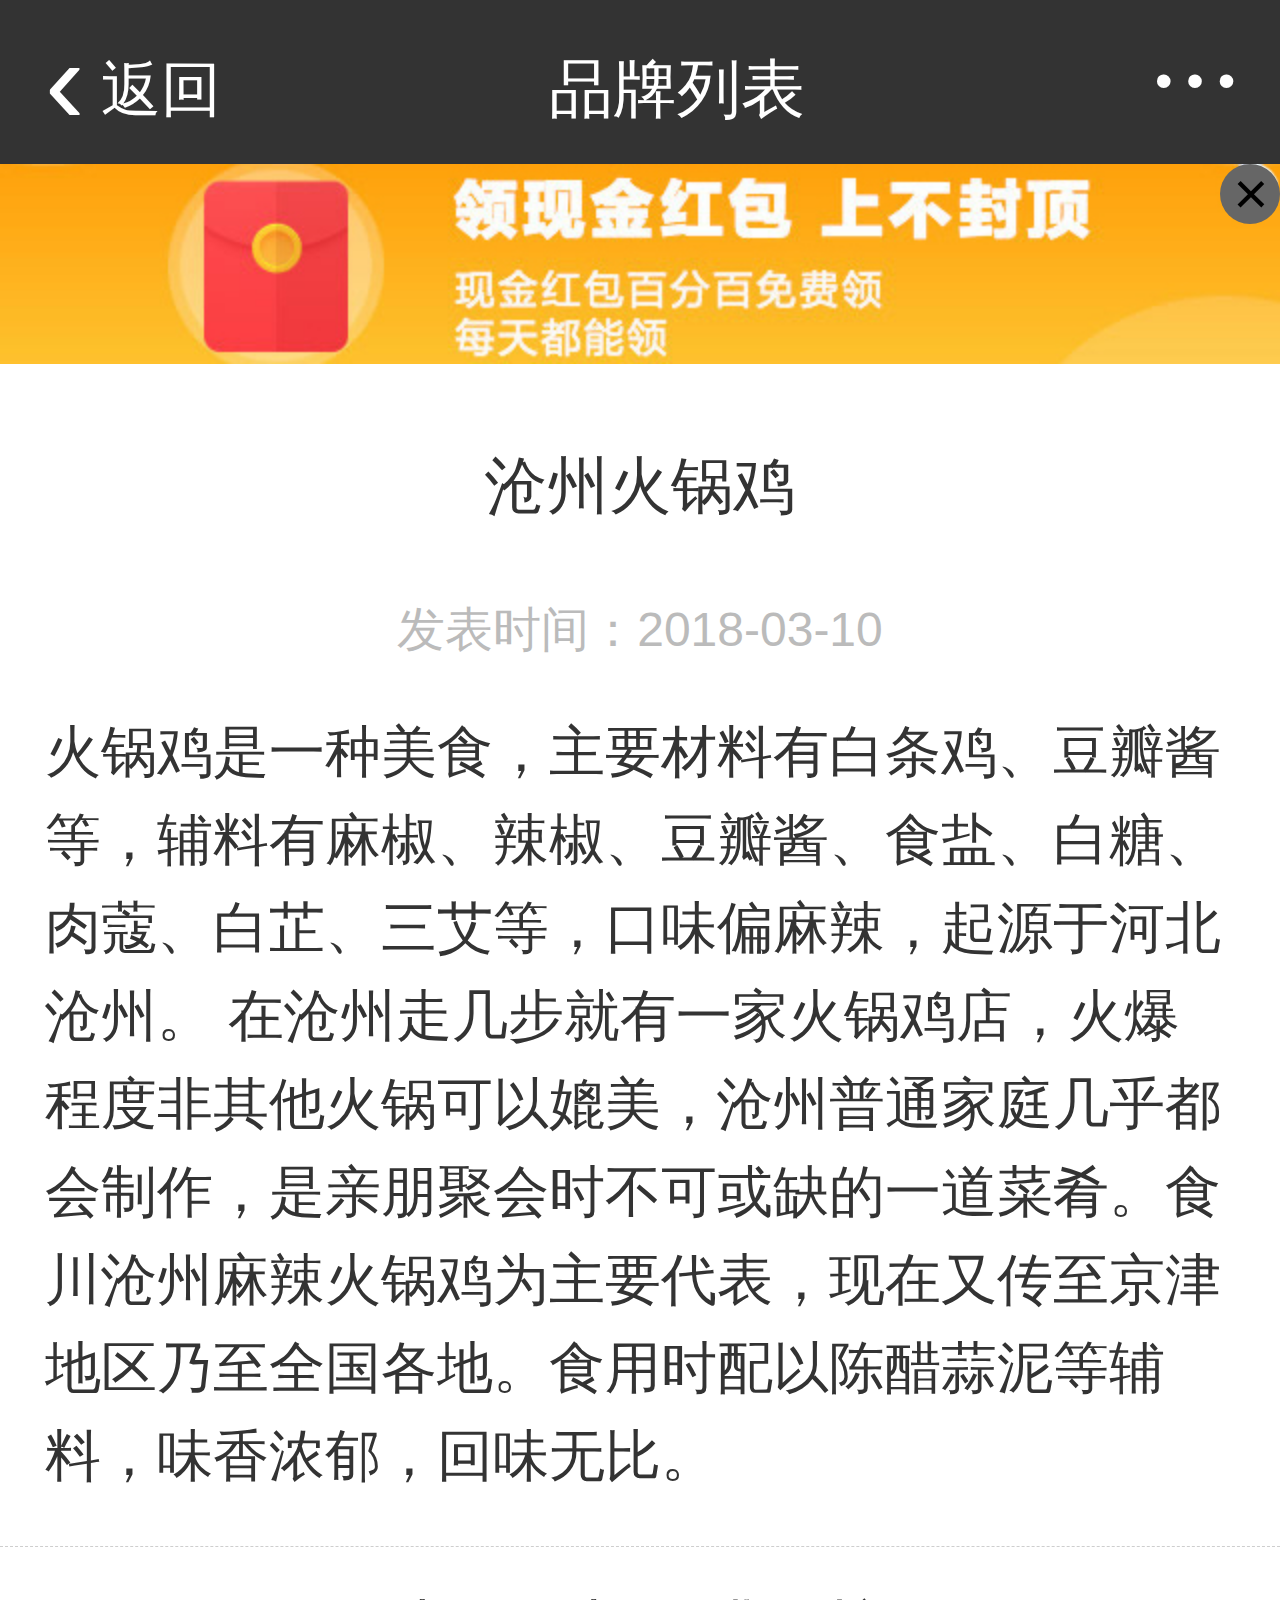
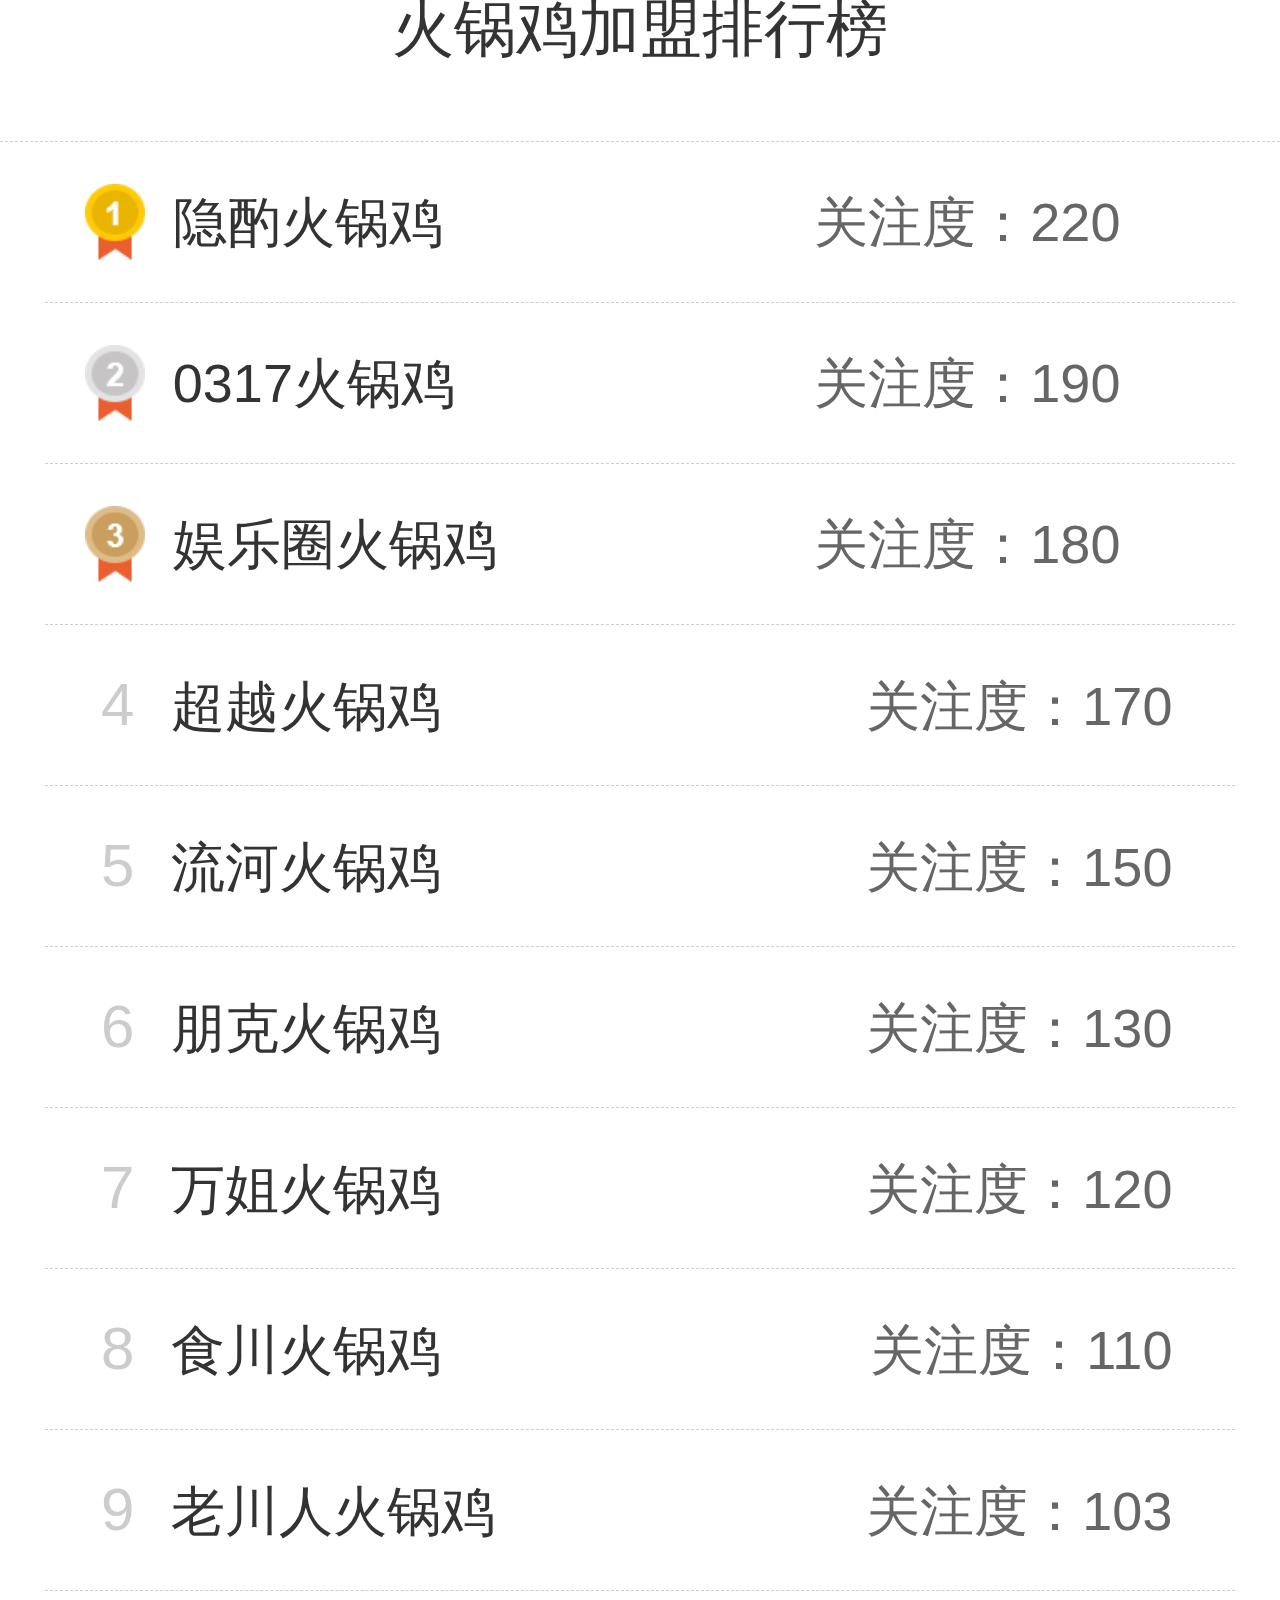
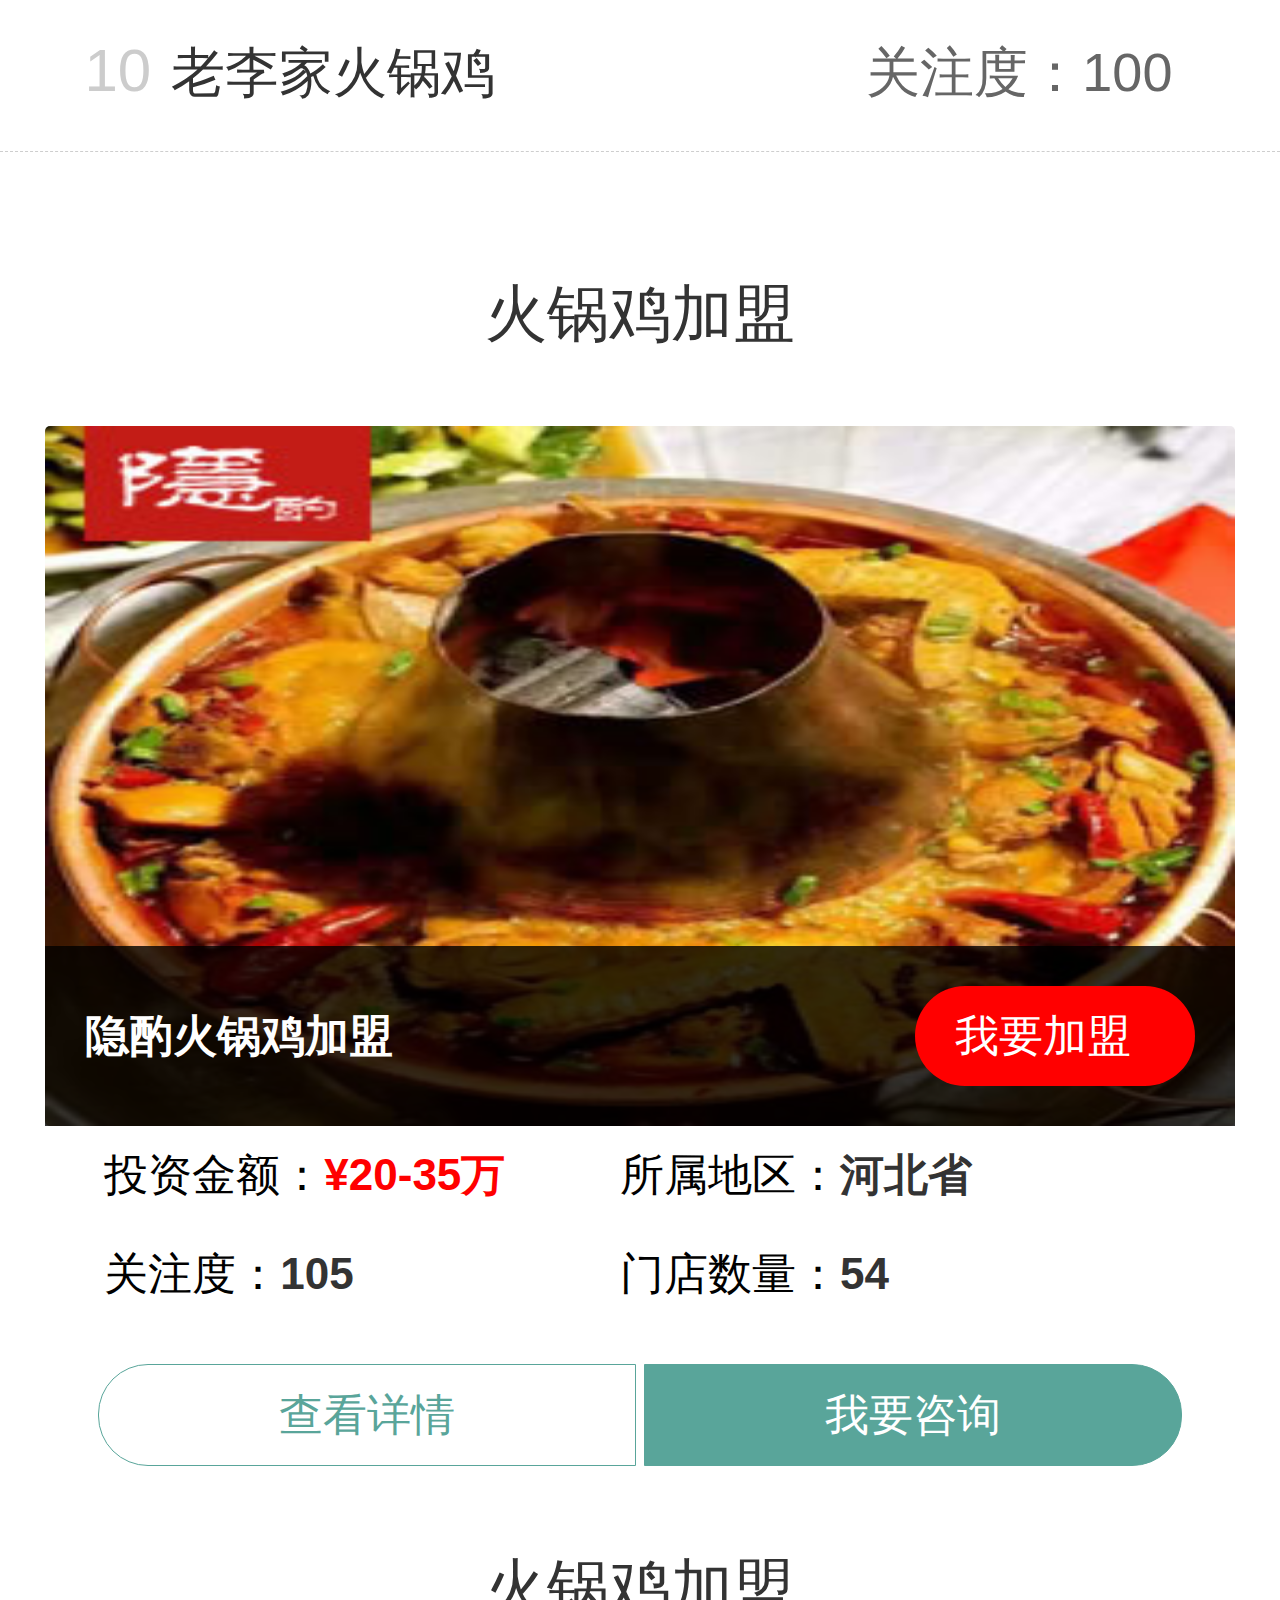
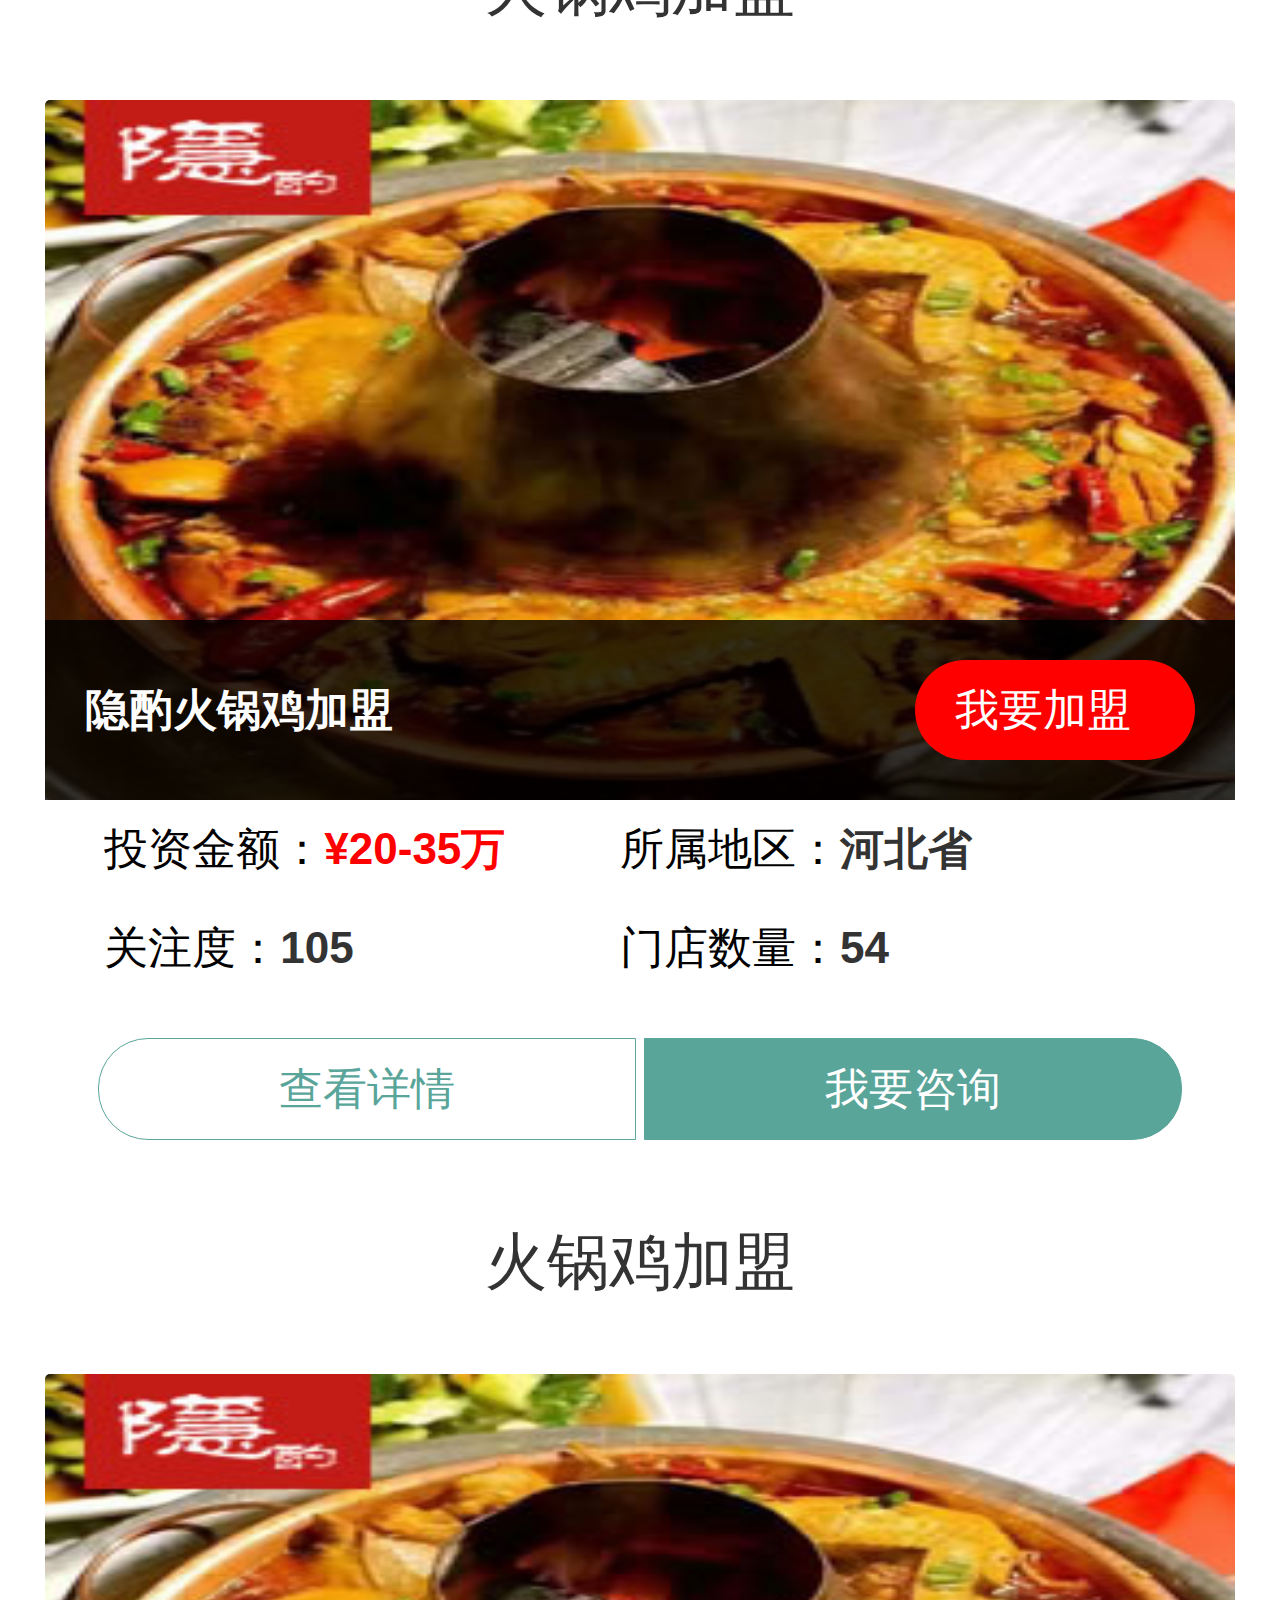
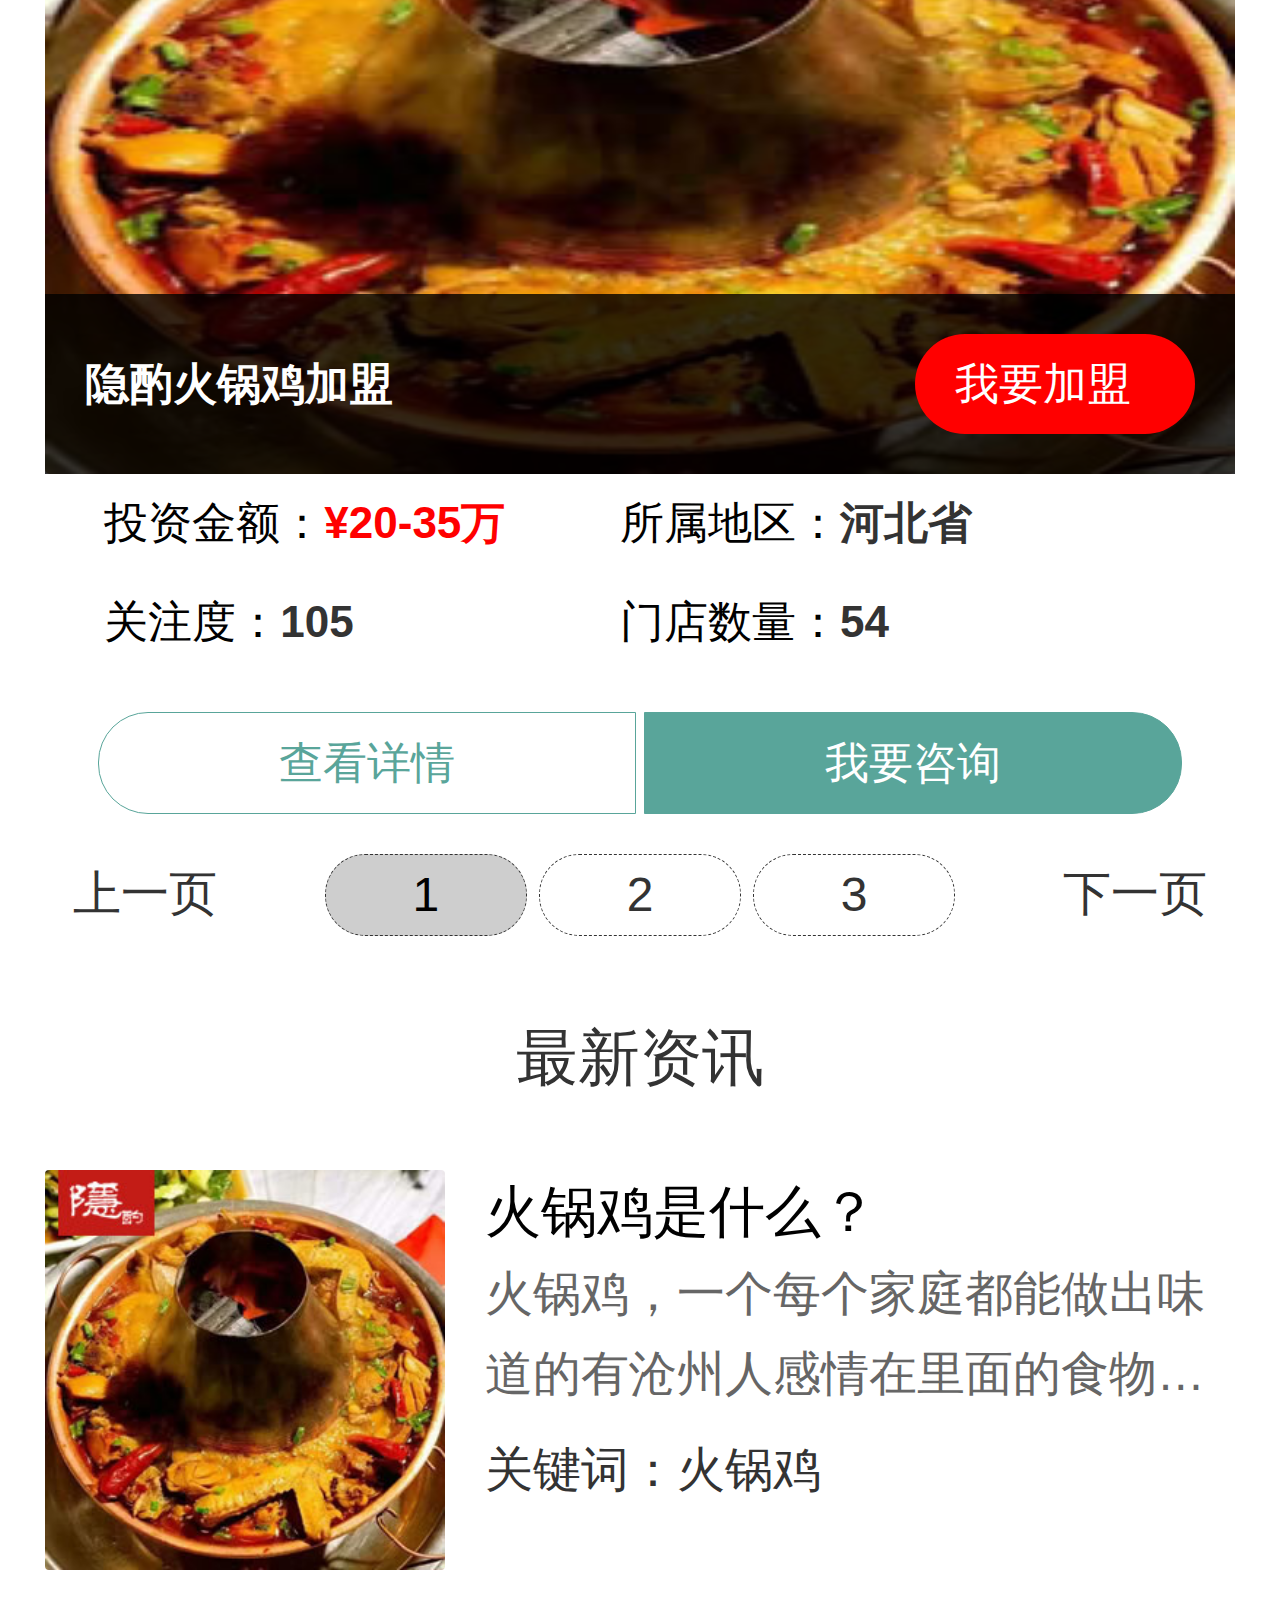
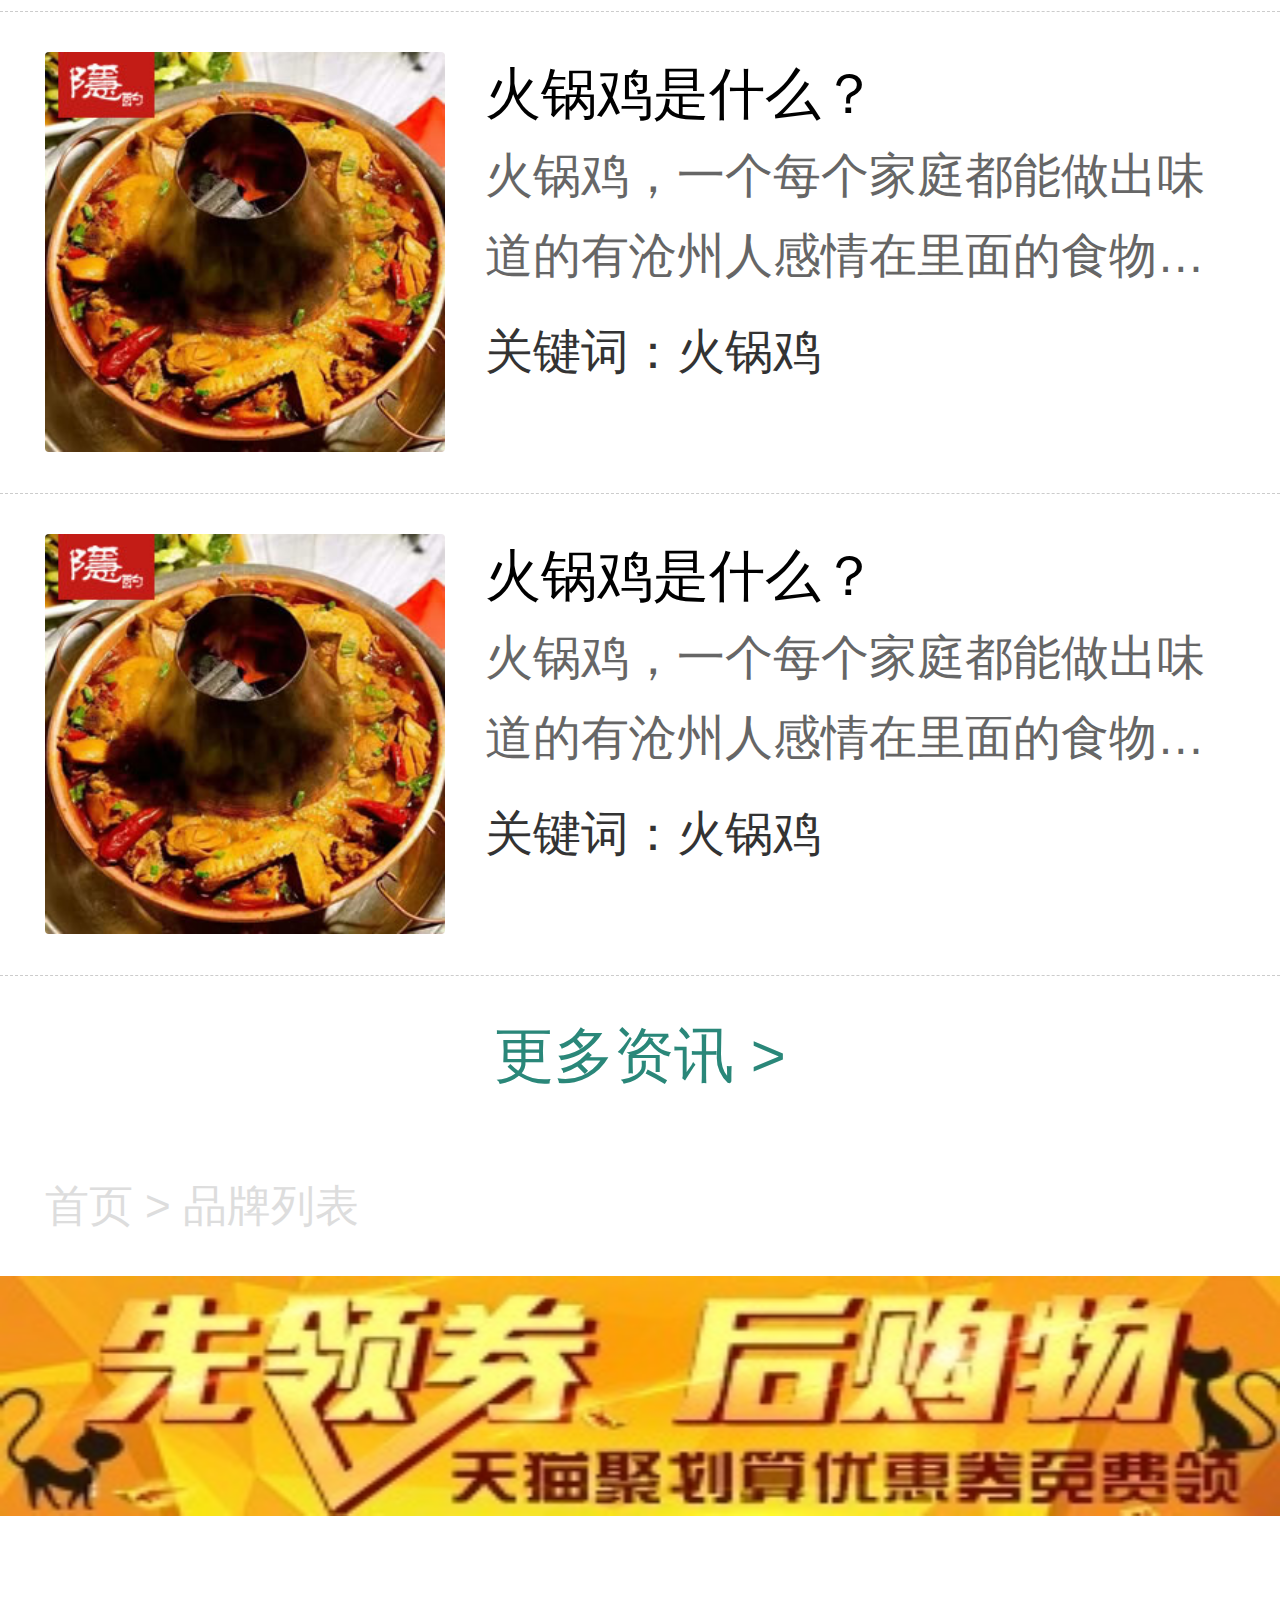
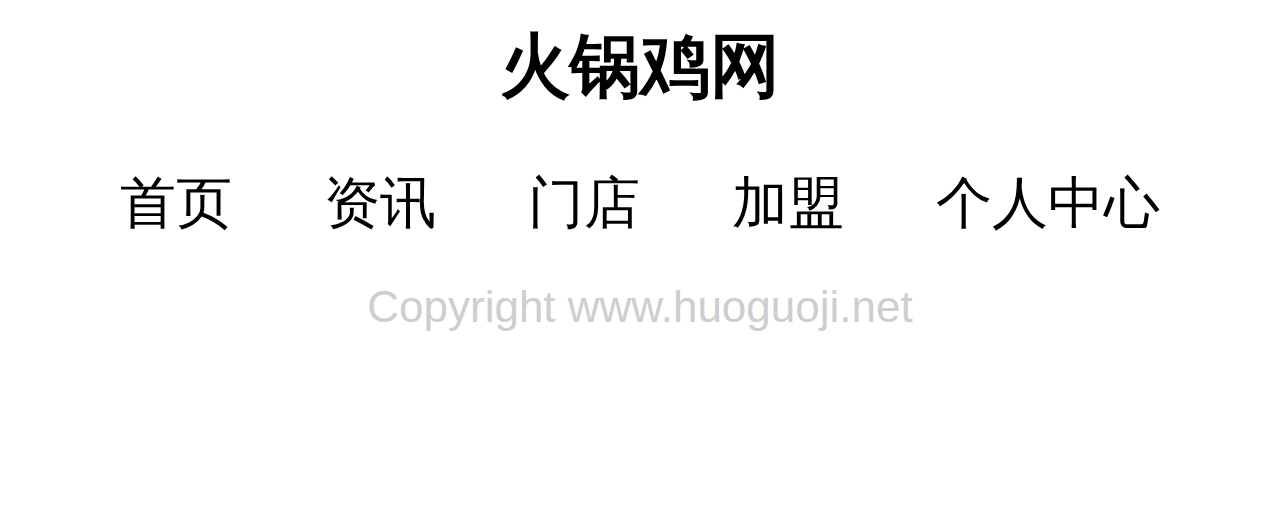
==== brand.html @ 547dc4d6 "2018-03-10-12" ====
<!DOCTYPE html>
<html lang="en">
<head>
    <meta charset="UTF-8">
    <meta http-equiv="X-UA-Compatible" content="IE=edge,chrome=1">
    <title>火锅鸡网--品牌列表</title>
    <meta name="description" content="">
    <meta name="keywords" content="">
    <meta name='viewport' content="width=device-width,initial-scale=1.0,user-scalable=no,
	      maximum-scale=1.0,
	      minimum-scale=1.0">
    <link rel="stylesheet" href="css/style.css">
    <link rel="stylesheet" href="css/brand.css">
</head>
<body>
<div class="header">
    <div class="container clearfix">
        <a class="fl clearfix" href="javascript:history.back(-1)"><div class="small fl">‹ </div><div class="return fl">返回</div></a>
        <h1 class="fl">品牌列表</h1>
        <div class="fr hd-menu" id="js_nav" onclick="NavHide()">• • •</div>
        <div class="nav none" id="js_box">
            <div class="sanjiao"></div>
            <ul>
                <li><a class="bg_img1" href="index.html">首页</a></li>
                <li><a class="bg_img2" href="news.html">资讯列表</a></li>
                <li><a class="bg_img3" href="store.html">门店列表</a></li>
                <li><a class="bg_img4" href="brand.html">品牌列表</a></li>
            </ul>
        </div>
    </div>
</div>
<!--banner 广告栏-->
<div class="header_banner" id="hb">
    <img src="images/top_banner.jpg" alt="">
    <i onclick="bannerHide()">×</i>
</div>
<!-- 资讯内容 -->
<div class="news_container">
    <div class="container">
        <h2>沧州火锅鸡</h2>
        <div class="tl_time"><span>发表时间：2018-03-10</span></div>
        <p>
            火锅鸡是一种美食，主要材料有白条鸡、豆瓣酱等，辅料有麻椒、辣椒、豆瓣酱、食盐、白糖、肉蔻、白芷、三艾等，口味偏麻辣，起源于河北沧州。
            在沧州走几步就有一家火锅鸡店，火爆程度非其他火锅可以媲美，沧州普通家庭几乎都会制作，是亲朋聚会时不可或缺的一道菜肴。食川沧州麻辣火锅鸡为主要代表，现在又传至京津地区乃至全国各地。食用时配以陈醋蒜泥等辅料，味香浓郁，回味无比。
        </p>
    </div>
</div>
<!--推荐知识 模块六  -->
<h2>火锅鸡加盟排行榜</h2>
<div class="text_box">
    <div class="container">
        <div class="text_list">
            <ul>
                <li class="phb1"><a class="bolck" href="">隐酌火锅鸡<span>关注度：220</span></a></li>
                <li class="phb2"><a class="bolck" href="">0317火锅鸡<span>关注度：190</span></a></li>
                <li class="phb3"><a class="bolck" href="">娱乐圈火锅鸡<span>关注度：180</span></a></li>
                <li class="text_indet"><i>4</i><a class="bolck" href="">超越火锅鸡<span>关注度：170</span></a></li>
                <li class="text_indet"><i>5</i><a class="bolck" href="">流河火锅鸡<span>关注度：150</span></a></li>
                <li class="text_indet"><i>6</i><a class="bolck" href="">朋克火锅鸡<span>关注度：130</span></a></li>
                <li class="text_indet"><i>7</i><a class="bolck" href="">万姐火锅鸡<span>关注度：120</span></a></li>
                <li class="text_indet"><i>8</i><a class="bolck" href="">食川火锅鸡<span>关注度：110</span></a></li>
                <li class="text_indet"><i>9</i><a class="bolck" href="">老川人火锅鸡<span>关注度：103</span></a></li>
                <li class="nobutton text_indet"><i>10</i><a class="bolck" href="">老李家火锅鸡<span>关注度：100</span></a></li>
            </ul>
        </div>
    </div>
</div>
<!--火锅鸡加盟 -->
<div class="ji_jiameng">
    <h2>火锅鸡加盟</h2>
    <div class="container">
        <div class="jm_img">
            <img src="images/diqv_img1.jpg" alt="">
            <div class="jm_text clearfix"><strong class="fl">隐酌火锅鸡加盟</strong><a href="" class="fr">我要加盟</a></div>
        </div>
        <ul>
            <li>投资金额：<a href=""><strong class="red">¥20-35万</strong></a></li>
            <li>所属地区：<a href=""><strong>河北省</strong></a></li>
            <li>关注度：<a href=""><strong>105</strong></a></li>
            <li>门店数量：<a href=""><strong>54</strong></a></li>
        </ul>
        <div class="btn">
            <a class="cha" href="">查看详情</a>
            <a class="wo" href="">我要咨询</a>
        </div>
    </div>
</div>
<div class="ji_jiameng">
    <h2>火锅鸡加盟</h2>
    <div class="container">
        <div class="jm_img">
            <img src="images/diqv_img1.jpg" alt="">
            <div class="jm_text clearfix"><strong class="fl">隐酌火锅鸡加盟</strong><a href="" class="fr">我要加盟</a></div>
        </div>
        <ul>
            <li>投资金额：<a href=""><strong class="red">¥20-35万</strong></a></li>
            <li>所属地区：<a href=""><strong>河北省</strong></a></li>
            <li>关注度：<a href=""><strong>105</strong></a></li>
            <li>门店数量：<a href=""><strong>54</strong></a></li>
        </ul>
        <div class="btn">
            <a class="cha" href="">查看详情</a>
            <a class="wo" href="">我要咨询</a>
        </div>
    </div>
</div>
<div class="ji_jiameng">
    <h2>火锅鸡加盟</h2>
    <div class="container">
        <div class="jm_img">
            <img src="images/diqv_img1.jpg" alt="">
            <div class="jm_text clearfix"><strong class="fl">隐酌火锅鸡加盟</strong><a href="" class="fr">我要加盟</a></div>
        </div>
        <ul>
            <li>投资金额：<a href=""><strong class="red">¥20-35万</strong></a></li>
            <li>所属地区：<a href=""><strong>河北省</strong></a></li>
            <li>关注度：<a href=""><strong>105</strong></a></li>
            <li>门店数量：<a href=""><strong>54</strong></a></li>
        </ul>
        <div class="btn">
            <a class="cha" href="">查看详情</a>
            <a class="wo" href="">我要咨询</a>
        </div>
    </div>
</div>

<!-- pages 模块五 分页 -->
<div class="pages">
    <div class="container clearfix">
        <!--<span class="fl"><a href="">首页</a></span>-->
        <span class="fl"><a href="">上一页</a></span>
        <span><a class="page_curent pages_active">1</a></span>
        <span><a class="page_curent">2</a></span>
        <span><a class="page_curent">3</a></span>
        <!--<span class="fr"><a href="">尾页</a></span>-->
        <span class="fr"><a href="">下一页</a></span>
    </div>
</div>

<!--模块三 新闻 -->
<div class="news">
    <h2>最新资讯</h2>
    <div class="container">
        <a href="" class="clearfix bolck news_list">
            <img src="images/diqv_img1.jpg" alt="">
            <strong>火锅鸡是什么？</strong>
            <p class="text_hide">火锅鸡，一个每个家庭都能做出味道的有沧州人感情在里面的食物。隐酌却决定用更高的品质要求和标准化的餐饮管理体系，让更多的人都能品尝到来自沧州的味道。不同于热闹的火锅一条街，你看到的隐酌火锅鸡可能不太寻常：一、鸡肉是金黄色的，因为是纯净的新油炒制的；二、辣味不是十分刺激，因为没有辣精，是真正的辣椒味道；三、不会越吃越咸，因为全靠郫县豆瓣酱提味，没有一勺盐......</p>
            <p>关键词：火锅鸡</p>
        </a>
    </div>
    <div class="bor_button"></div>
    <div class="container">
        <a href="" class="clearfix bolck news_list">
            <img src="images/diqv_img1.jpg" alt="">
            <strong>火锅鸡是什么？</strong>
            <p class="text_hide">火锅鸡，一个每个家庭都能做出味道的有沧州人感情在里面的食物。隐酌却决定用更高的品质要求和标准化的餐饮管理体系，让更多的人都能品尝到来自沧州的味道。不同于热闹的火锅一条街，你看到的隐酌火锅鸡可能不太寻常：一、鸡肉是金黄色的，因为是纯净的新油炒制的；二、辣味不是十分刺激，因为没有辣精，是真正的辣椒味道；三、不会越吃越咸，因为全靠郫县豆瓣酱提味，没有一勺盐......</p>
            <p>关键词：火锅鸡</p>
        </a>
    </div>
    <div class="bor_button"></div>
    <div class="container">
        <a href="" class="clearfix bolck news_list">
            <img src="images/diqv_img1.jpg" alt="">
            <strong>火锅鸡是什么？</strong>
            <p class="text_hide">火锅鸡，一个每个家庭都能做出味道的有沧州人感情在里面的食物。隐酌却决定用更高的品质要求和标准化的餐饮管理体系，让更多的人都能品尝到来自沧州的味道。不同于热闹的火锅一条街，你看到的隐酌火锅鸡可能不太寻常：一、鸡肉是金黄色的，因为是纯净的新油炒制的；二、辣味不是十分刺激，因为没有辣精，是真正的辣椒味道；三、不会越吃越咸，因为全靠郫县豆瓣酱提味，没有一勺盐......</p>
            <p>关键词：火锅鸡</p>
        </a>
    </div>
    <div class="bor_button"></div>
    <div class="container">
        <a class="inline-block btn-more">更多资讯  &gt;</a>
    </div>
</div>
<!-- 底部导航 -->
<div class="footer_nav">
    <div class="container">
        <a href="index.html">首页</a>
        &gt;
        <a href="news.html">品牌列表</a>
    </div>
</div>
<!-- 底部广告 -->
<a class="inline-block footer_banner">
    <img src="images/pr_banner.jpg" alt="">
</a>
<!--footer 底部-->
<div class="footer">
    <div class="container">
        <a class="inline-block ft_logo">火锅鸡网</a>
        <ul>
            <li><a href="index.html">首页</a></li>
            <li><a href="news.html">资讯</a></li>
            <li><a href="store.html">门店</a></li>
            <li><a href="brand.html">加盟</a></li>
            <li><a href="#">个人中心</a></li>
        </ul>
        <div class="copy">Copyright www.huoguoji.net</div>
    </div>
</div>
<!--    JavaScript      -->
<script src="js/fontSizeSet.js"></script>
<script src="js/script.js"></script>
</body>
</html>
---- css/style.css ----
/*公共样式*/
/*字体*/
html{
    font-family: Verdana,'Microsoft YaHei';
}
*{
    padding: 0;
    margin: 0;
}
body {
    font-family: Arial, "微软雅黑", "宋体", sans-serif;
    font-size: .22rem;
}
p,span{
    font-size: .24rem;
    color: #333;
}
a{
    text-decoration: none;
    color: #337ab7;
}
li{
    list-style: none;
}
img{
    display: block;
    width: 100%;
}
h2{
    padding-top: .2rem;
    padding-bottom: .35rem;
    font-size: .31rem;
    text-align: center;
    font-weight: 100;
    color: #333;
}
.time{
    color: #bbb;
}
.active{
    background: #005f9d !important;
}
.noright{
    border-right: none!important;
}
.noleft{
    border-left: none!important;
}
.nobutton{
    border-bottom: none!important;
}
.bor_button{
    height: 1px;
    border-bottom: dashed #ccc 1px;
    margin-bottom: .2rem;
    margin-top: .2rem;
}
/*布局*/
.container{
    width: 93%;
    margin-right: auto;
    margin-left: auto;
}
.fl{
    float: left;
}
.fr{
    float: right;
}
.over_hide{
    overflow: hidden;
}
.hide{
    display: none;
}
.bolck{
    display: block;
}
.inline-block{
    display: inline-block;
}
.row_1{
    margin-left: -.1rem;
    margin-right: -.1rem;
}
.clearfix::before,
.clearfix::after{
    content: '';
    display: block;
    clear: both;
}
.mbd3rem{
    margin-bottom: .3rem;
}
.mb1rem{
    margin-bottom: .1rem;
}
/*模块css*/
/*header*/
.header{
    position: relative;
    height: .82rem;
    line-height: .81rem;
    background: #333;
}
.header a .return {
    width: .8rem;
    height: .82rem;
    line-height: .9rem;
    margin-left: .08rem;
    font-size: .3rem;
}
.header a .small{
    font-size: .6rem;
}
.header a{
    color: #fff;
    font-size: .25rem;
}
.header h1{
    width: 70%;
    height: .82rem;
    line-height: .89rem;
    text-align: center;
    color: #fff;
    font-size: .32rem;
    font-weight: 100;
}
.header .hd-menu{
    width: .6rem;
    text-align: right;
    color: #fff;
    font-size: .25rem;
}
.header .none{
    display: none;
}
.header .sanjiao{
    z-index: 9;
    position: absolute;
    top: -.2rem;
    right: .3rem;
    width: 0;
    height: 0;
    border: .25rem solid #333;
    border-top-color: #333;
    border-bottom: none;
    border-left-color: transparent;
    border-right-color: transparent;
    transform:rotate(180deg);
}
.header .nav{
    z-index: 2;
    position: absolute;
    top: 1.8rem;
    right: 0;
    border-radius: 6px;
    background: #333;
}
.header .nav a{
    display: block;
    width: 1.8rem;
    height: .8rem;
    line-height: .8rem;
    text-align: left;
    text-indent: .55rem;
}
.header .nav .bg_img1{
    background: url("../images/nav_index.png") no-repeat .15rem .25rem;
    background-size: .27rem .27rem;
}
.header .nav .bg_img2{
    background: url("../images/nav_mengdian.png") no-repeat .15rem .25rem;
    background-size: .27rem .27rem;
}
.header .nav .bg_img3{
    background: url("../images/nav_pinpei.png") no-repeat .15rem .25rem;
    background-size: .27rem .27rem;
}
.header .nav .bg_img4{
    background: url("../images/nav_zxun.png") no-repeat .15rem .25rem;
    background-size: .27rem .27rem;
}
/* banner 广告 */
.header_banner{
    position: relative;
    width: 100%;
    margin-bottom: .2rem;
}
.header_banner img{
    height: 1rem;
}
.header_banner i{
    position: absolute;
    display: block;
    width: .3rem;
    height: .3rem;
    top: 0;
    right: 0;
    line-height: .3rem;
    border-radius: 1.5rem;
    background: #666;
    color: black;
    text-align: center;
    font-size: .3rem;
}
/*模块一 index的地区 --  */
.region ul li{
    float: left;
    width: 25%;
}
.region li a{
    display: block;
    height: .6rem;
    line-height: .6rem;
    margin: .1rem;
    font-size: .24rem;
    background: #f8f8f8;
    border-radius: .3rem;
    text-align: center;
    color: #666;
}
.region li .red{
    color: red;
    background-color: #fef2f2;
}
/* 模块二 index的品牌(选项卡)  */

.tab_bar .tab_nav{
    text-align: center;
    border-bottom: solid #ccc 2px;
}
.tab_bar .tab_nav li{
    display: inline-block;
    width: 1.4rem;
    height: .5rem;
    line-height: .5rem;
    margin-left: .1rem;
    margin-right: .1rem;
    color: #000;
    font-size: .28rem;
    text-align: center;
    font-weight: 500;
    margin-bottom: -2px;
}
.tab_bar .tab_nav .box_active{
    color: red!important;
    border-bottom: solid red 2px!important;
}
.box .box_list a{
    margin-bottom: .2rem;
    float: left;
    width: 48%;
    color: #000;
}
.box .box_list img{
    width: 100%;
    height: 2.85rem;
    margin-bottom: .14rem;
    border-radius: 5px;
}
.box .box_list .mr4{
    margin-right: 4%;
}
/* 模块三 news */
.news_list{
    height: 2rem;
    color: #000;
}
.news p {
    color: #333;
}
.news a strong{
    display: block;
    height: .42rem;
    line-height: .42rem;
    font-size: .28rem;
    font-weight: 100;
}
.news .news_list img{float: left;
    width: 2rem;
    height: 2rem;
    border-radius: 4px;
    margin-right: .2rem;
}
.news .news_list .text_hide{
    line-height: .4rem;
    margin-bottom: .12rem;
    overflow : hidden;
    text-overflow: ellipsis;
    display: -webkit-box;
    -webkit-line-clamp: 2;
    -webkit-box-orient: vertical;
    color: #666;
}
.news .btn-more{
    width: 100%;
    text-align: center;
    font-size: .3rem;
    color: #2a8779;
    margin-bottom: .2rem;
}

/* 模块四 加盟*/
.jiamen strong{
    display: block;
    font-size: .28rem;
    font-weight: 100;
}
.jiamen p{
    line-height: .45rem;
    margin-bottom: .12rem;
}
.jiamen .news_list img{
    float: left;
    width: 2rem;
    height: 2rem;
    border-radius: 4px;
    margin-right: .2rem;
}
.jiamen .news_list .text_hide{
    overflow : hidden;
    padding-top: .1rem;
    text-overflow: ellipsis;
    display: -webkit-box;
    -webkit-line-clamp: 3;
    -webkit-box-orient: vertical;
    color: #666;
}
.jiamen .btn-more{
    width: 100%;
    text-align: center;
    color: #2a8779;
    font-size: .3rem;
    margin-bottom: .2rem;
}
/* pages 模块五 分页 */
.pages {
    margin-top: .2rem;
    margin-bottom: .2rem;
    text-align: center;
}
.pages span{
    width: 1rem;
    height: .4rem;
    line-height: .4rem;
    text-align: center;
}
.pages span a{
    color: #333;
}
.pages .page_curent{
    width: 1rem;
    height: .4rem;
    line-height: .4rem;
    display: inline-block;
    border-radius: .2rem;
    border:#333 dashed 1px;
}
.pages .pages_active{
    color: black;
    background: #cecece;
}
/*模块六 推荐知识*/
.text_box{
    margin-bottom: .4rem;
    border-bottom: #cecece 1px dashed;
    border-top: #cecece 1px dashed;
}
.text_box li{
    height: .8rem;
    line-height: .8rem;
    text-indent: .2rem;
    padding-left: .1rem;
    background: url("../images/li_style.png") no-repeat .2rem;
    background-size: .12rem .12rem;
    border-bottom: #cecece 1px dashed;
}
.text_box li a{
    display: inline-block;
    color: #333;
    font-size: .27rem;
}
.text_box li span {
    float: right;
    display: inline-block;
    color: #666;
    padding-right: .2rem;
    font-size: .27rem;
}
/* 模块七 标题内容*/
.news_container{
    border-bottom: 1px #cecece dashed;
}
.news_container .tl_time{
    color: #bbb;
    font-size: .23rem;
    text-align: center;
    margin-bottom: .23rem;
}
.news_container .tl_time span{
    color: #bbb;
    margin-left: .1rem;
    margin-right: .1rem;
}
.news_container p{
    margin-bottom: .23rem;
    color: #333;
    font-size: .28rem;
    line-height: .44rem;
}
.news_container strong{
    font-size: .3rem;
}
/* footer_banner 底部广告 */
.footer_banner{
    width: 100%;
}
.footer_banner img{
    height: 1.2rem;
    margin-top: .2rem;
    margin-bottom: .2rem;
}
/*footer 底部*/
.footer_nav{
    margin-top: .2rem;
    color: #ddd;
}
.footer_nav a{
    color: #ddd;
}
.footer{
    padding-bottom: 1rem;
    text-align: center;
}
.footer .ft_logo{
    height: 1rem;
    line-height: 1rem;
    text-align: center;
    color: black;
    font-size: .35rem;
    font-weight: bold;
}
.footer ul{
    margin-bottom: .2rem;
    text-align: center;
}
.footer ul li{
    display: inline-block;
    margin-left: .2rem;
    margin-right: .2rem;
    font-size: .28rem;
}
.footer li a{
    color: black;
}
.footer .copy{
    color: #cecece;
}
---- css/brand.css ----
a{
    color: #333;
}
.text_box li{
    background: none;
}
.text_box li a{
    width: 89%;
}
.text_box .text_indet{
    text-indent: 0;
}
.text_box li i{
    display: inline-block;
    width: .53rem;
    text-align: center;
     font-style: normal;
     font-weight: 500;
    font-size: .3rem;
    color: #ccc;
 }
.text_box .phb1{
    text-indent: .27rem;
    background: url(../images/phb1.png) no-repeat .2rem;
    background-size: .3rem 0.38rem;
}
.text_box .phb2{
    text-indent: .27rem;
    background: url(../images/phb2.png) no-repeat .2rem;
    background-size: .3rem 0.38rem;
}
.text_box .phb3{
    text-indent: .27rem;
    background: url(../images/phb3.png) no-repeat .2rem;
    background-size: .3rem 0.38rem;
}
.ji_jiameng{
    margin-top: .2rem;
    margin-bottom: .2rem;
}
.ji_jiameng .jm_img{
    position: relative;
}
.ji_jiameng .jm_img img{
    height: 3.5rem;
    border-radius: 5px;
}
.ji_jiameng .jm_img .jm_text{
    width: 100%;
    height: .9rem;
    line-height: .9rem;
    position: absolute;
    bottom: 0;
    background-color: rgba(0,0,0,0.8);
    color: #fff;
    text-indent: .2rem;
}
.ji_jiameng .jm_img .jm_text a{
    display: block;
    width: 1.4rem;
    height: .5rem;
    line-height: .5rem;
    border-radius: .25rem;
    color: #fff;
    background-color: rgba(255,0,0,1);
    margin-right: .2rem;
    margin-top: .2rem;
}
.ji_jiameng ul{
    width: 90%;
    margin: auto;
}
.ji_jiameng ul li {
    display: inline-block;
    width: 47%;
    margin-top: .1rem;
    margin-bottom: .1rem;
}
.ji_jiameng ul li .red{
    color: red;
}
.ji_jiameng .btn{
    margin-top: .2rem;
    text-align: center;
}
.ji_jiameng .btn a{
    display: inline-block;
    width: 45%;
    height: .5rem;
    line-height: .5rem;
    text-align: center;
    border: solid #59a59a 1px;
}
.ji_jiameng .cha{
    border-top-left-radius: .25rem;
    border-bottom-left-radius: .25rem;
    color: #59a59a;
    margin-right: -2px;
}
.ji_jiameng .wo{
    border-top-right-radius: .25rem;
    border-bottom-right-radius: .25rem;
    background: #59a59a;
    color: #fff;
    margin-left: -2px;
}
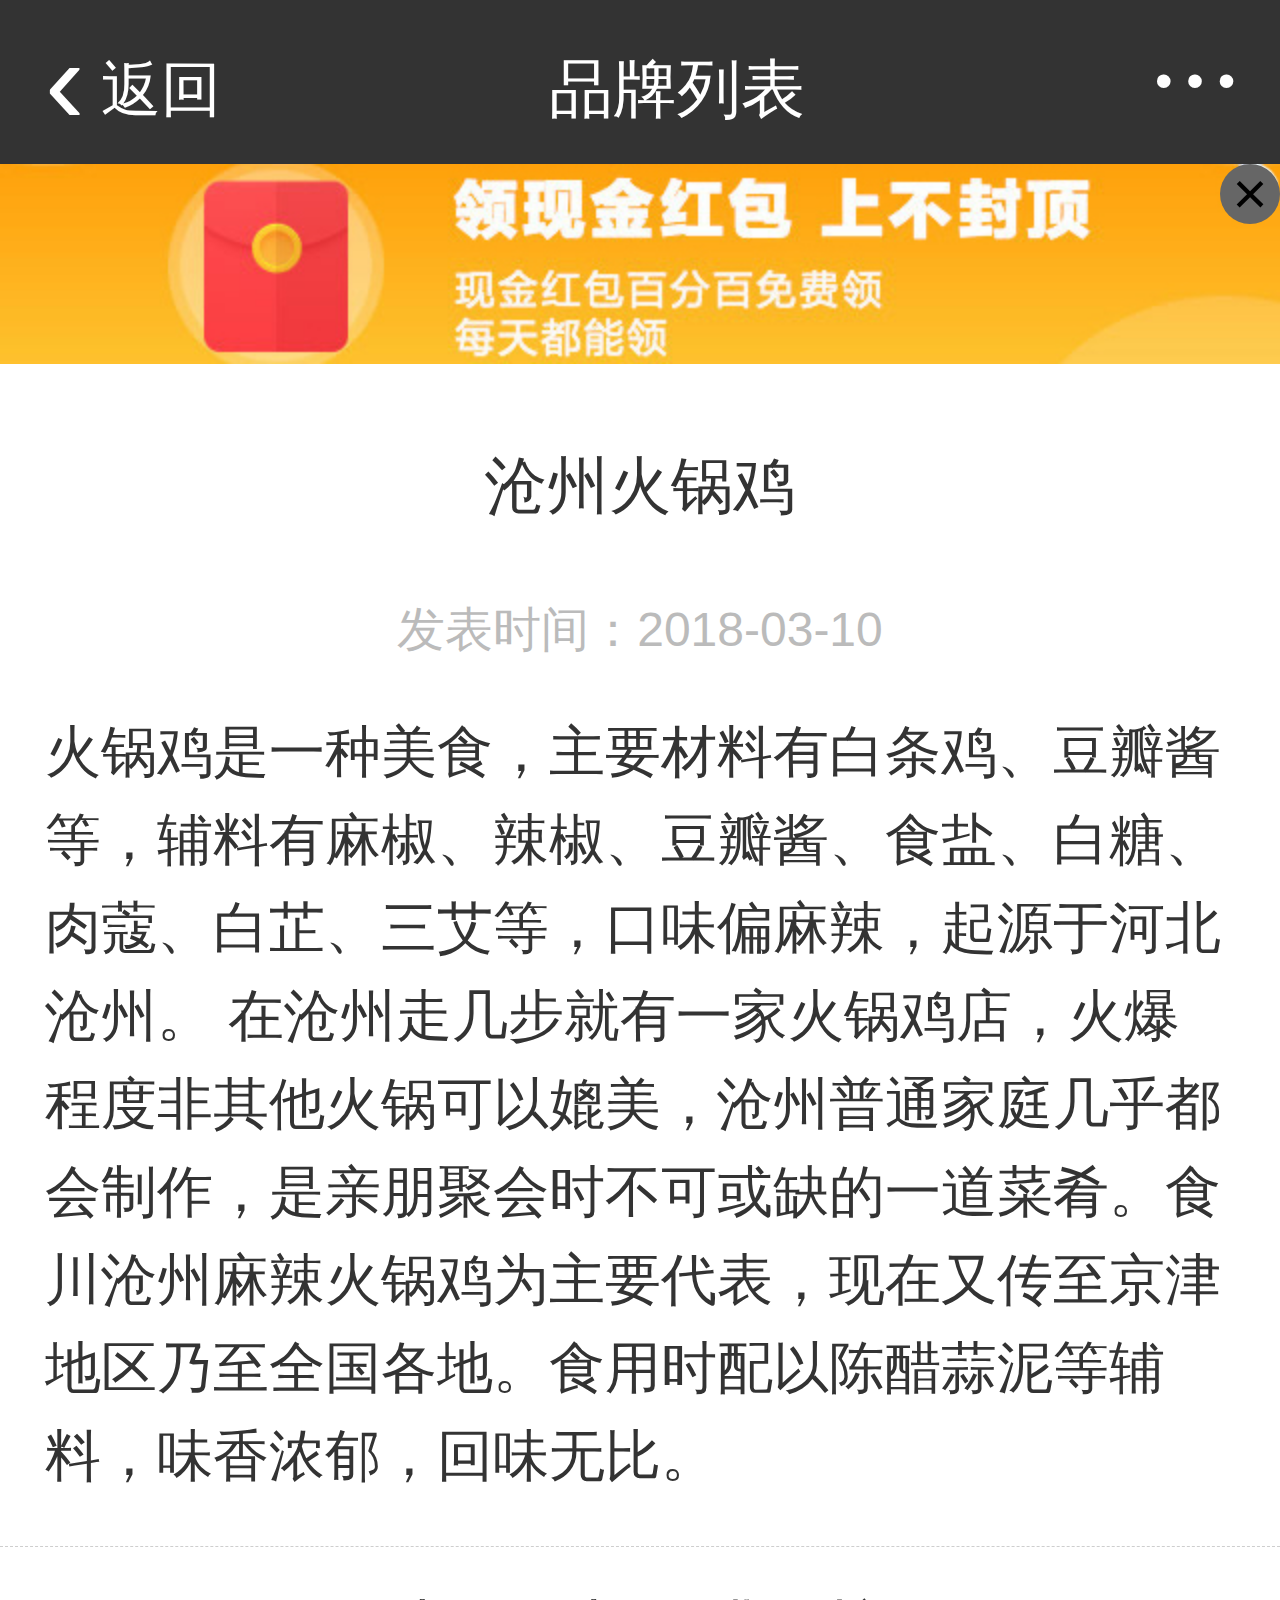
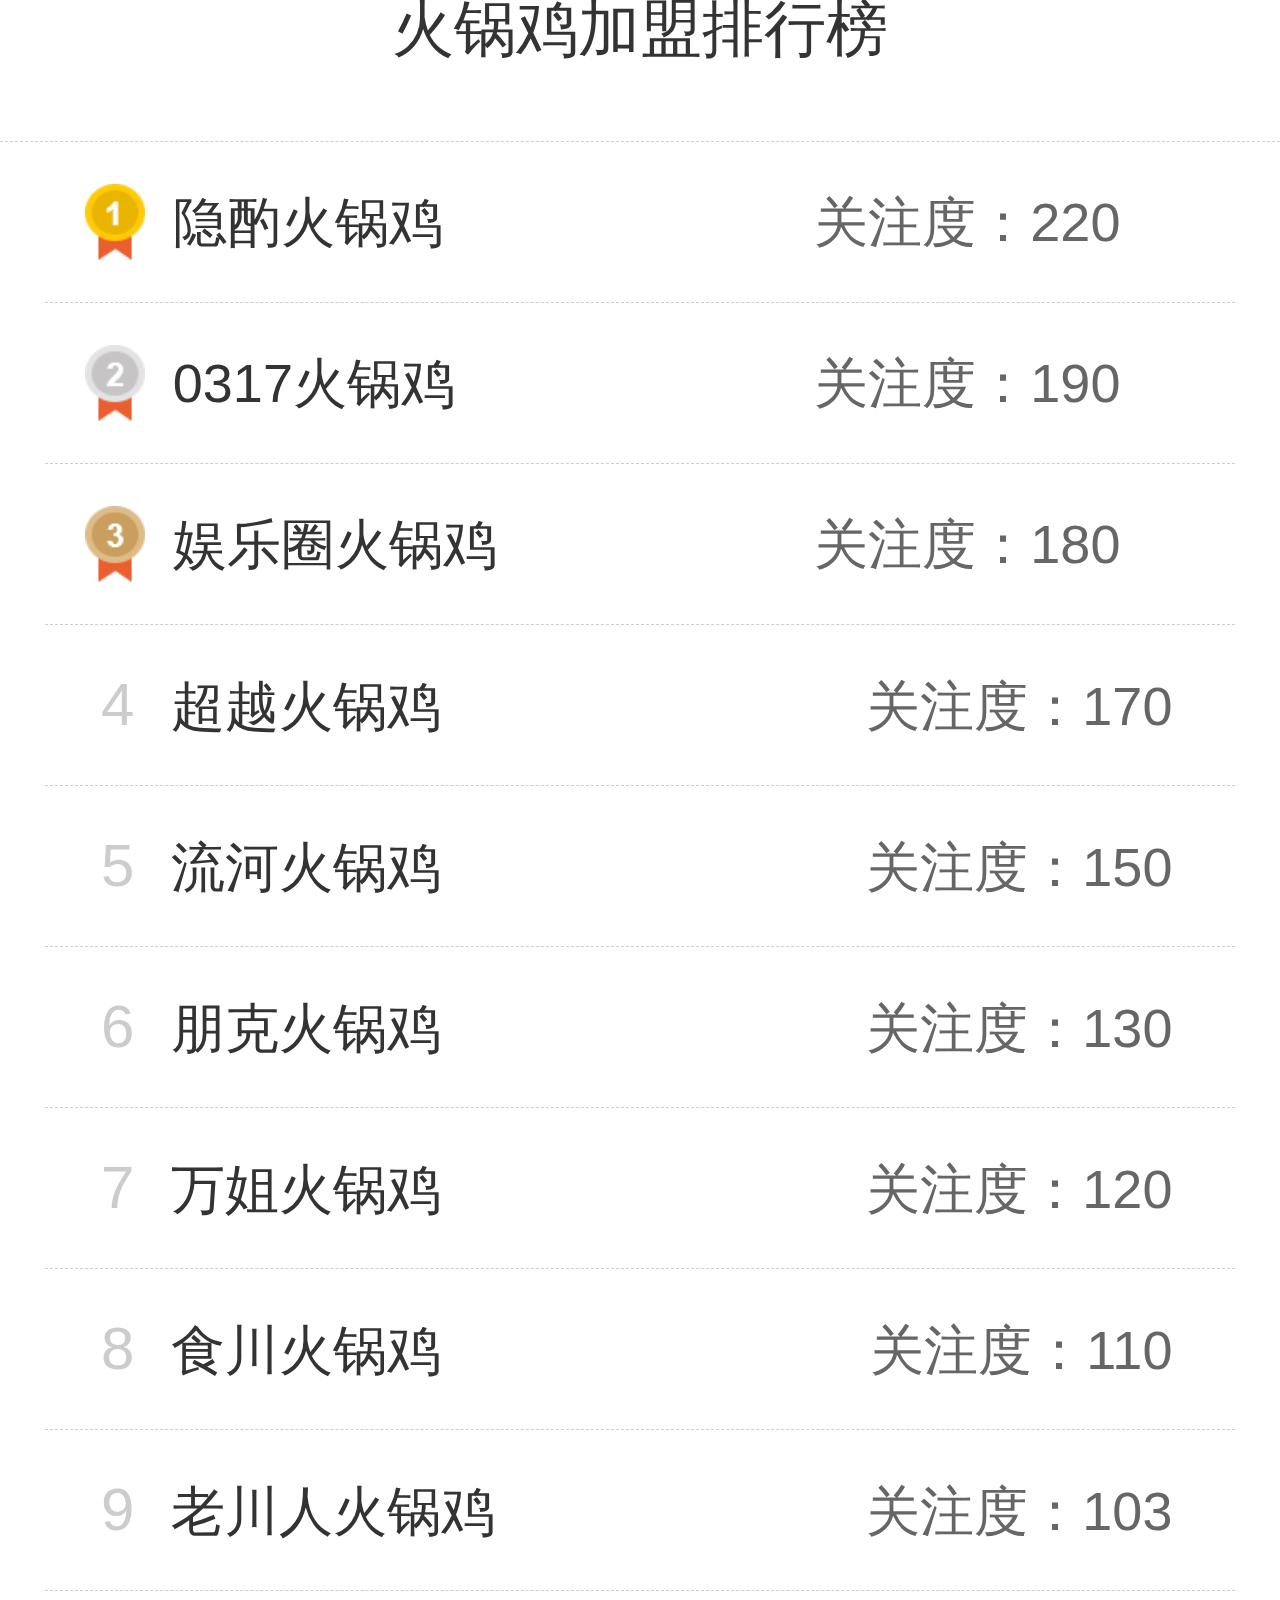
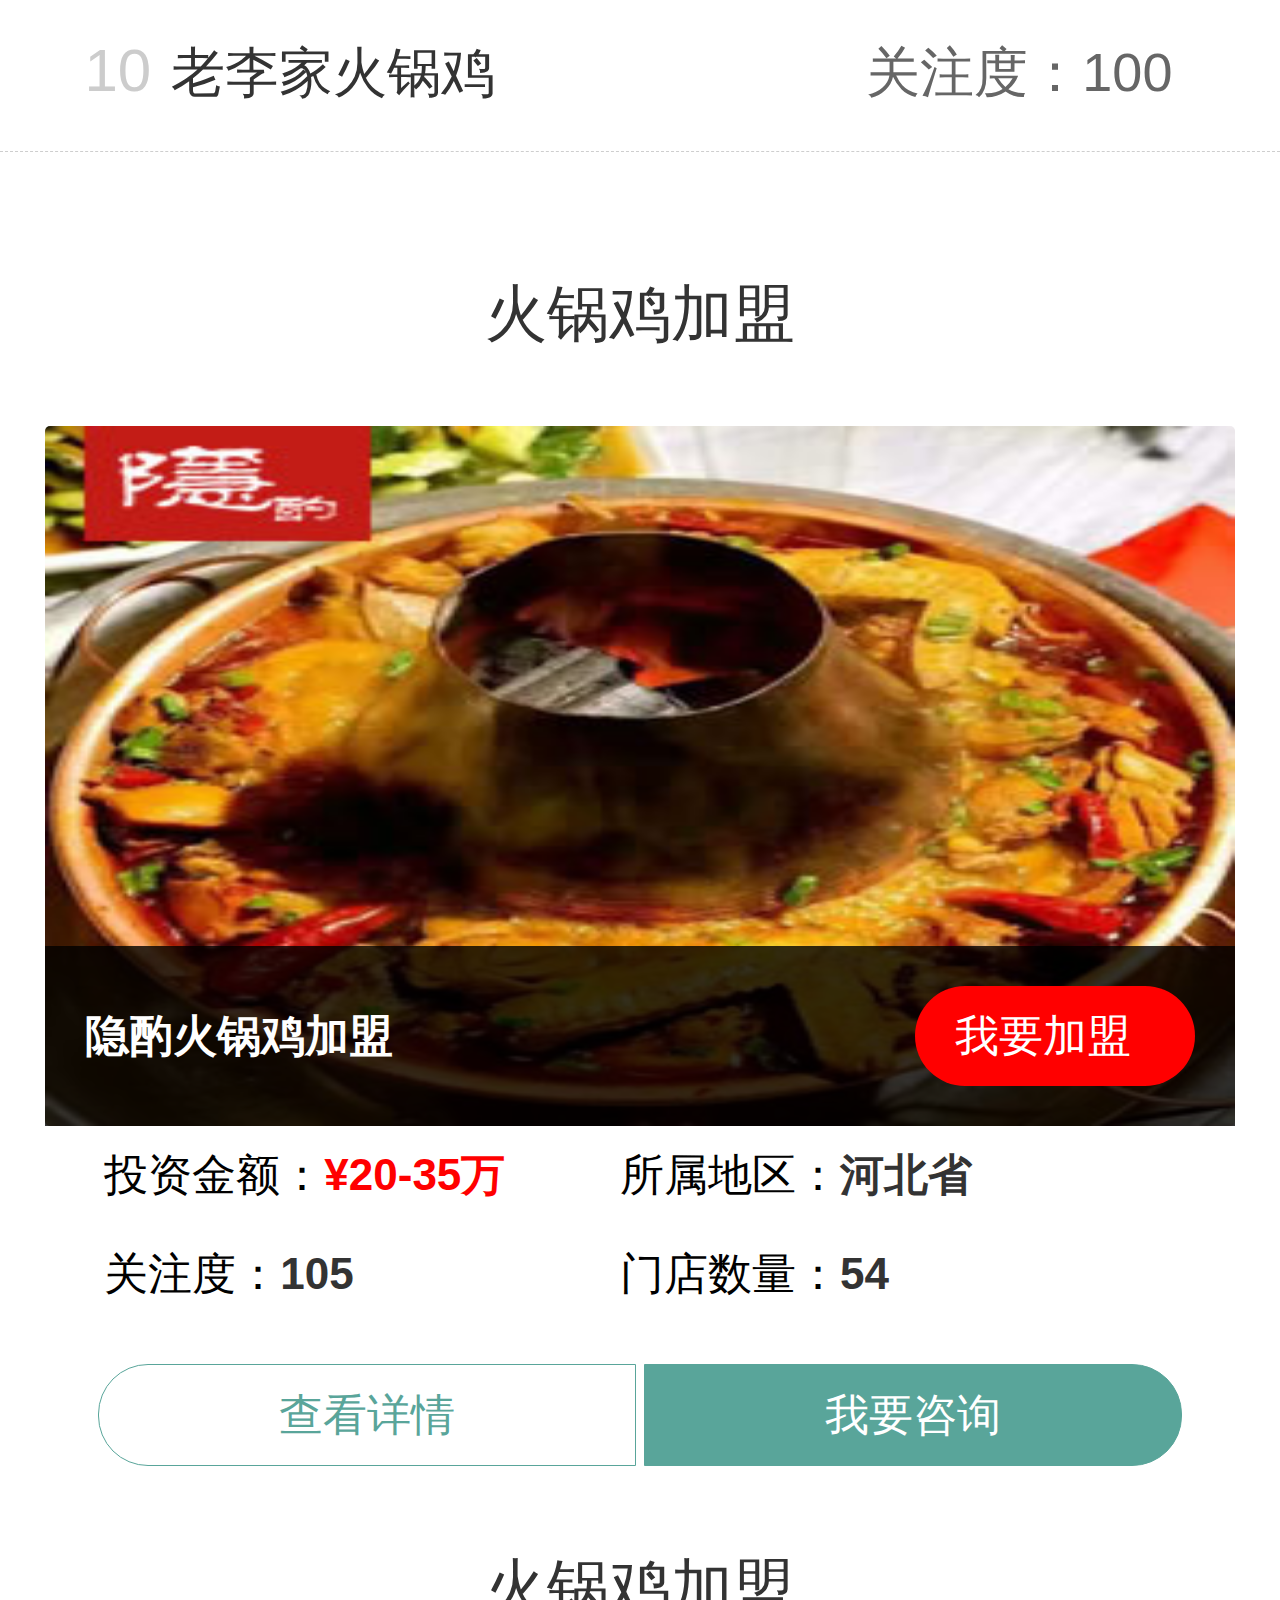
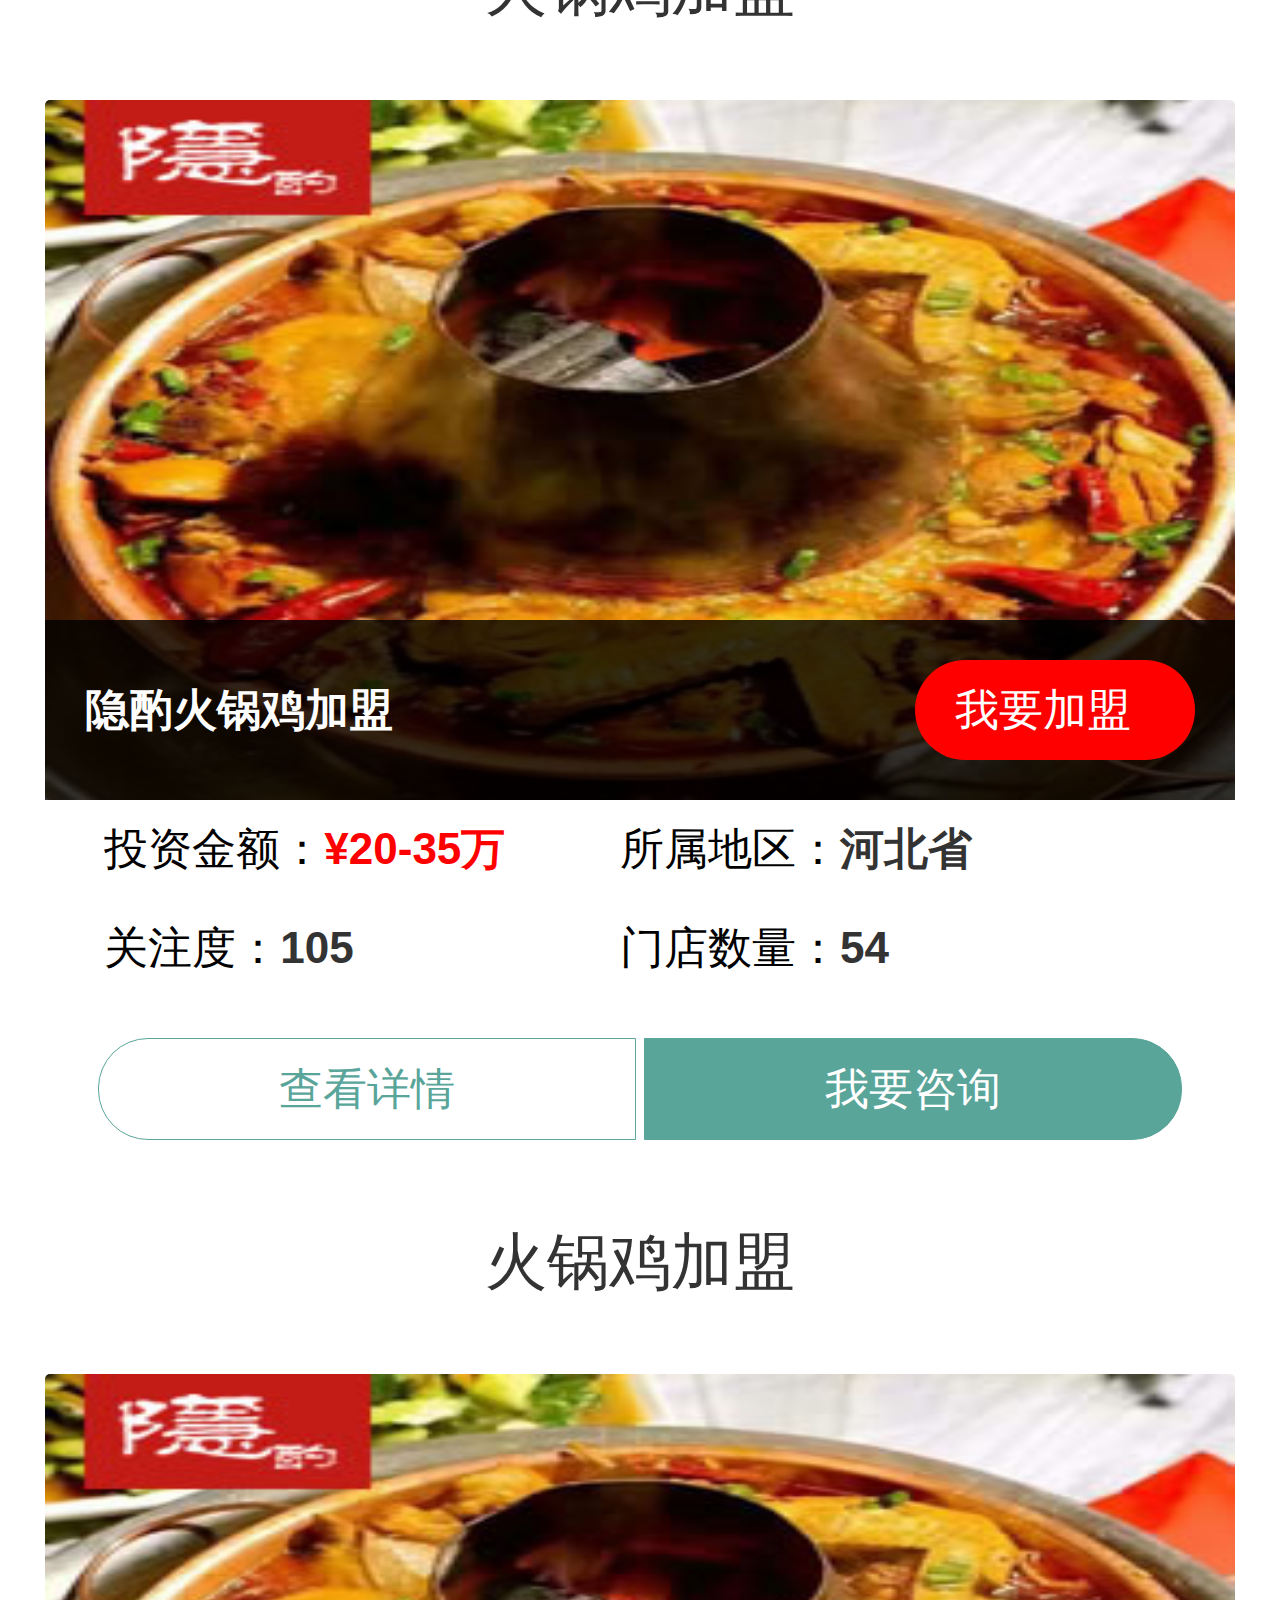
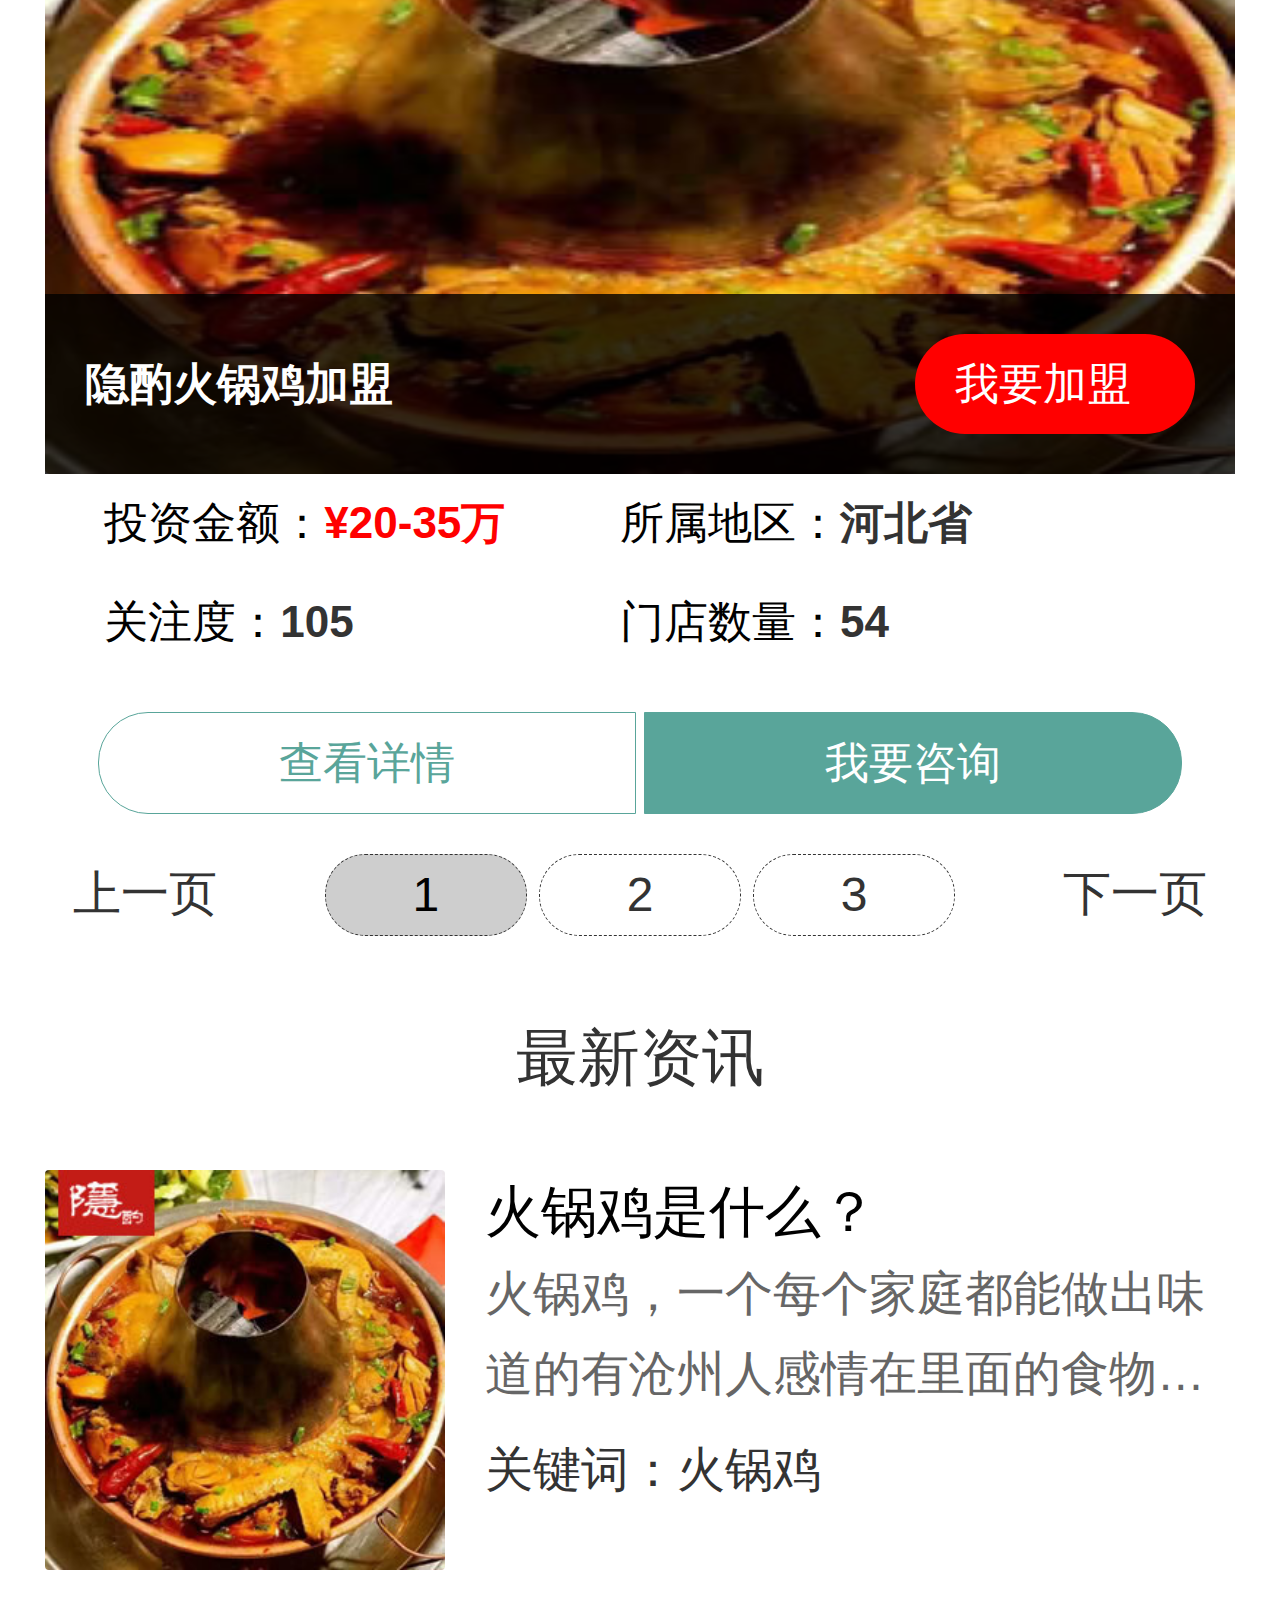
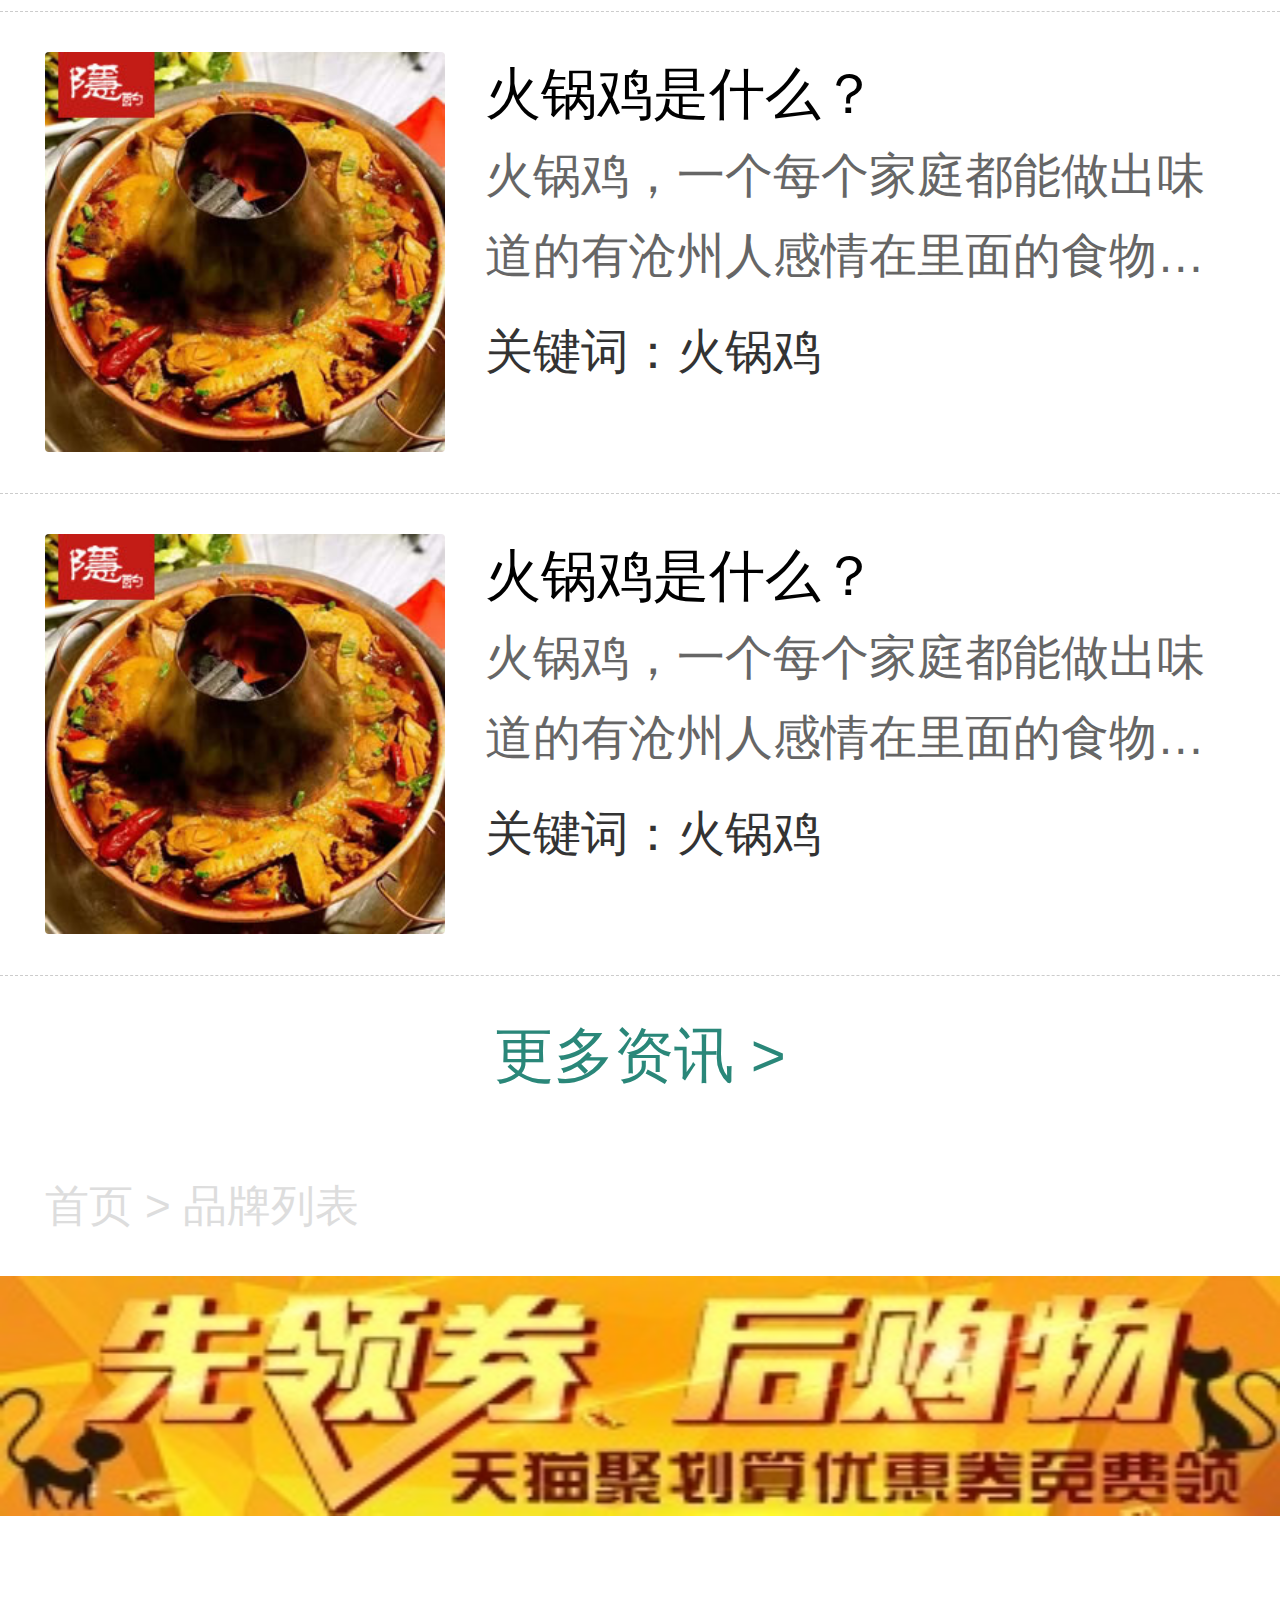
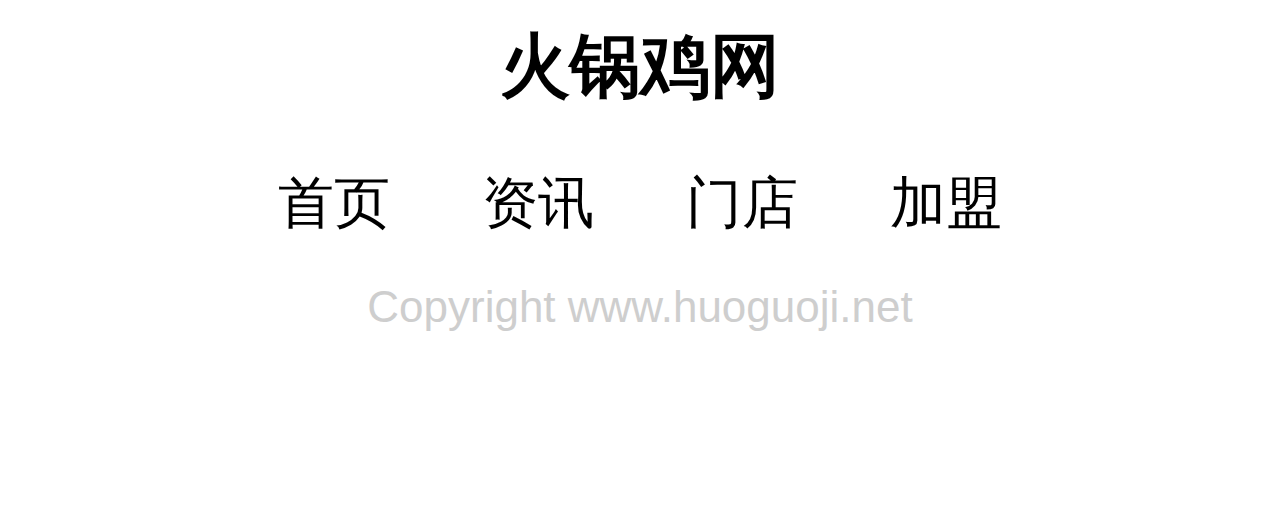
==== commit b02dc02b: "Merge branch 'master' of https://github.com/AnsonZnl/m.huoguoji.net" ====
--- a/brand.html
+++ b/brand.html
@@ -141,7 +141,7 @@
 <div class="news">
     <h2>最新资讯</h2>
     <div class="container">
-        <a href="" class="clearfix bolck news_list">
+        <a href="brand_content.html" class="clearfix bolck news_list">
             <img src="images/diqv_img1.jpg" alt="">
             <strong>火锅鸡是什么？</strong>
             <p class="text_hide">火锅鸡，一个每个家庭都能做出味道的有沧州人感情在里面的食物。隐酌却决定用更高的品质要求和标准化的餐饮管理体系，让更多的人都能品尝到来自沧州的味道。不同于热闹的火锅一条街，你看到的隐酌火锅鸡可能不太寻常：一、鸡肉是金黄色的，因为是纯净的新油炒制的；二、辣味不是十分刺激，因为没有辣精，是真正的辣椒味道；三、不会越吃越咸，因为全靠郫县豆瓣酱提味，没有一勺盐......</p>
@@ -192,7 +192,6 @@
             <li><a href="news.html">资讯</a></li>
             <li><a href="store.html">门店</a></li>
             <li><a href="brand.html">加盟</a></li>
-            <li><a href="#">个人中心</a></li>
         </ul>
         <div class="copy">Copyright www.huoguoji.net</div>
     </div>
--- a/css/style.css
+++ b/css/style.css
@@ -95,7 +95,7 @@
 .mb1rem{
     margin-bottom: .1rem;
 }
-/*模块css*/
+/*----------------模块css------------------------------*/
 /*header*/
 .header{
     position: relative;
@@ -143,7 +143,6 @@
     width: 0;
     height: 0;
     border: .25rem solid #333;
-    border-top-color: #333;
     border-bottom: none;
     border-left-color: transparent;
     border-right-color: transparent;
@@ -203,6 +202,7 @@
     color: black;
     text-align: center;
     font-size: .3rem;
+    font-style: normal;
 }
 /*模块一 index的地区 --  */
 .region ul li{
@@ -392,6 +392,14 @@
 .news_container{
     border-bottom: 1px #cecece dashed;
 }
+.news_container #newstext{
+    height: 3rem;
+    overflow: hidden;
+}
+#newstop{
+    margin-top: .2rem;
+    text-align: center;
+}
 .news_container .tl_time{
     color: #bbb;
     font-size: .23rem;
@@ -412,6 +420,26 @@
 .news_container strong{
     font-size: .3rem;
 }
+/*模块八 收藏 分享 */
+.shou_fen{
+    text-align: center;
+}
+.shou_fen a{
+    display: inline-block;
+    margin-left: .5rem;
+    margin-right: .5rem;
+}
+.shou_fen .shoucnag img{
+    margin-top: .1rem;
+    margin-left: auto;
+    margin-right: auto;
+    width: 1rem;
+    height: 1rem;
+}
+.shou_fen .shoucnag p{
+    text-align: center;
+    margin-top: .1rem;
+}
 /* footer_banner 底部广告 */
 .footer_banner{
     width: 100%;
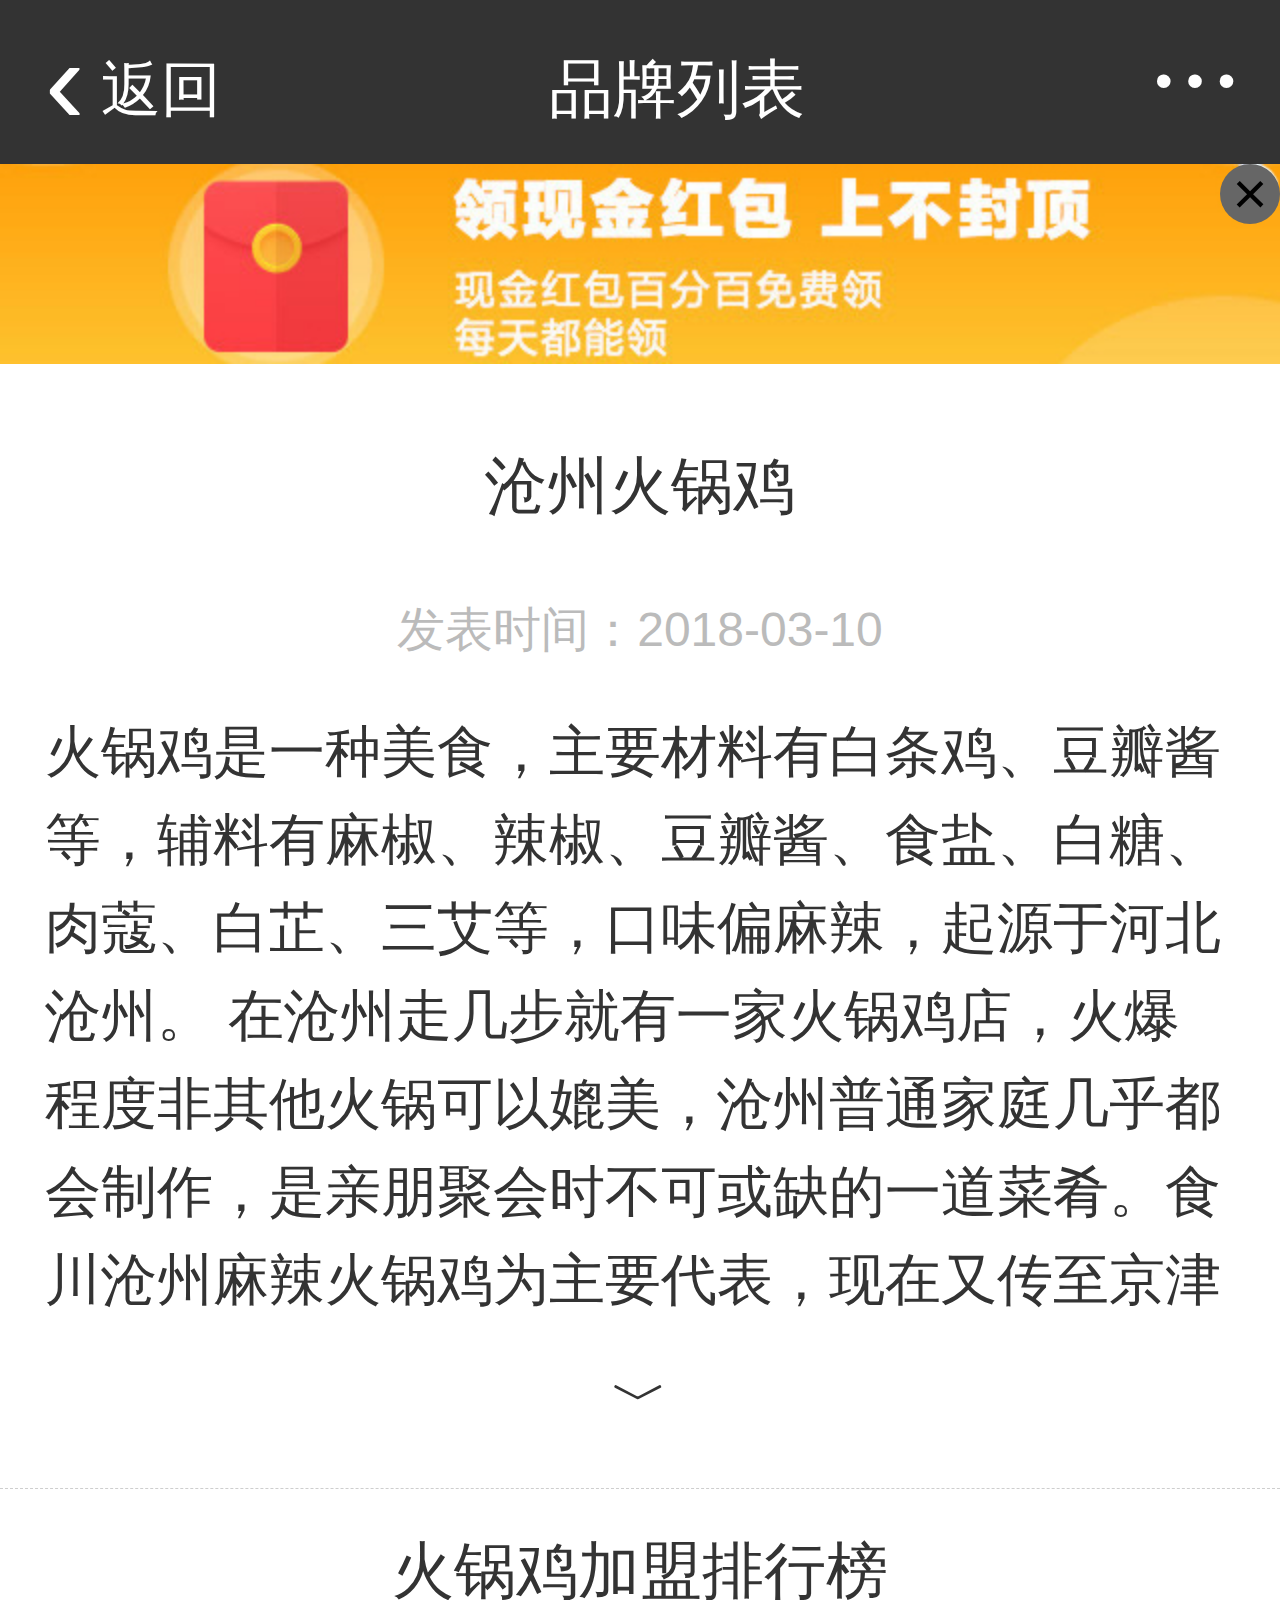
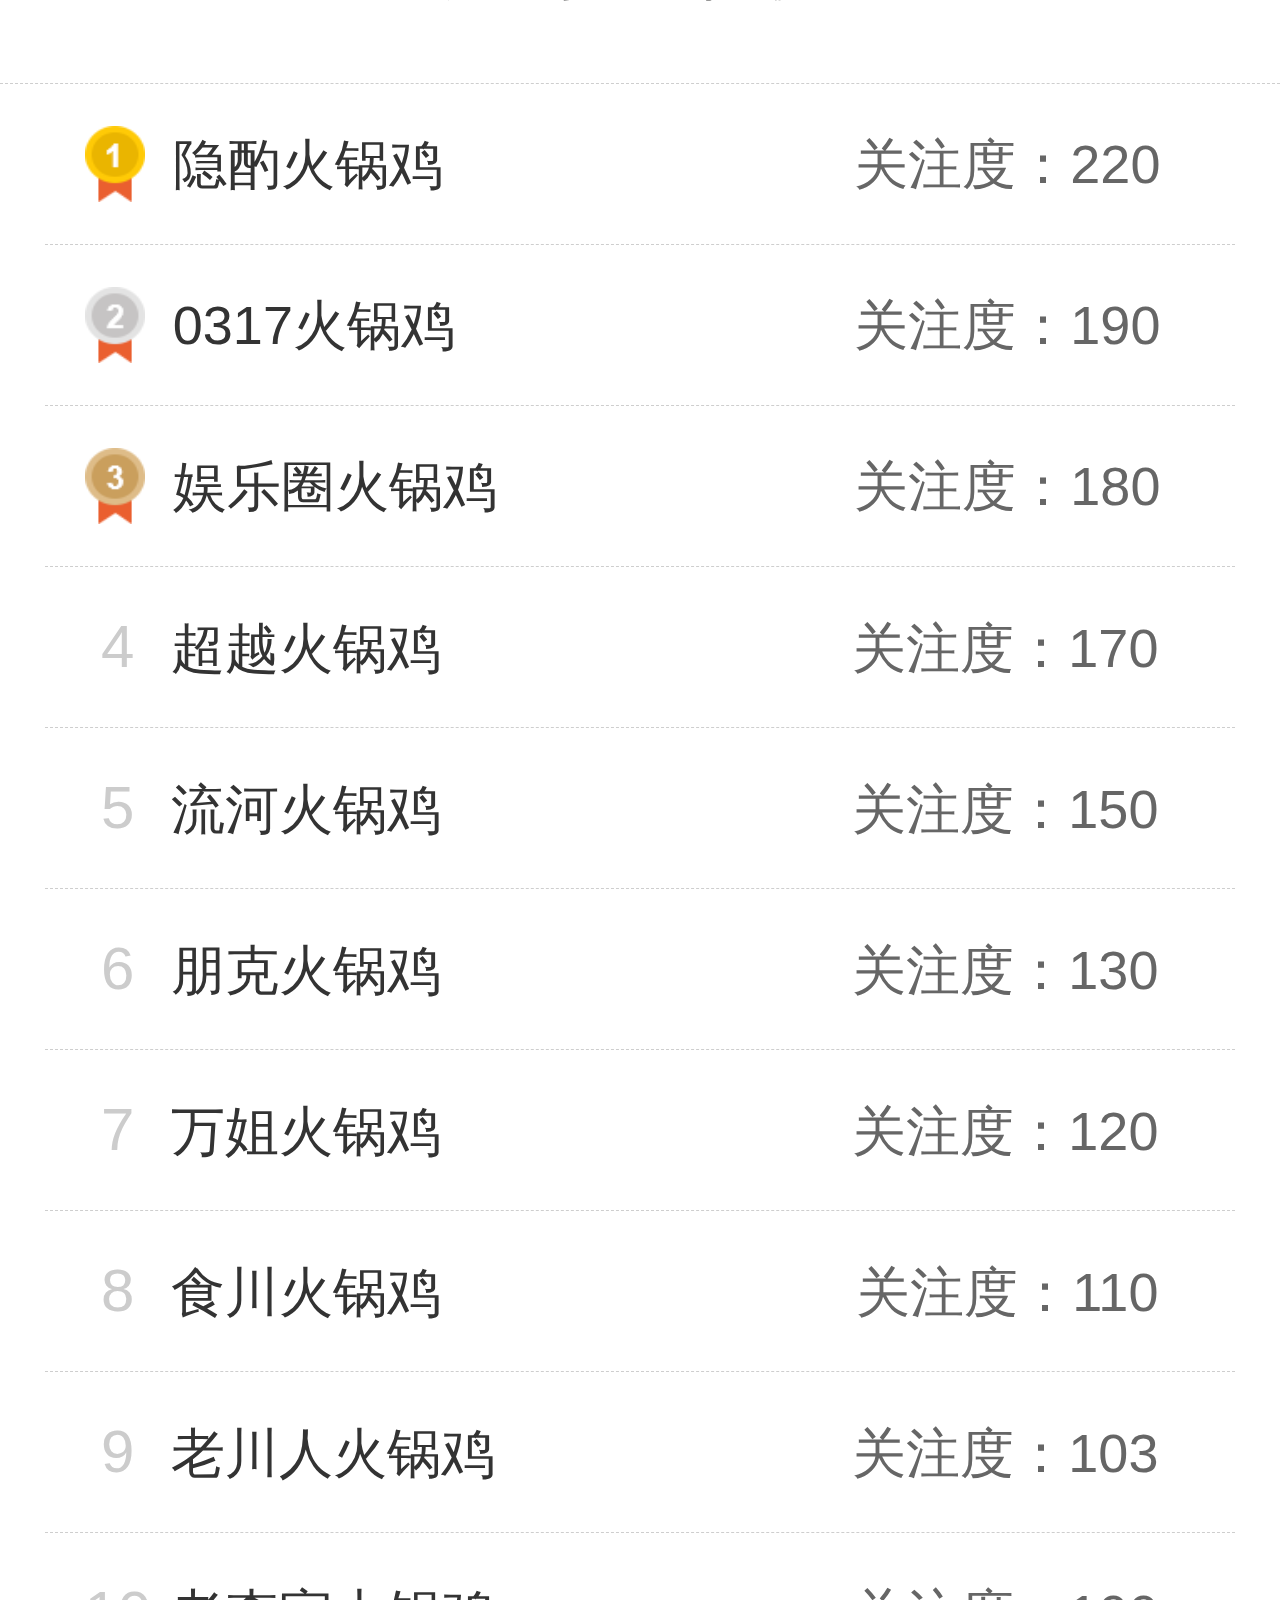
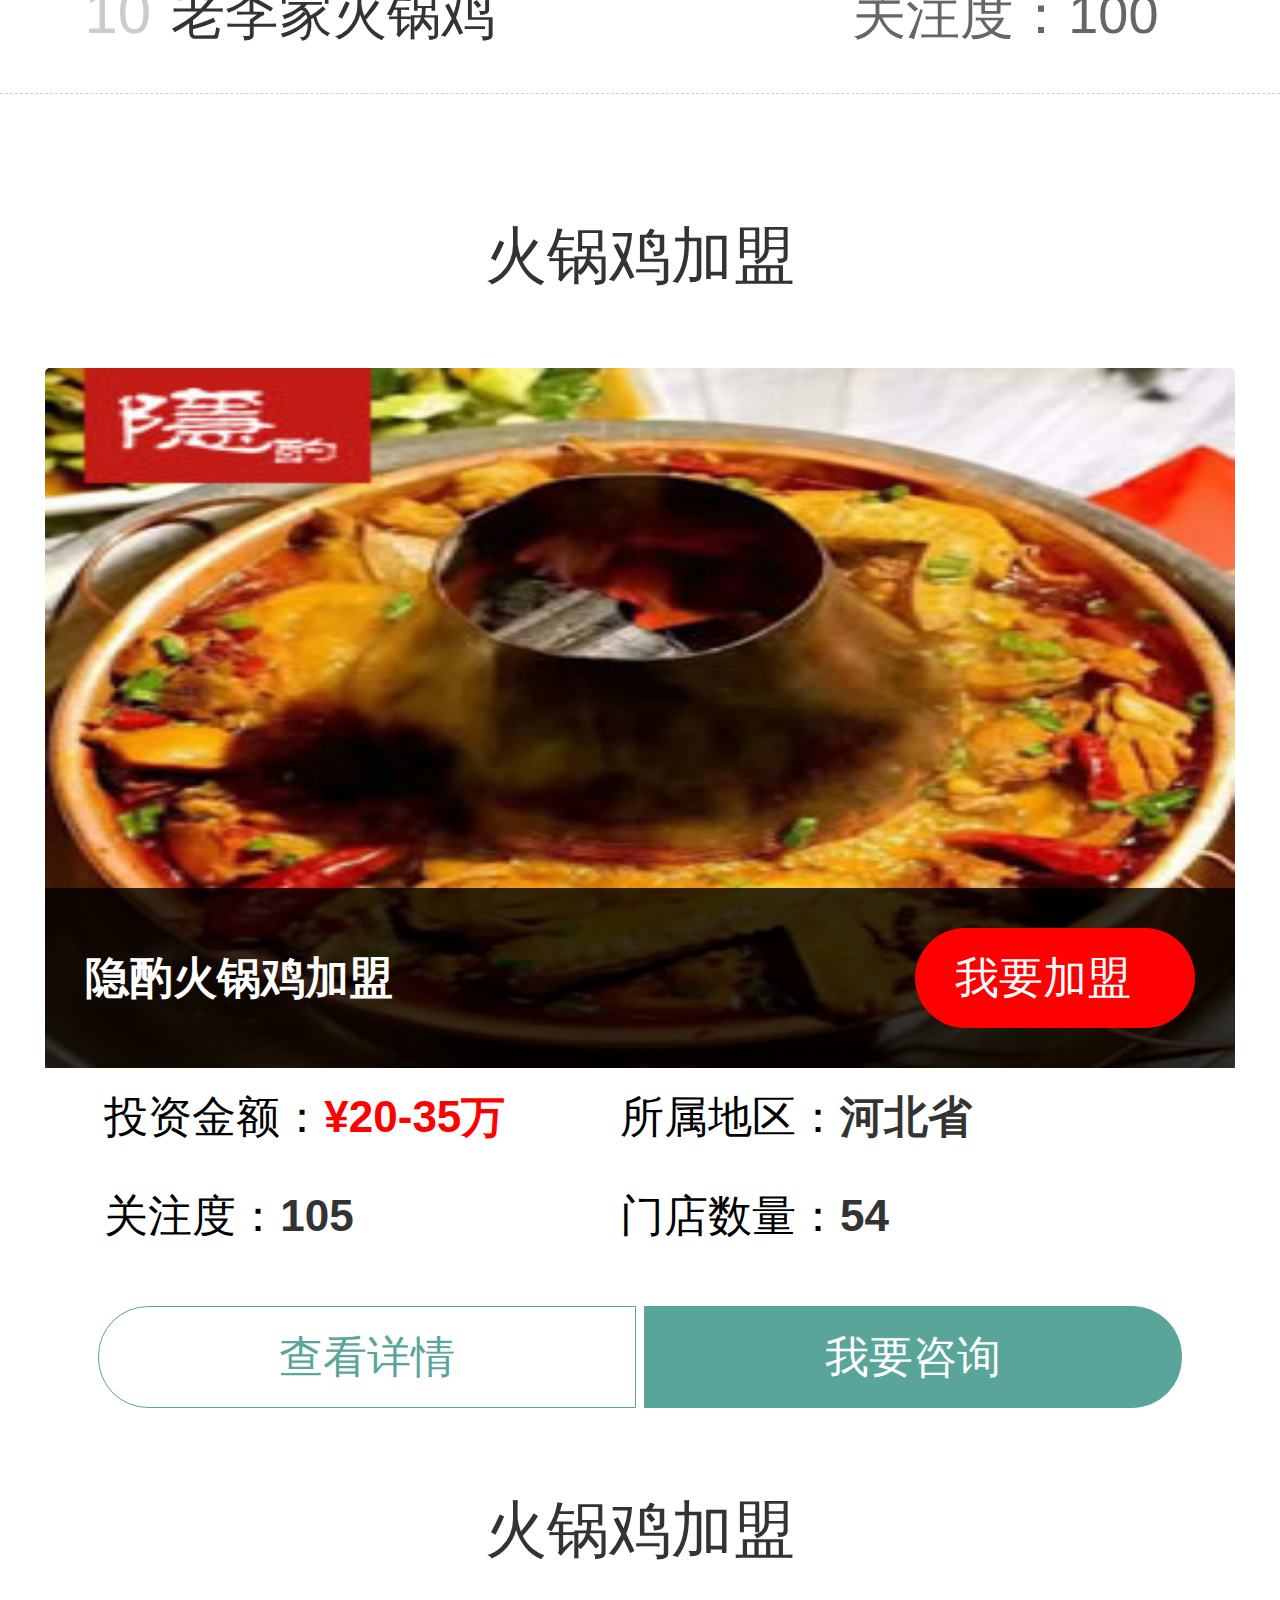
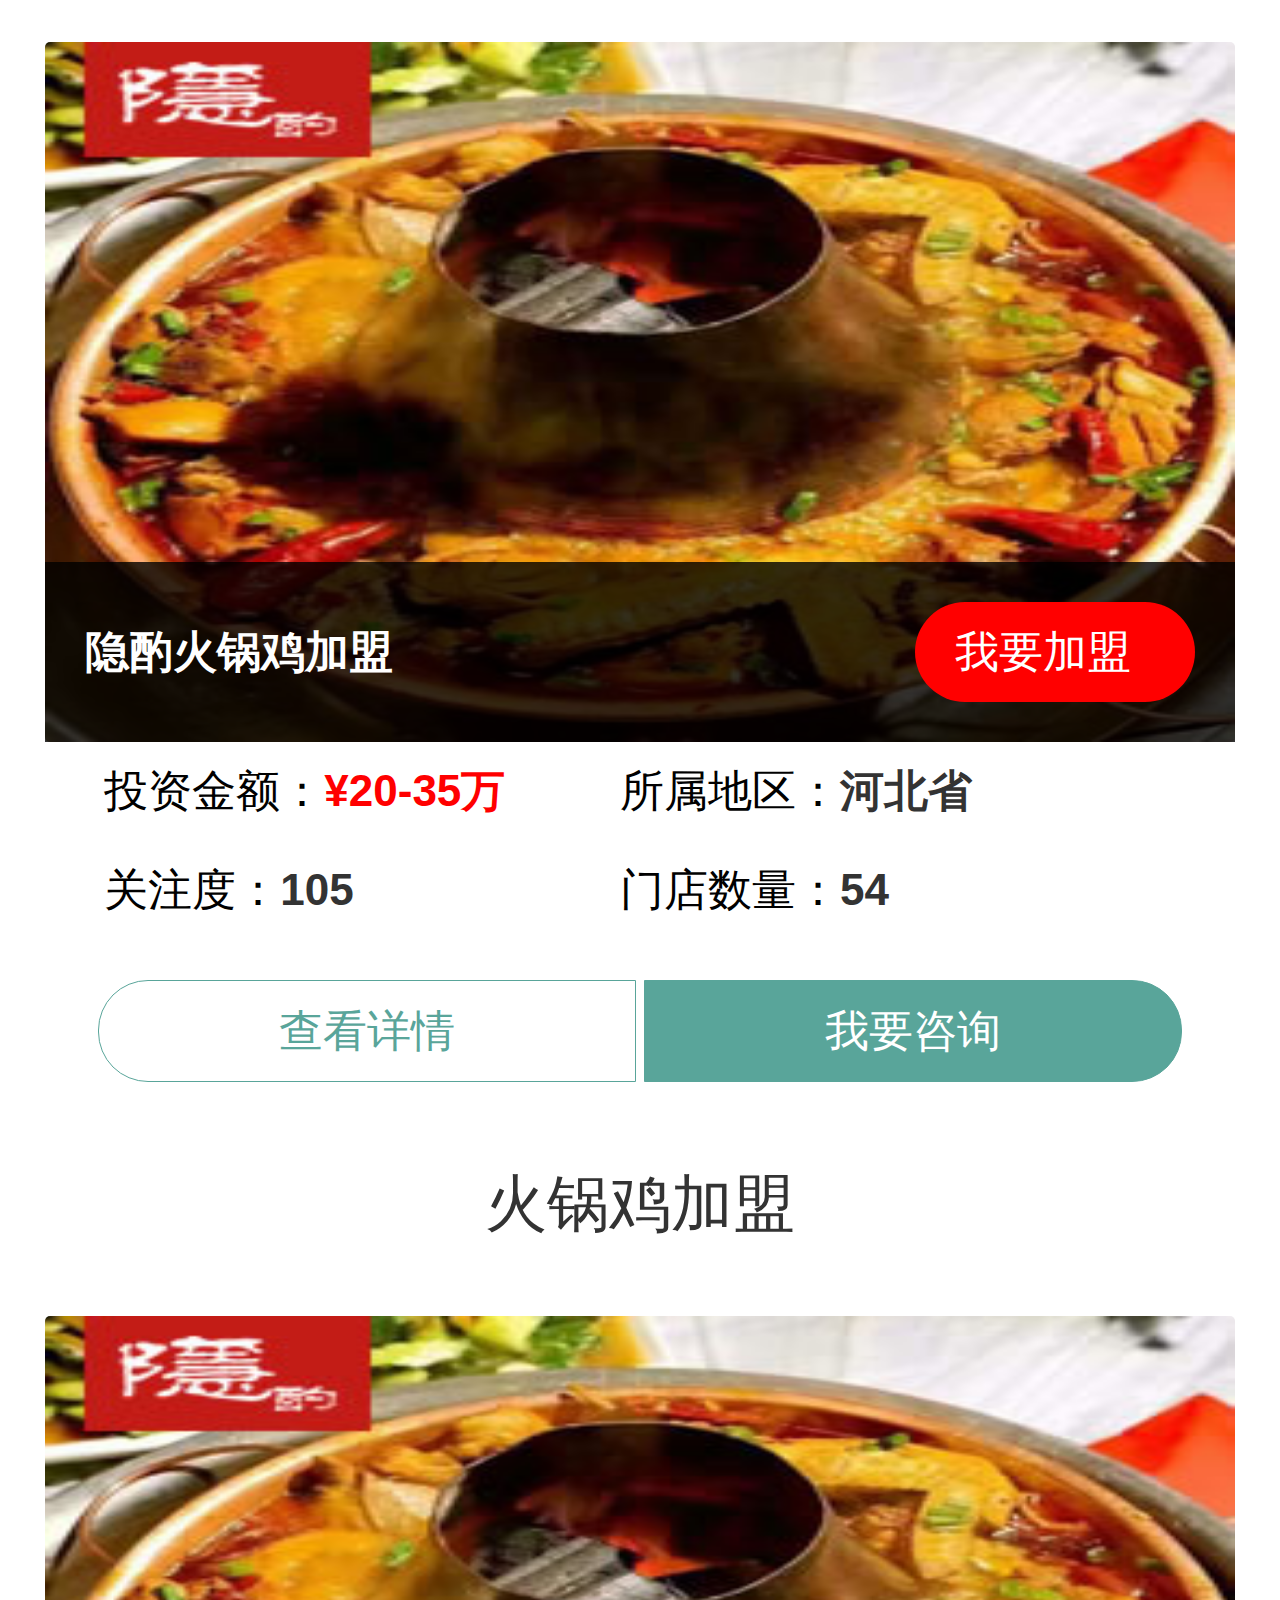
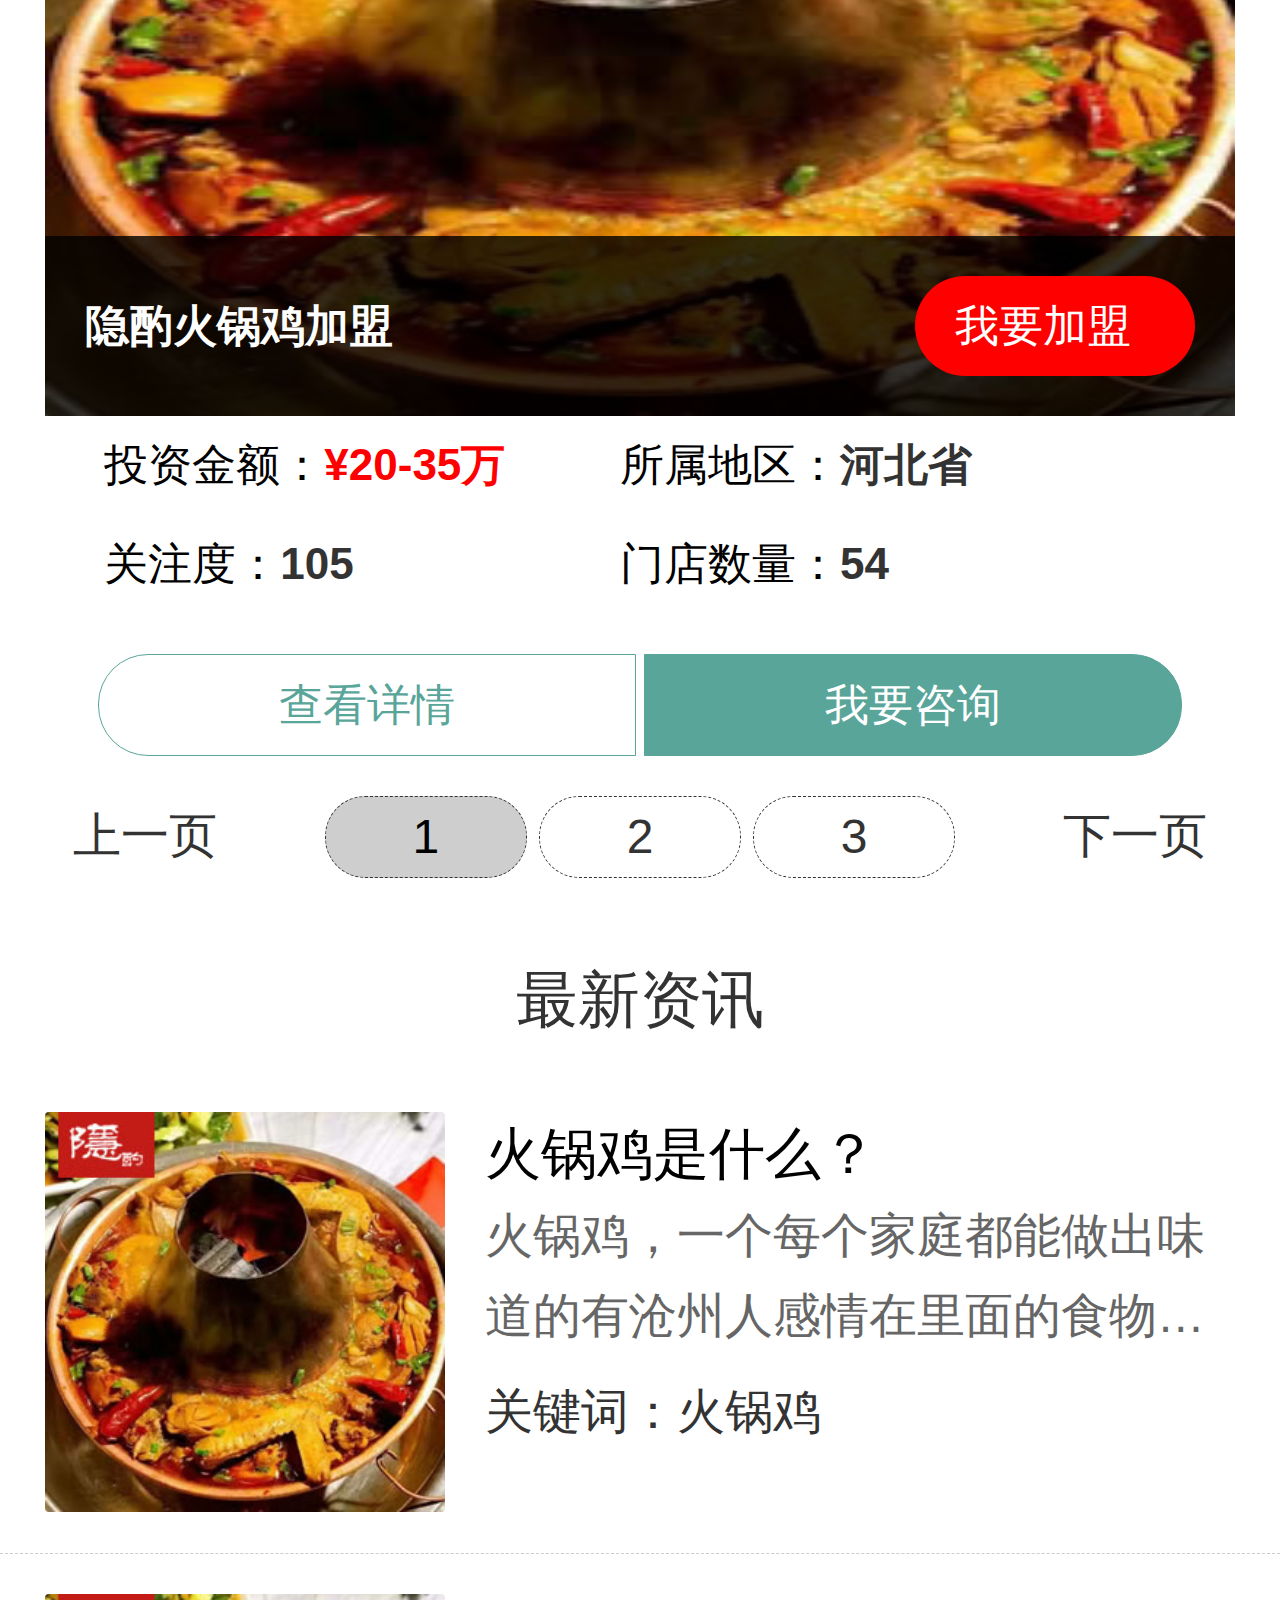
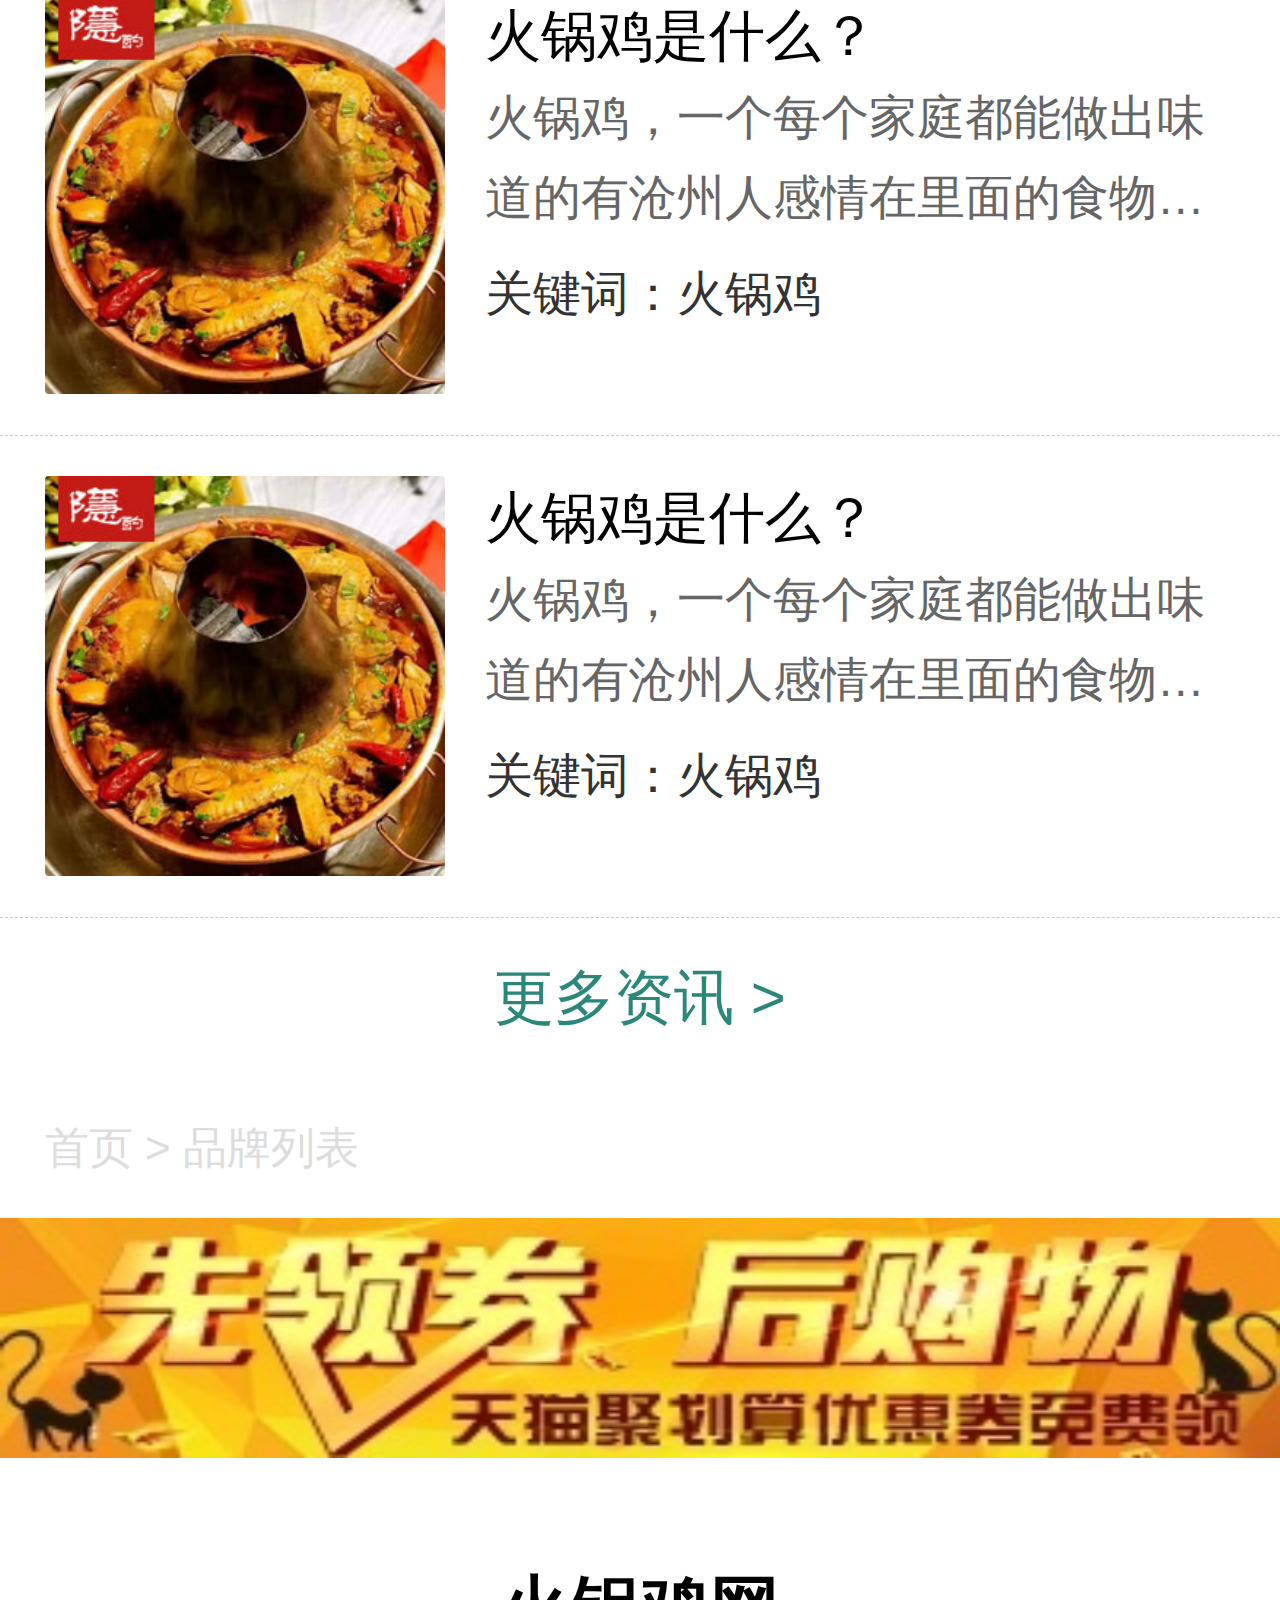
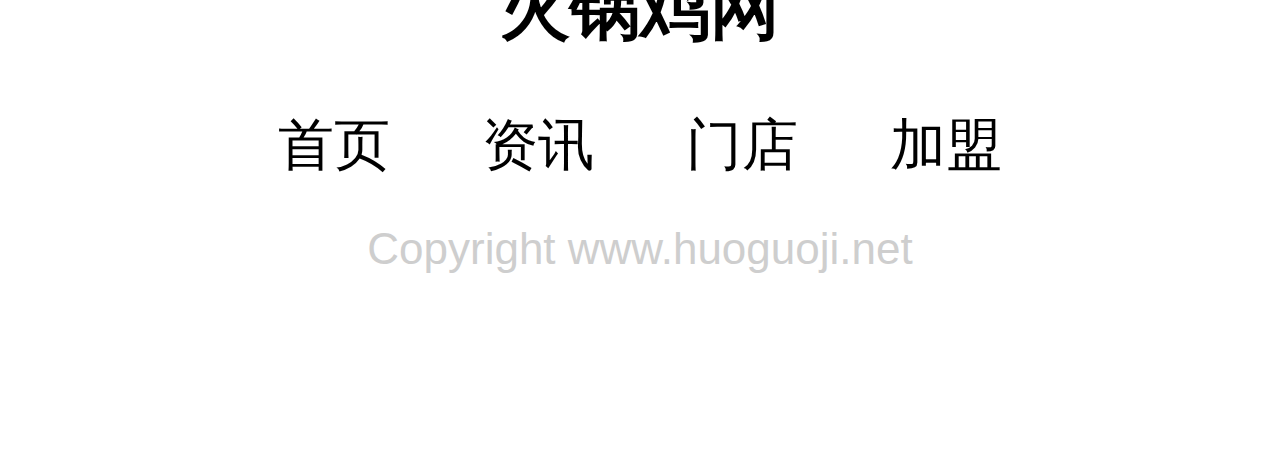
==== commit c97edfc6: "3-11-12.56" ====
--- a/brand.html
+++ b/brand.html
@@ -39,10 +39,11 @@
     <div class="container">
         <h2>沧州火锅鸡</h2>
         <div class="tl_time"><span>发表时间：2018-03-10</span></div>
-        <p>
+        <p id="newstext">
             火锅鸡是一种美食，主要材料有白条鸡、豆瓣酱等，辅料有麻椒、辣椒、豆瓣酱、食盐、白糖、肉蔻、白芷、三艾等，口味偏麻辣，起源于河北沧州。
             在沧州走几步就有一家火锅鸡店，火爆程度非其他火锅可以媲美，沧州普通家庭几乎都会制作，是亲朋聚会时不可或缺的一道菜肴。食川沧州麻辣火锅鸡为主要代表，现在又传至京津地区乃至全国各地。食用时配以陈醋蒜泥等辅料，味香浓郁，回味无比。
         </p>
+        <p id="newstop">﹀</p>
     </div>
 </div>
 <!--推荐知识 模块六  -->
@@ -51,9 +52,9 @@
     <div class="container">
         <div class="text_list">
             <ul>
-                <li class="phb1"><a class="bolck" href="">隐酌火锅鸡<span>关注度：220</span></a></li>
-                <li class="phb2"><a class="bolck" href="">0317火锅鸡<span>关注度：190</span></a></li>
-                <li class="phb3"><a class="bolck" href="">娱乐圈火锅鸡<span>关注度：180</span></a></li>
+                <li class="phb1"><a class="bolck" href="">隐酌火锅鸡<span class="pr0">关注度：220</span></a></li>
+                <li class="phb2"><a class="bolck" href="">0317火锅鸡<span class="pr0">关注度：190</span></a></li>
+                <li class="phb3"><a class="bolck" href="">娱乐圈火锅鸡<span class="pr0">关注度：180</span></a></li>
                 <li class="text_indet"><i>4</i><a class="bolck" href="">超越火锅鸡<span>关注度：170</span></a></li>
                 <li class="text_indet"><i>5</i><a class="bolck" href="">流河火锅鸡<span>关注度：150</span></a></li>
                 <li class="text_indet"><i>6</i><a class="bolck" href="">朋克火锅鸡<span>关注度：130</span></a></li>
--- a/css/style.css
+++ b/css/style.css
@@ -36,6 +36,7 @@
 }
 .time{
     color: #bbb;
+    margin-bottom: 0!important;
 }
 .active{
     background: #005f9d !important;
@@ -308,19 +309,19 @@
     font-weight: 100;
 }
 .jiamen p{
-    line-height: .45rem;
+    line-height: .44rem;
     margin-bottom: .12rem;
 }
 .jiamen .news_list img{
     float: left;
-    width: 2rem;
-    height: 2rem;
+    width: 1.8rem;
+    height: 1.8rem;
     border-radius: 4px;
     margin-right: .2rem;
 }
 .jiamen .news_list .text_hide{
     overflow : hidden;
-    padding-top: .1rem;
+    padding-top: .03rem;
     text-overflow: ellipsis;
     display: -webkit-box;
     -webkit-line-clamp: 3;
@@ -377,6 +378,7 @@
     border-bottom: #cecece 1px dashed;
 }
 .text_box li a{
+    width: 100%;
     display: inline-block;
     color: #333;
     font-size: .27rem;
@@ -385,8 +387,11 @@
     float: right;
     display: inline-block;
     color: #666;
-    padding-right: .2rem;
+    padding-right: .27rem;
     font-size: .27rem;
+}
+.text_box li .pr0{
+    padding-right: 0;
 }
 /* 模块七 标题内容*/
 .news_container{
@@ -424,7 +429,7 @@
 .shou_fen{
     text-align: center;
 }
-.shou_fen a{
+.shou_fen div{
     display: inline-block;
     margin-left: .5rem;
     margin-right: .5rem;
--- a/css/brand.css
+++ b/css/brand.css
@@ -33,6 +33,9 @@
     text-indent: .27rem;
     background: url(../images/phb3.png) no-repeat .2rem;
     background-size: .3rem 0.38rem;
+}
+.text_box .pr0{
+    padding-right: 0;
 }
 .ji_jiameng{
     margin-top: .2rem;
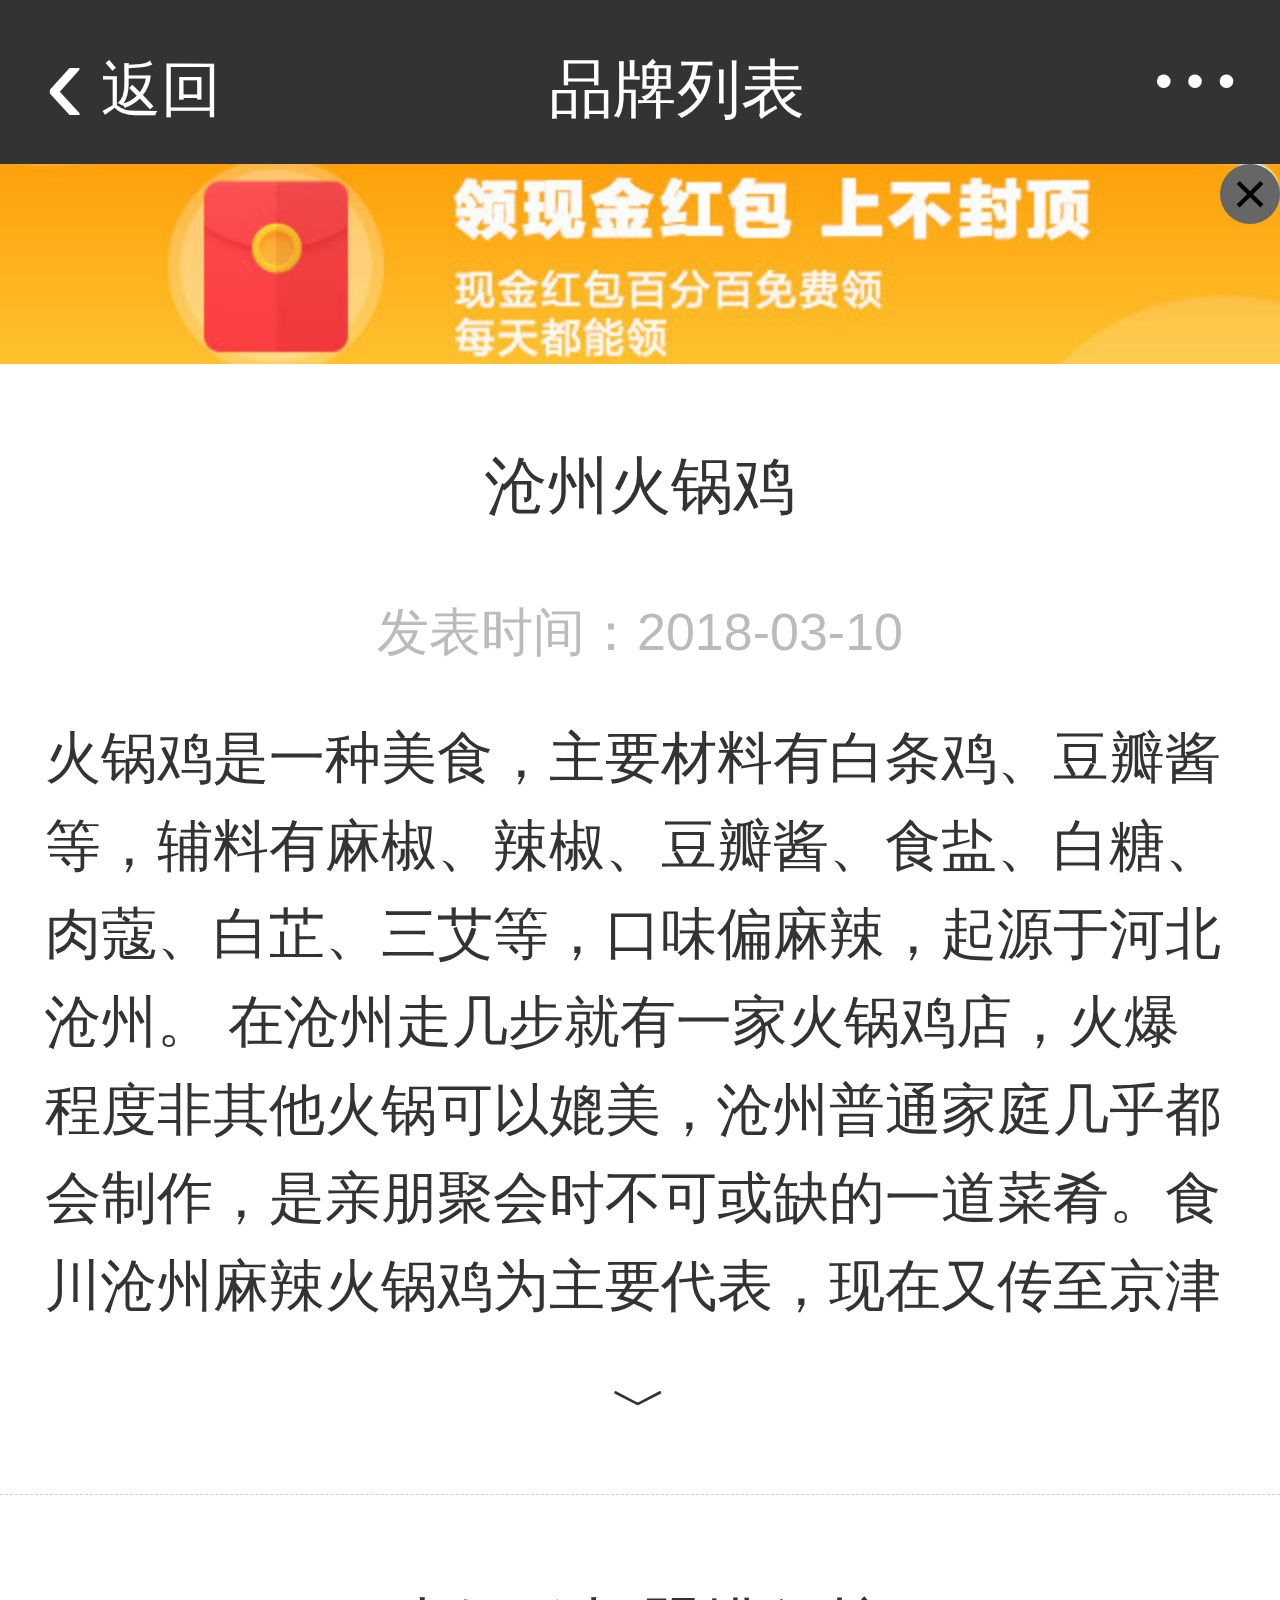
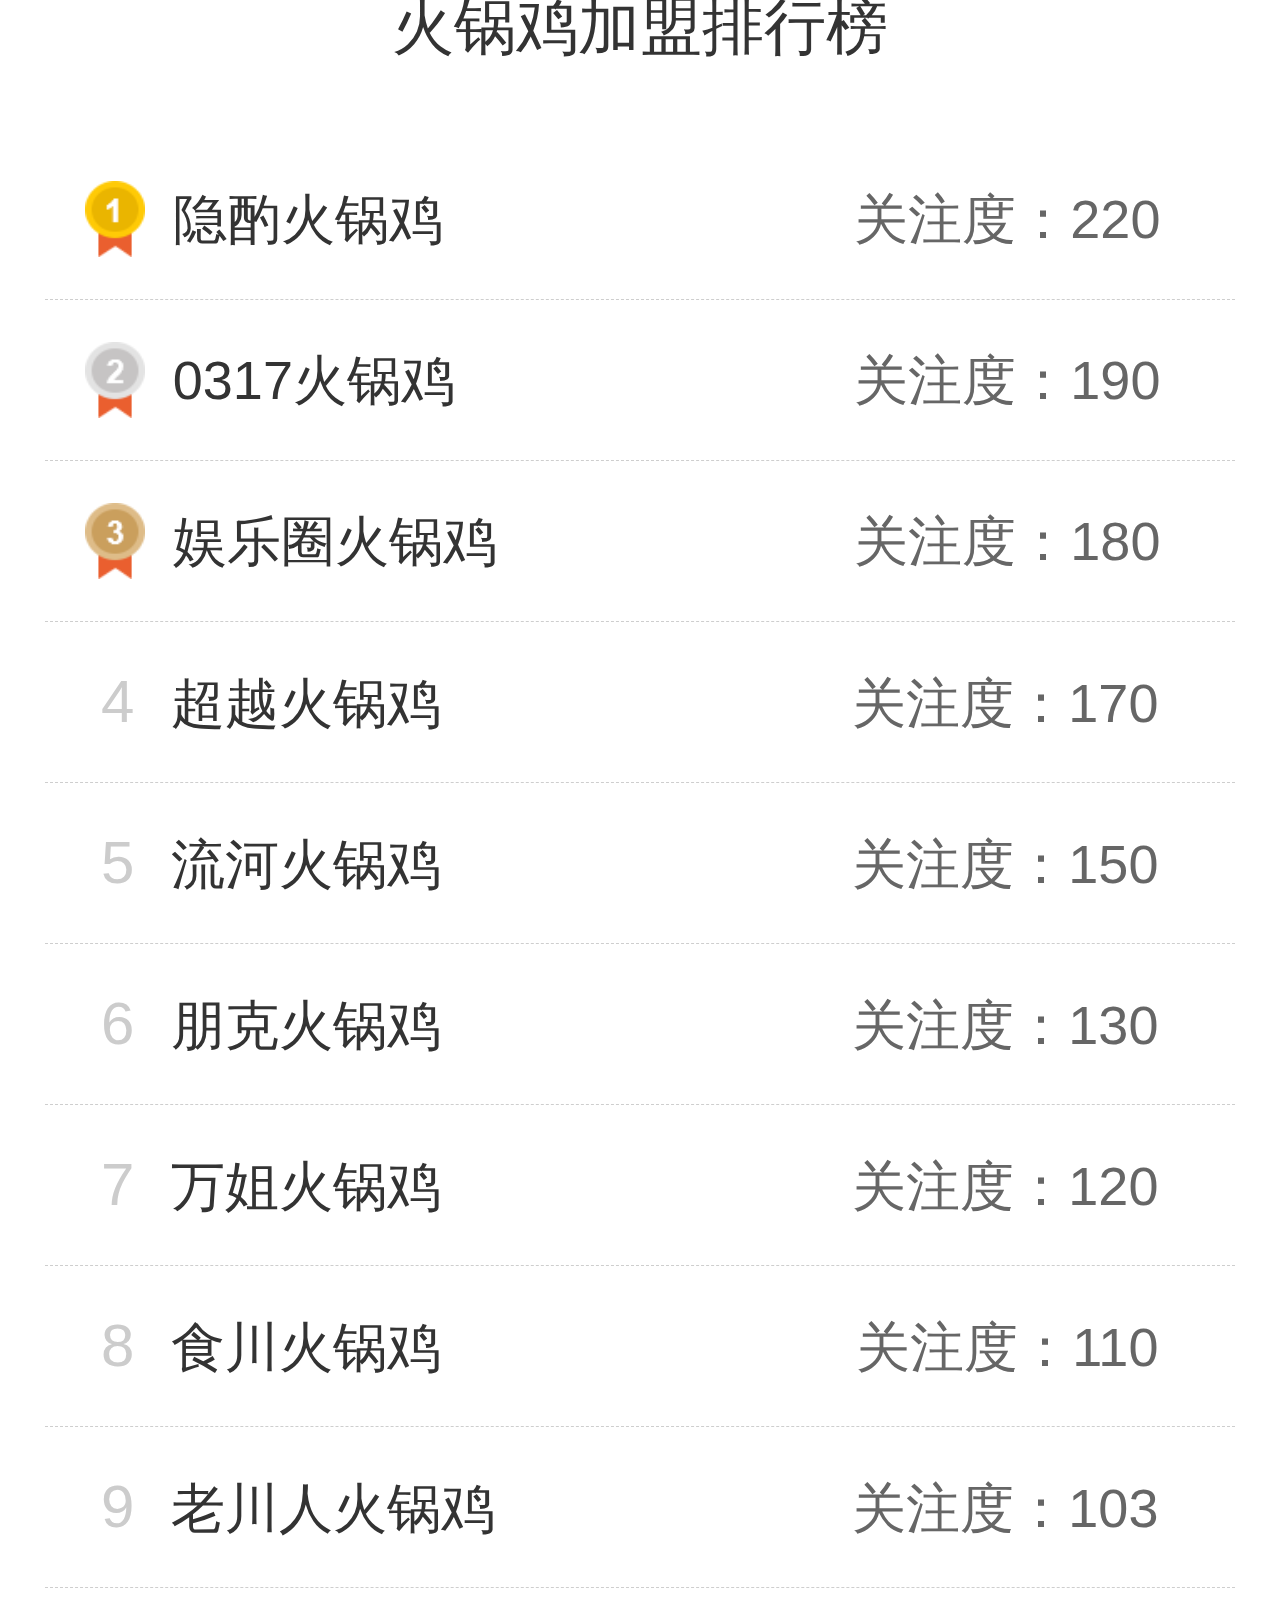
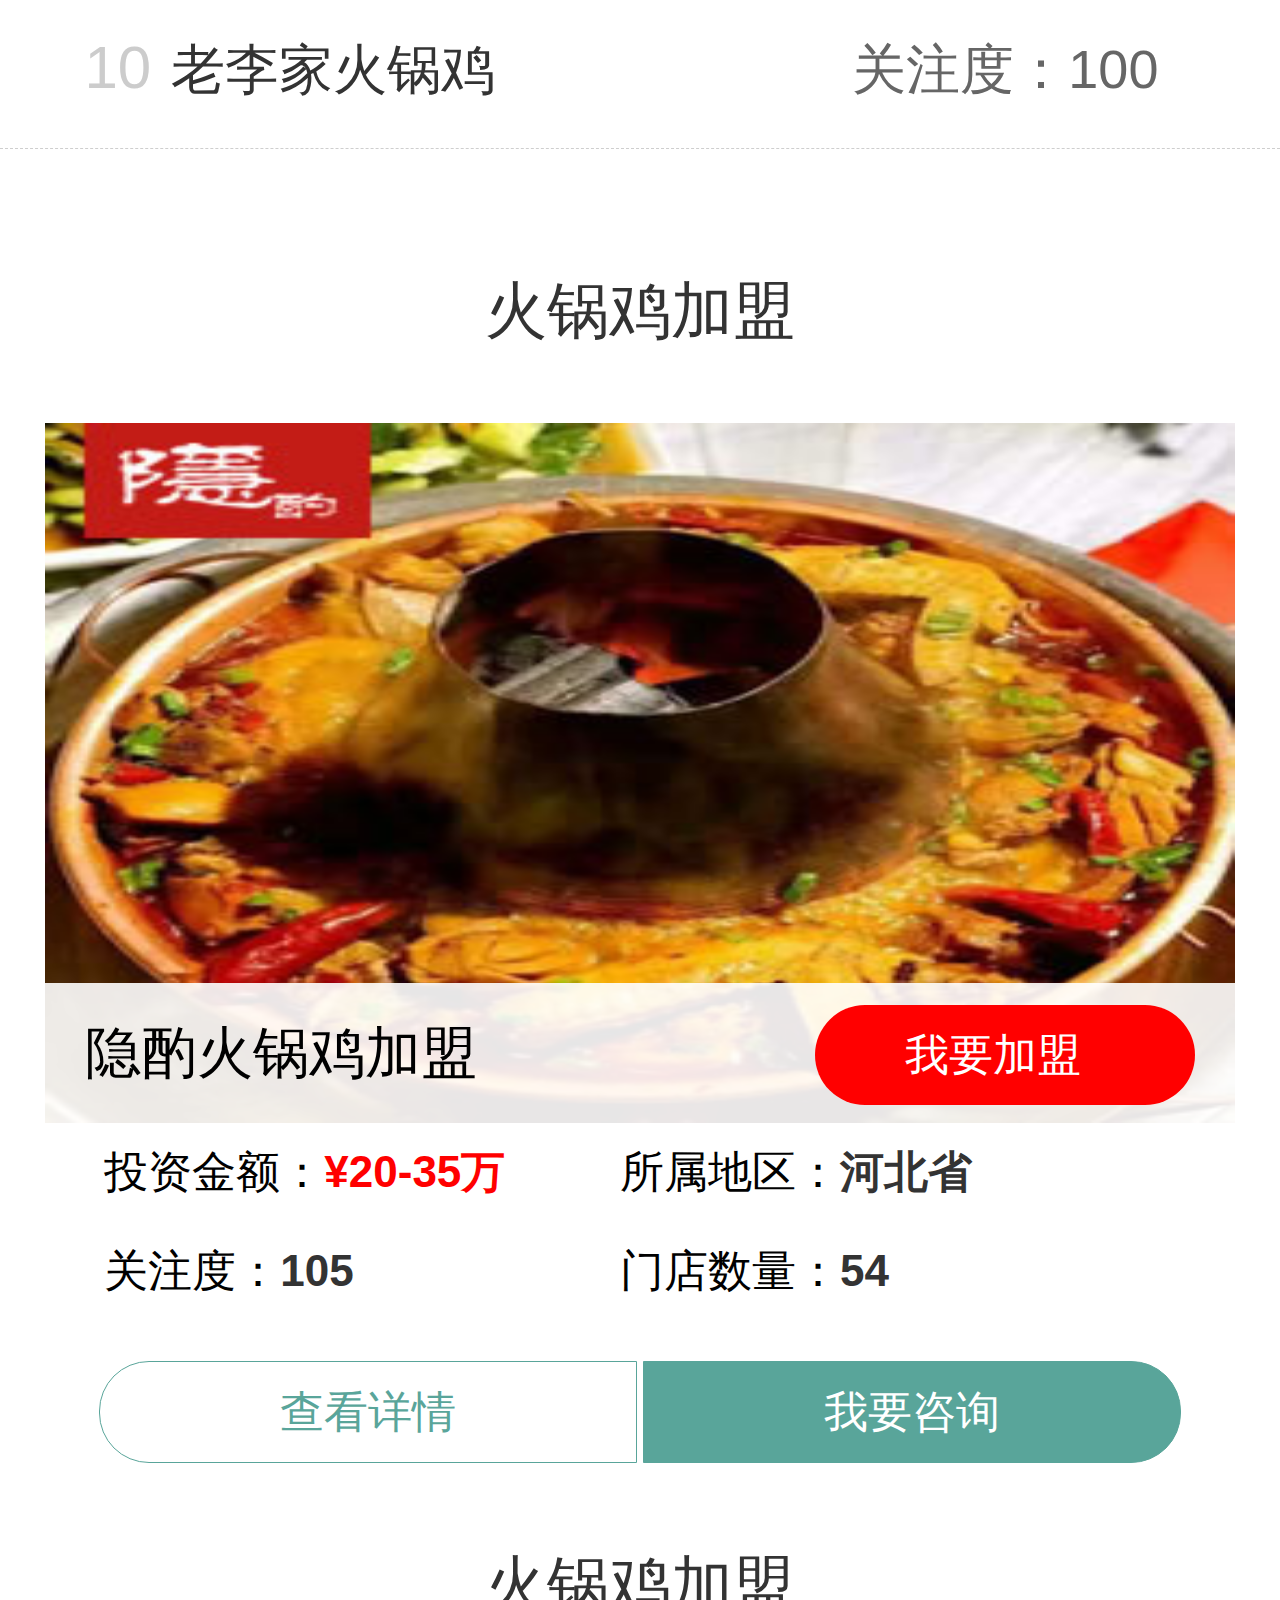
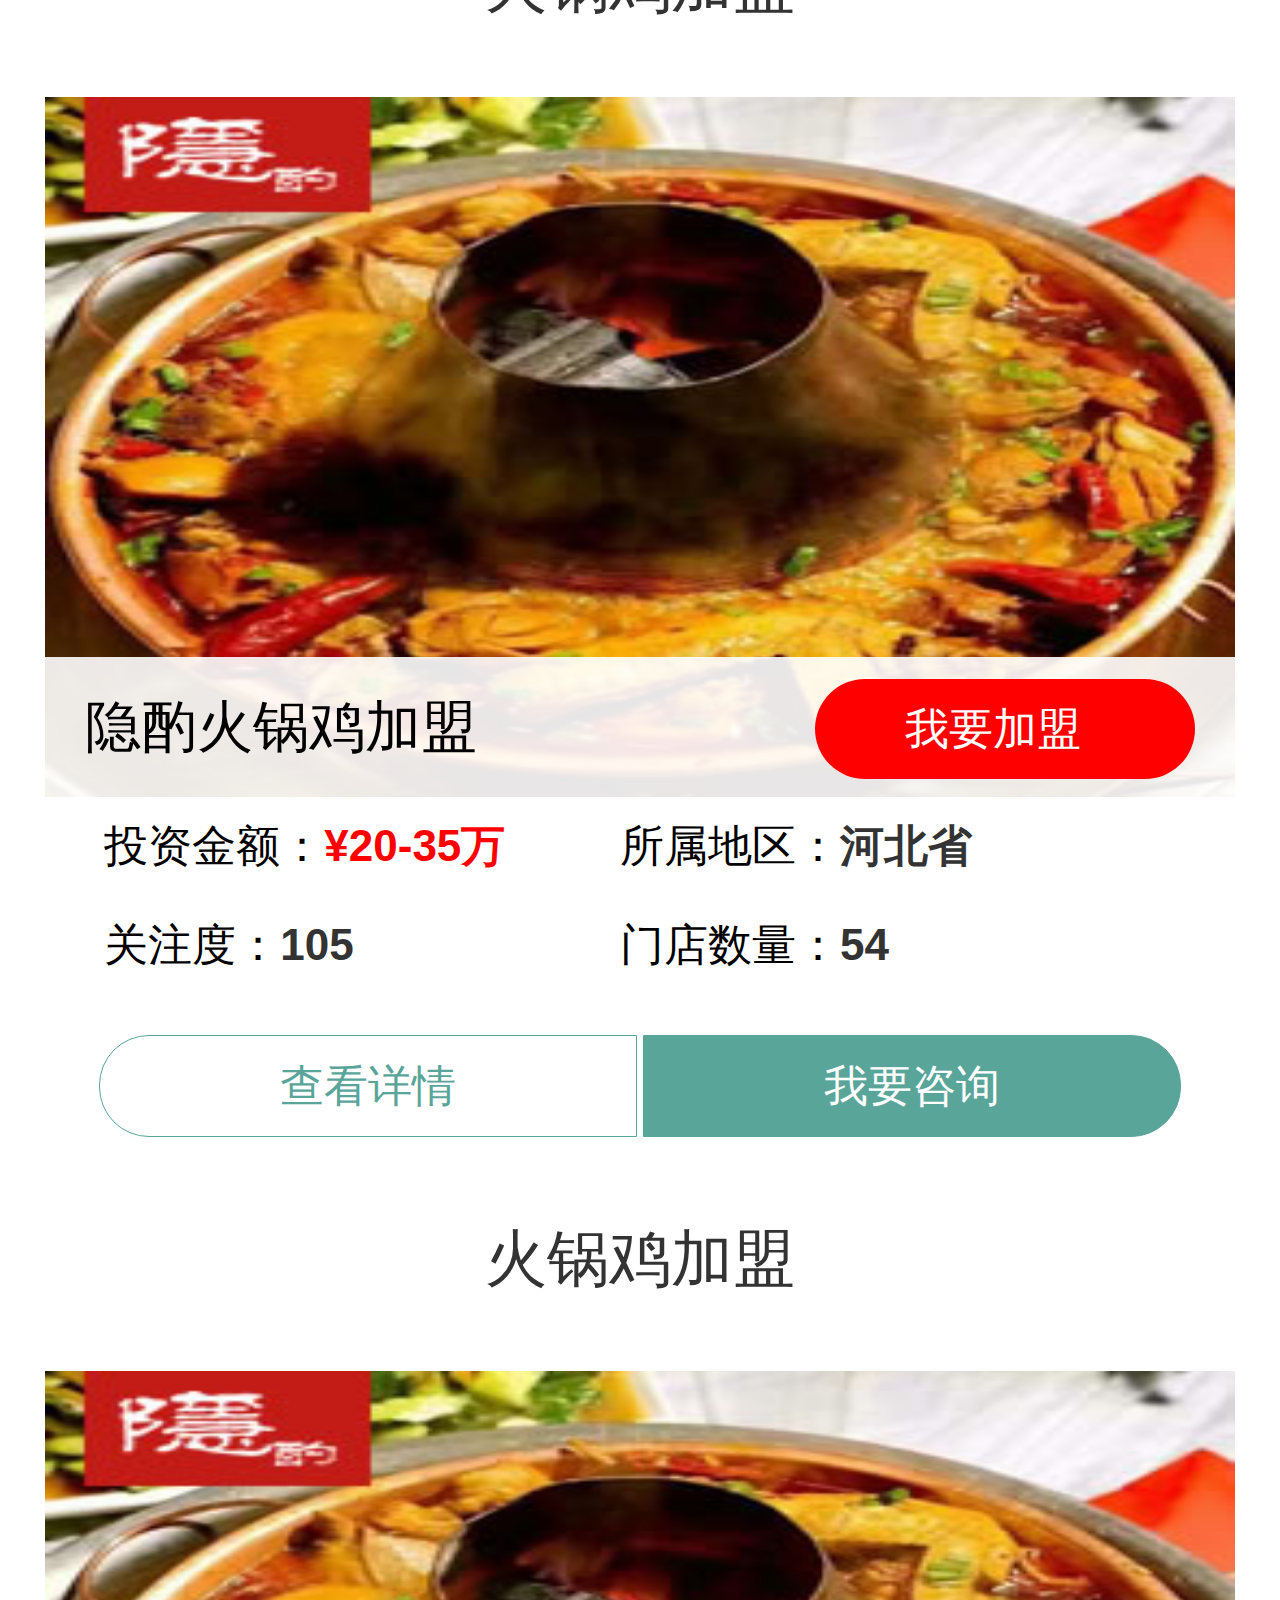
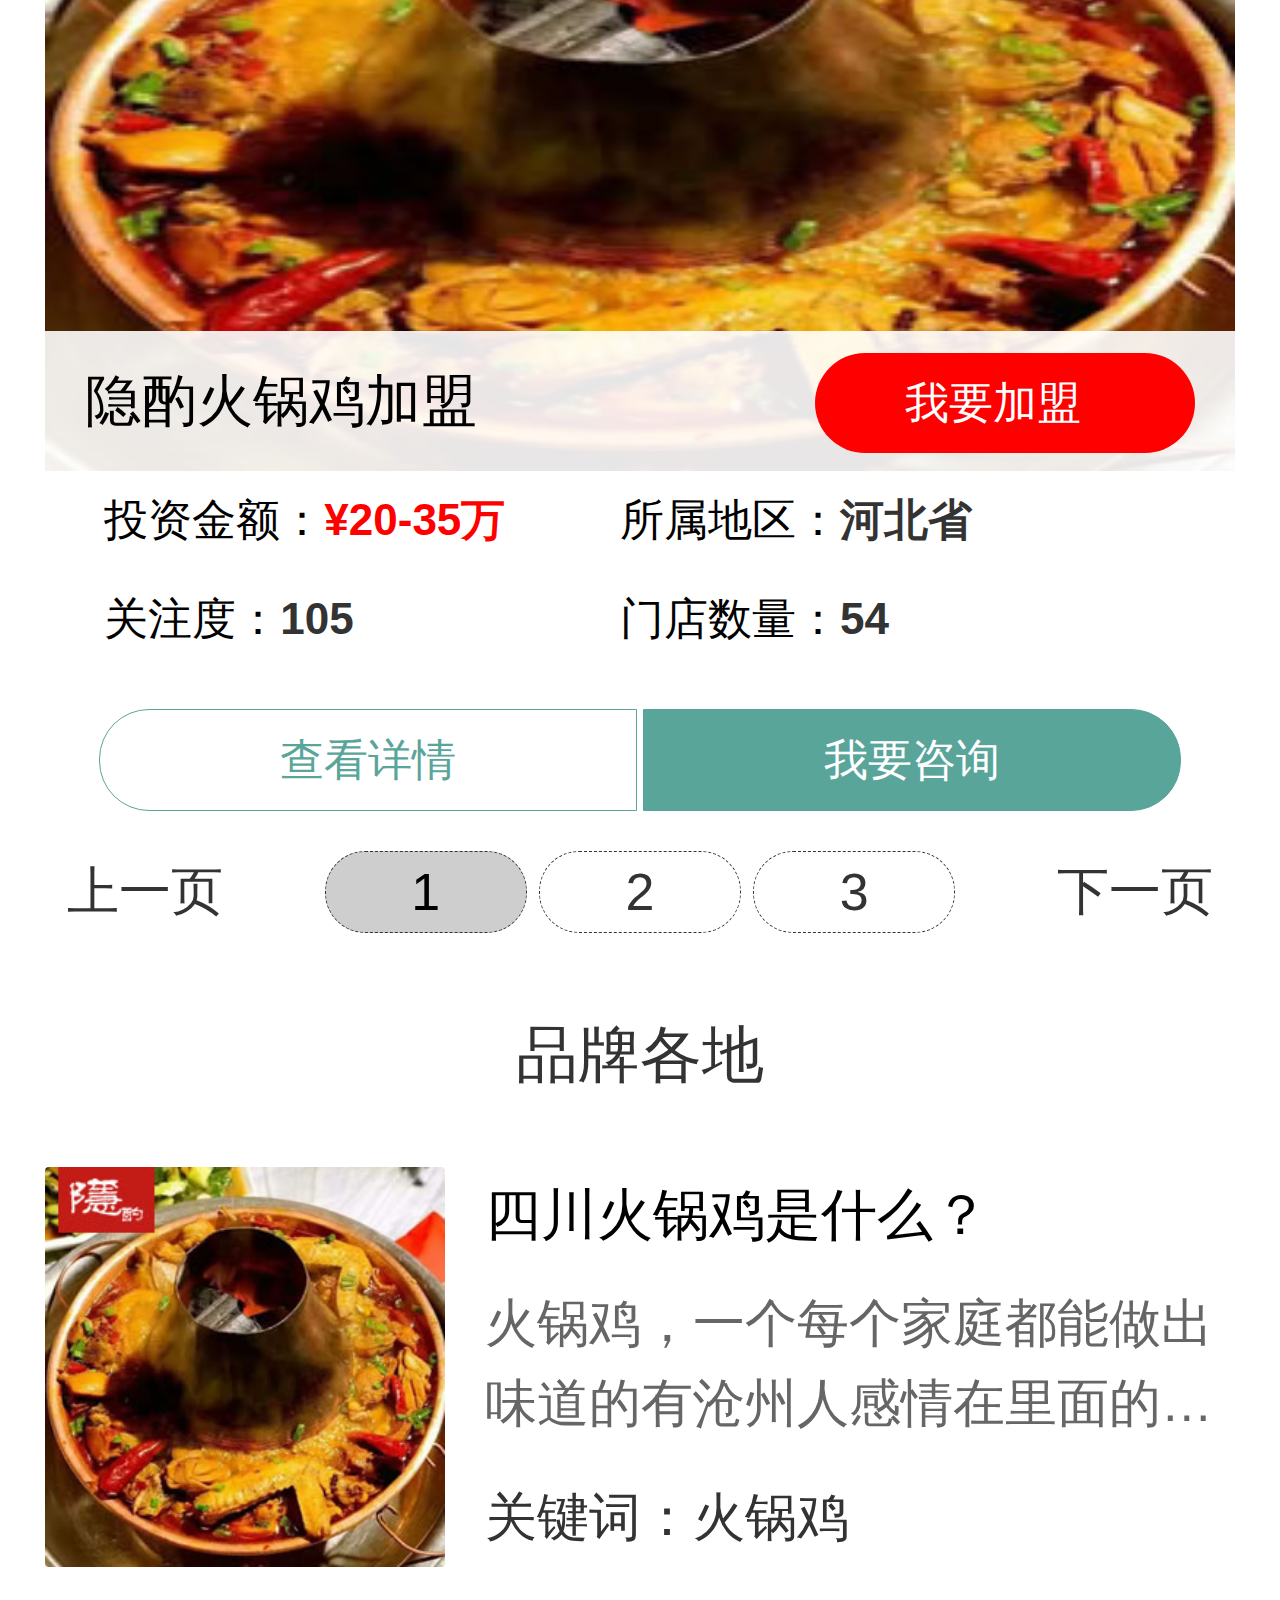
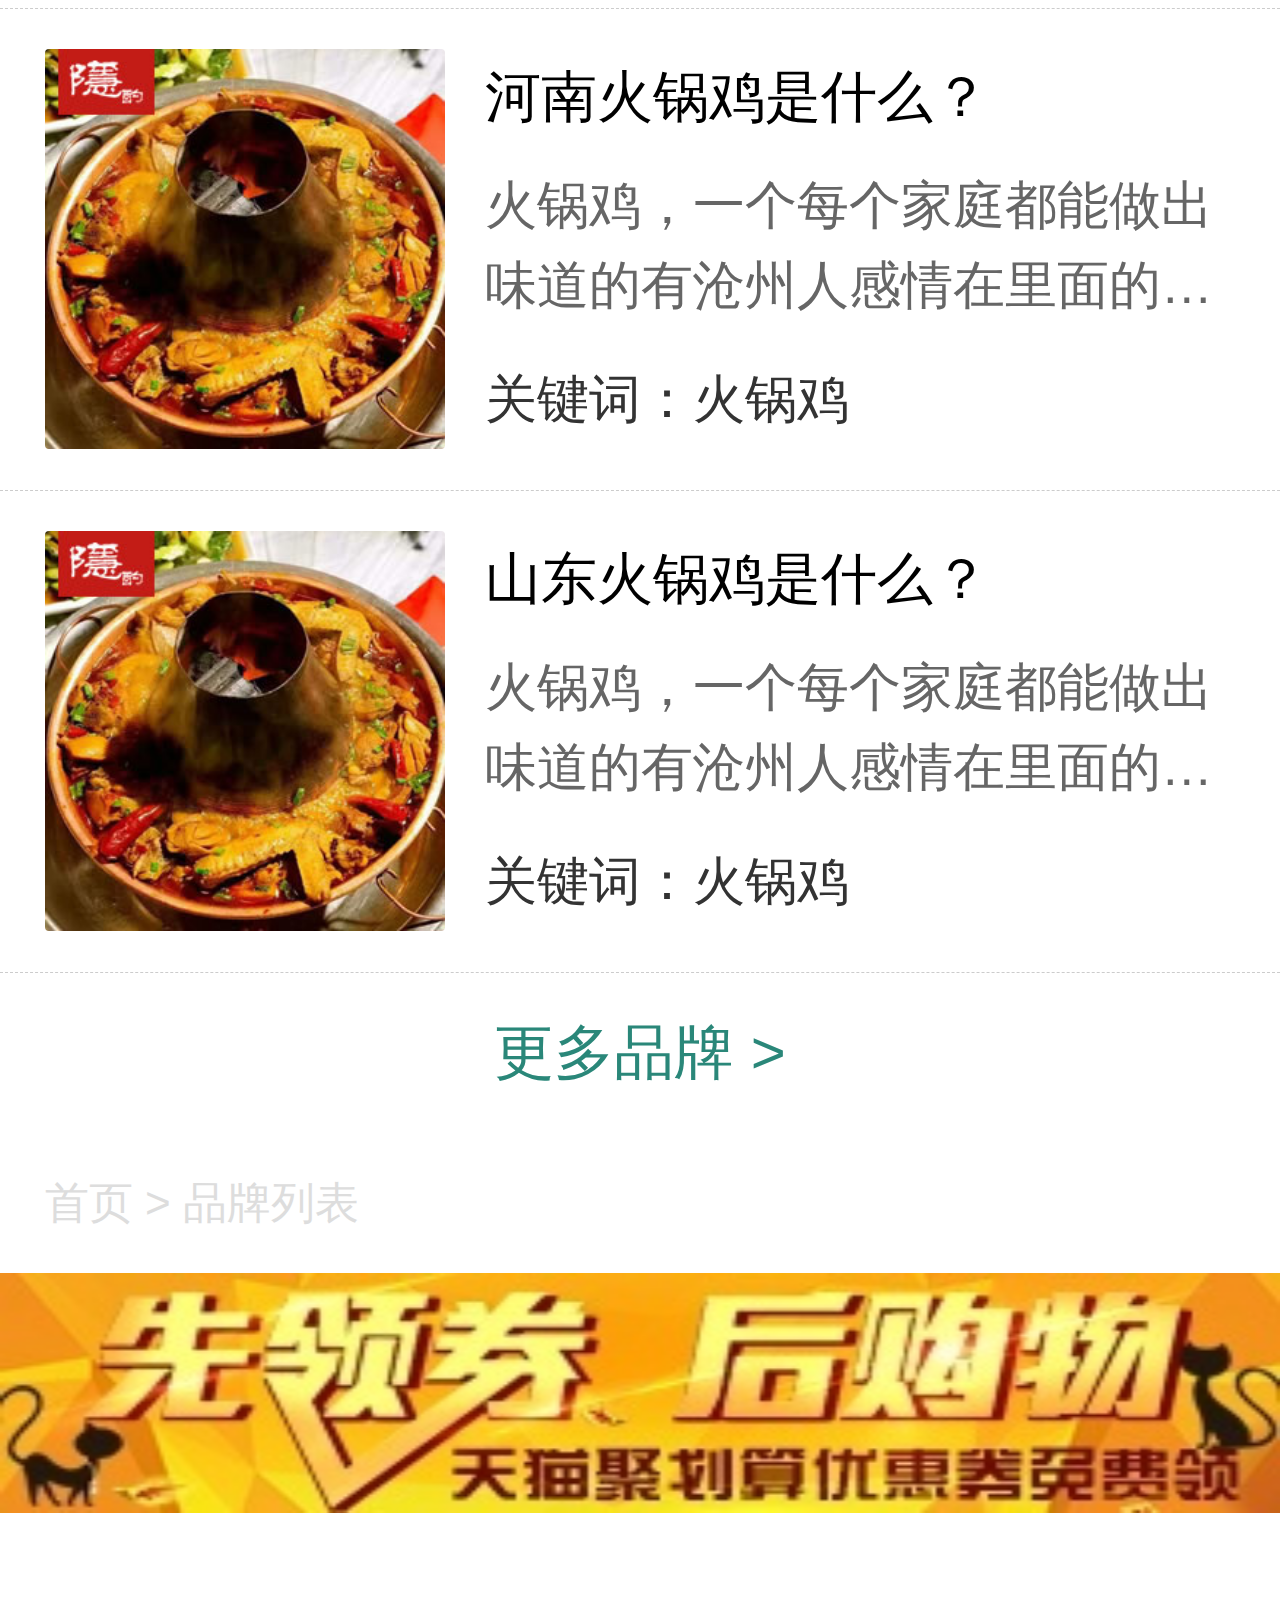
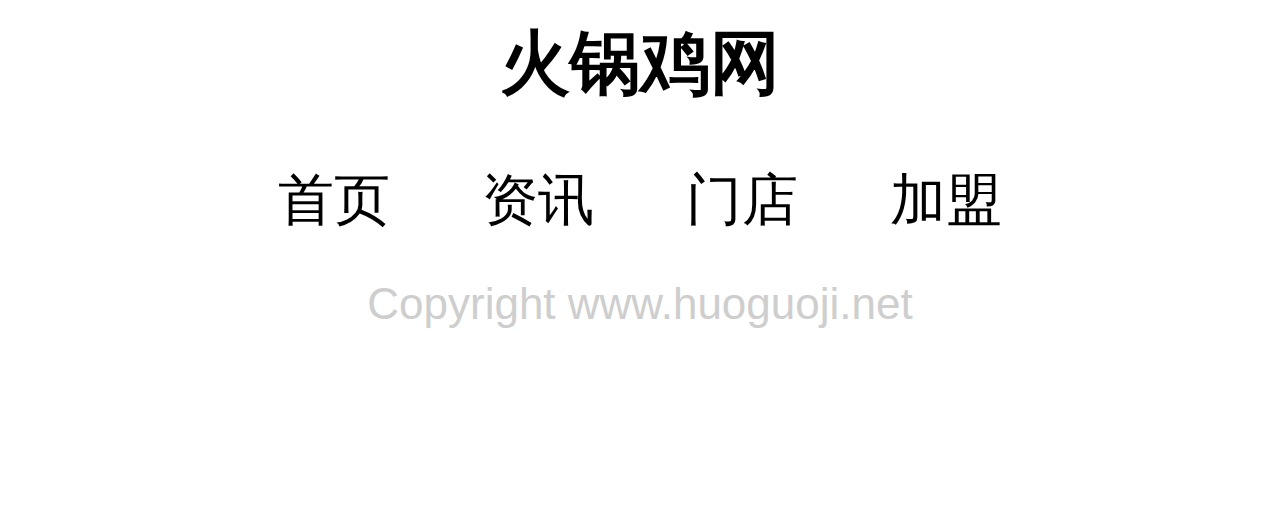
==== commit 75ec051b: "2018-3-11.15.11" ====
--- a/brand.html
+++ b/brand.html
@@ -43,10 +43,11 @@
             火锅鸡是一种美食，主要材料有白条鸡、豆瓣酱等，辅料有麻椒、辣椒、豆瓣酱、食盐、白糖、肉蔻、白芷、三艾等，口味偏麻辣，起源于河北沧州。
             在沧州走几步就有一家火锅鸡店，火爆程度非其他火锅可以媲美，沧州普通家庭几乎都会制作，是亲朋聚会时不可或缺的一道菜肴。食川沧州麻辣火锅鸡为主要代表，现在又传至京津地区乃至全国各地。食用时配以陈醋蒜泥等辅料，味香浓郁，回味无比。
         </p>
-        <p id="newstop">﹀</p>
+        <p id="newstop"  onclick="newsTops()">﹀</p>
     </div>
 </div>
 <!--推荐知识 模块六  -->
+<br>
 <h2>火锅鸡加盟排行榜</h2>
 <div class="text_box">
     <div class="container">
@@ -140,36 +141,36 @@
 
 <!--模块三 新闻 -->
 <div class="news">
-    <h2>最新资讯</h2>
+    <h2>品牌各地</h2>
     <div class="container">
         <a href="brand_content.html" class="clearfix bolck news_list">
             <img src="images/diqv_img1.jpg" alt="">
-            <strong>火锅鸡是什么？</strong>
+            <strong>四川火锅鸡是什么？</strong>
             <p class="text_hide">火锅鸡，一个每个家庭都能做出味道的有沧州人感情在里面的食物。隐酌却决定用更高的品质要求和标准化的餐饮管理体系，让更多的人都能品尝到来自沧州的味道。不同于热闹的火锅一条街，你看到的隐酌火锅鸡可能不太寻常：一、鸡肉是金黄色的，因为是纯净的新油炒制的；二、辣味不是十分刺激，因为没有辣精，是真正的辣椒味道；三、不会越吃越咸，因为全靠郫县豆瓣酱提味，没有一勺盐......</p>
             <p>关键词：火锅鸡</p>
         </a>
     </div>
     <div class="bor_button"></div>
     <div class="container">
-        <a href="" class="clearfix bolck news_list">
-            <img src="images/diqv_img1.jpg" alt="">
-            <strong>火锅鸡是什么？</strong>
+        <a href="brand_content.html" class="clearfix bolck news_list">
+            <img src="images/diqv_img1.jpg" alt="">
+            <strong>河南火锅鸡是什么？</strong>
             <p class="text_hide">火锅鸡，一个每个家庭都能做出味道的有沧州人感情在里面的食物。隐酌却决定用更高的品质要求和标准化的餐饮管理体系，让更多的人都能品尝到来自沧州的味道。不同于热闹的火锅一条街，你看到的隐酌火锅鸡可能不太寻常：一、鸡肉是金黄色的，因为是纯净的新油炒制的；二、辣味不是十分刺激，因为没有辣精，是真正的辣椒味道；三、不会越吃越咸，因为全靠郫县豆瓣酱提味，没有一勺盐......</p>
             <p>关键词：火锅鸡</p>
         </a>
     </div>
     <div class="bor_button"></div>
     <div class="container">
-        <a href="" class="clearfix bolck news_list">
-            <img src="images/diqv_img1.jpg" alt="">
-            <strong>火锅鸡是什么？</strong>
+        <a href="brand_content.html" class="clearfix bolck news_list">
+            <img src="images/diqv_img1.jpg" alt="">
+            <strong>山东火锅鸡是什么？</strong>
             <p class="text_hide">火锅鸡，一个每个家庭都能做出味道的有沧州人感情在里面的食物。隐酌却决定用更高的品质要求和标准化的餐饮管理体系，让更多的人都能品尝到来自沧州的味道。不同于热闹的火锅一条街，你看到的隐酌火锅鸡可能不太寻常：一、鸡肉是金黄色的，因为是纯净的新油炒制的；二、辣味不是十分刺激，因为没有辣精，是真正的辣椒味道；三、不会越吃越咸，因为全靠郫县豆瓣酱提味，没有一勺盐......</p>
             <p>关键词：火锅鸡</p>
         </a>
     </div>
     <div class="bor_button"></div>
     <div class="container">
-        <a class="inline-block btn-more">更多资讯  &gt;</a>
+        <a class="inline-block btn-more">更多品牌  &gt;</a>
     </div>
 </div>
 <!-- 底部导航 -->
--- a/css/style.css
+++ b/css/style.css
@@ -12,8 +12,8 @@
     font-size: .22rem;
 }
 p,span{
-    font-size: .24rem;
-    color: #333;
+    font-size: .26rem;
+    color: #666;
 }
 a{
     text-decoration: none;
@@ -265,7 +265,7 @@
 }
 /* 模块三 news */
 .news_list{
-    height: 2rem;
+    /*height: 2rem;*/
     color: #000;
 }
 .news p {
@@ -366,7 +366,6 @@
 .text_box{
     margin-bottom: .4rem;
     border-bottom: #cecece 1px dashed;
-    border-top: #cecece 1px dashed;
 }
 .text_box li{
     height: .8rem;
--- a/css/brand.css
+++ b/css/brand.css
@@ -46,16 +46,15 @@
 }
 .ji_jiameng .jm_img img{
     height: 3.5rem;
-    border-radius: 5px;
 }
 .ji_jiameng .jm_img .jm_text{
     width: 100%;
-    height: .9rem;
-    line-height: .9rem;
+    height: .7rem;
+    line-height: .7rem;
     position: absolute;
     bottom: 0;
-    background-color: rgba(0,0,0,0.8);
-    color: #fff;
+    background-color: rgba(255,255,255,0.9);
+    color: #000;
     text-indent: .2rem;
 }
 .ji_jiameng .jm_img .jm_text a{
@@ -67,7 +66,9 @@
     color: #fff;
     background-color: rgba(255,0,0,1);
     margin-right: .2rem;
-    margin-top: .2rem;
+    margin-top: .11rem;
+    padding-left: .25rem;
+    padding-right: .25rem;
 }
 .ji_jiameng ul{
     width: 90%;
@@ -81,6 +82,10 @@
 }
 .ji_jiameng ul li .red{
     color: red;
+}
+.jm_text strong{
+    font-weight: 500;
+    font-size: .28rem;
 }
 .ji_jiameng .btn{
     margin-top: .2rem;
@@ -98,12 +103,23 @@
     border-top-left-radius: .25rem;
     border-bottom-left-radius: .25rem;
     color: #59a59a;
-    margin-right: -2px;
+    margin-right: -3px;
 }
 .ji_jiameng .wo{
     border-top-right-radius: .25rem;
     border-bottom-right-radius: .25rem;
     background: #59a59a;
     color: #fff;
-    margin-left: -2px;
+    margin-left: -3px;
+}
+.news .news_list .text_hide{
+    margin-bottom: .2rem;
+    margin-top: .1rem;
+}
+.news a strong {
+    display: block;
+    height: .48rem;
+    line-height: .48rem;
+    font-size: .28rem;
+    font-weight: 100;
 }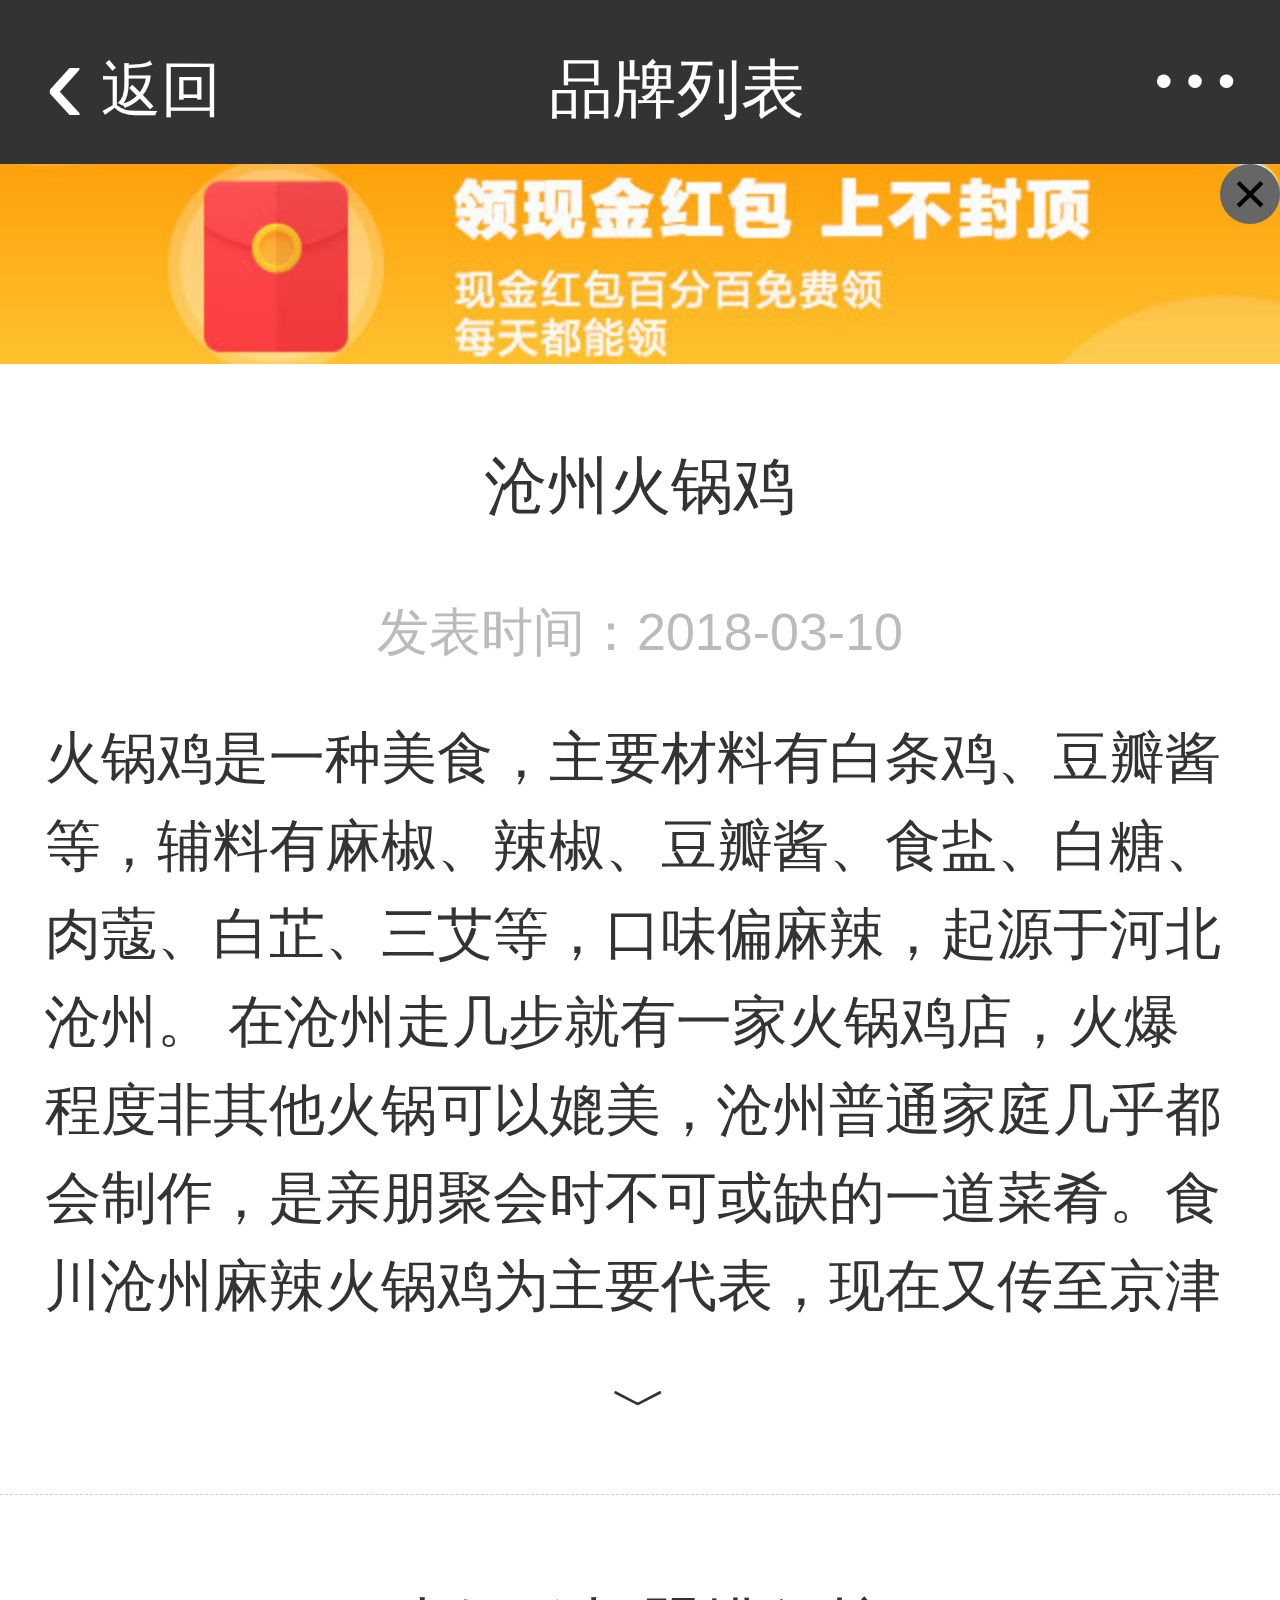
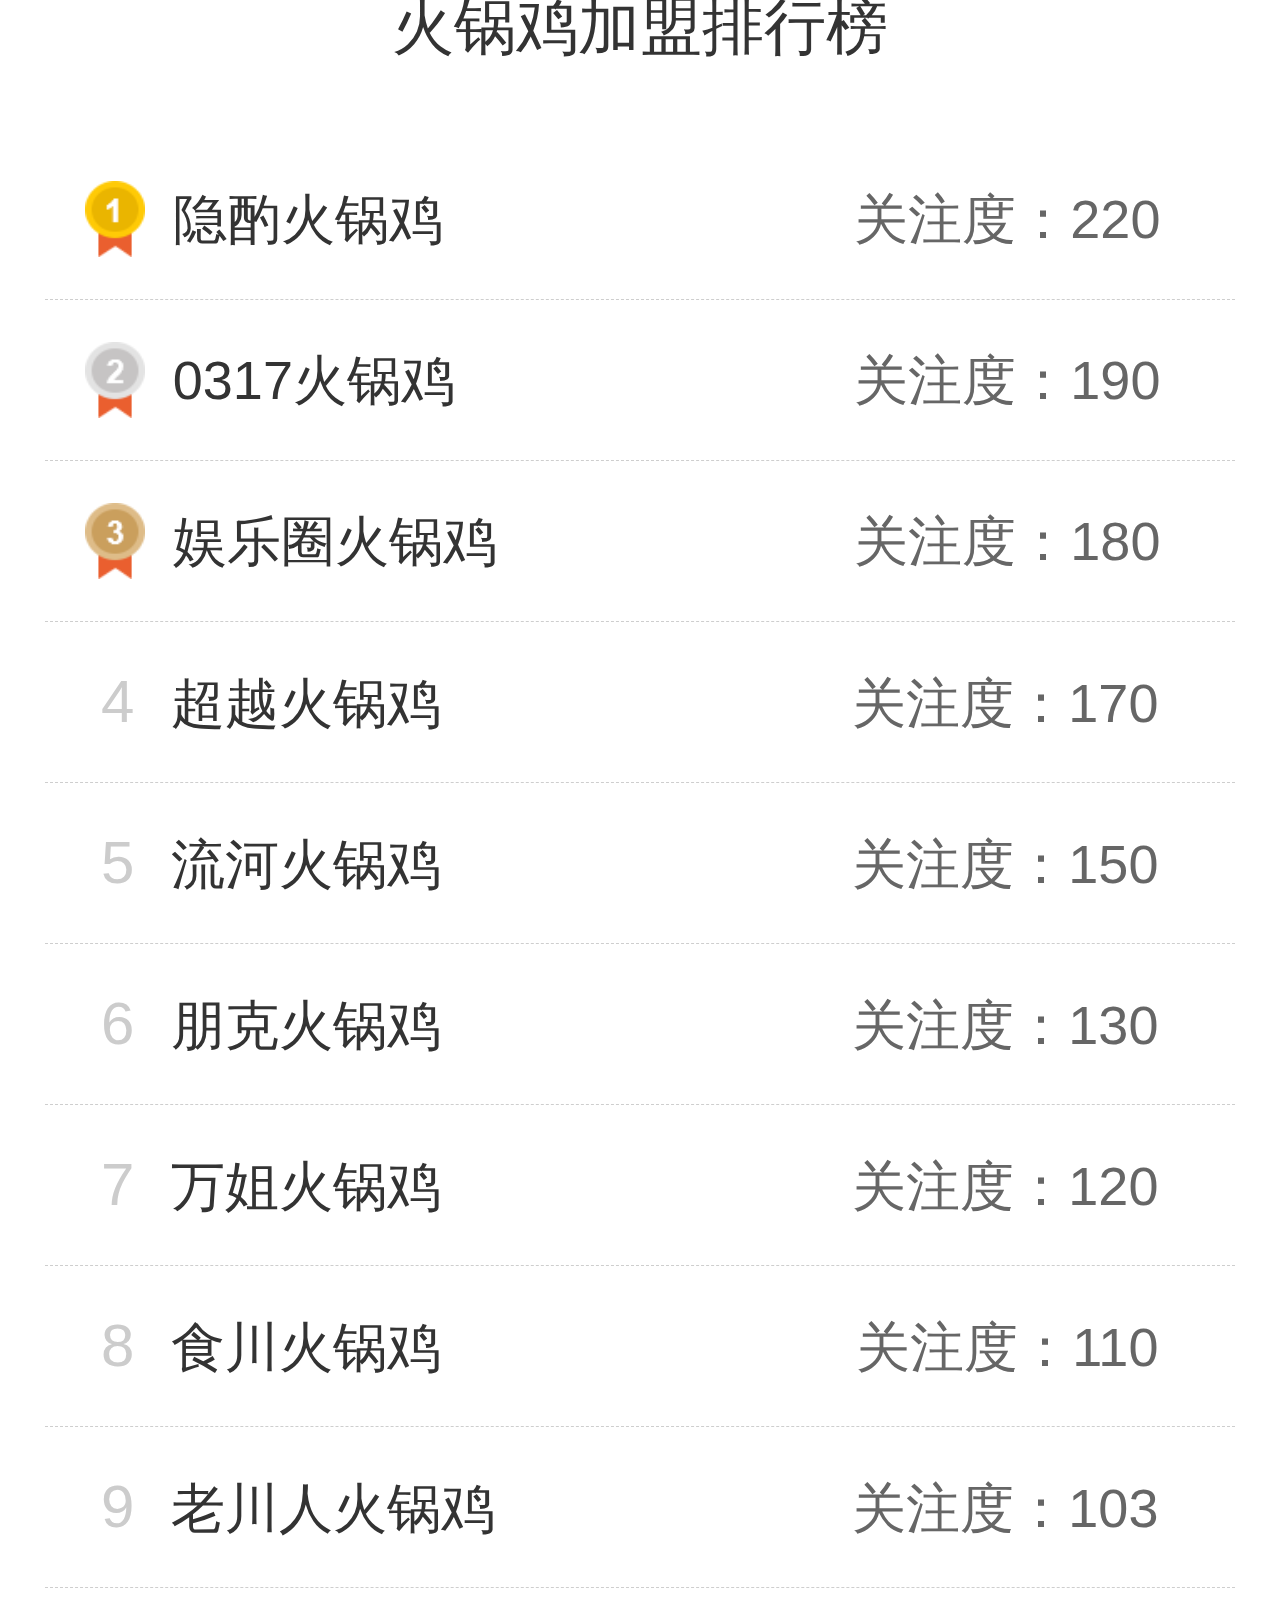
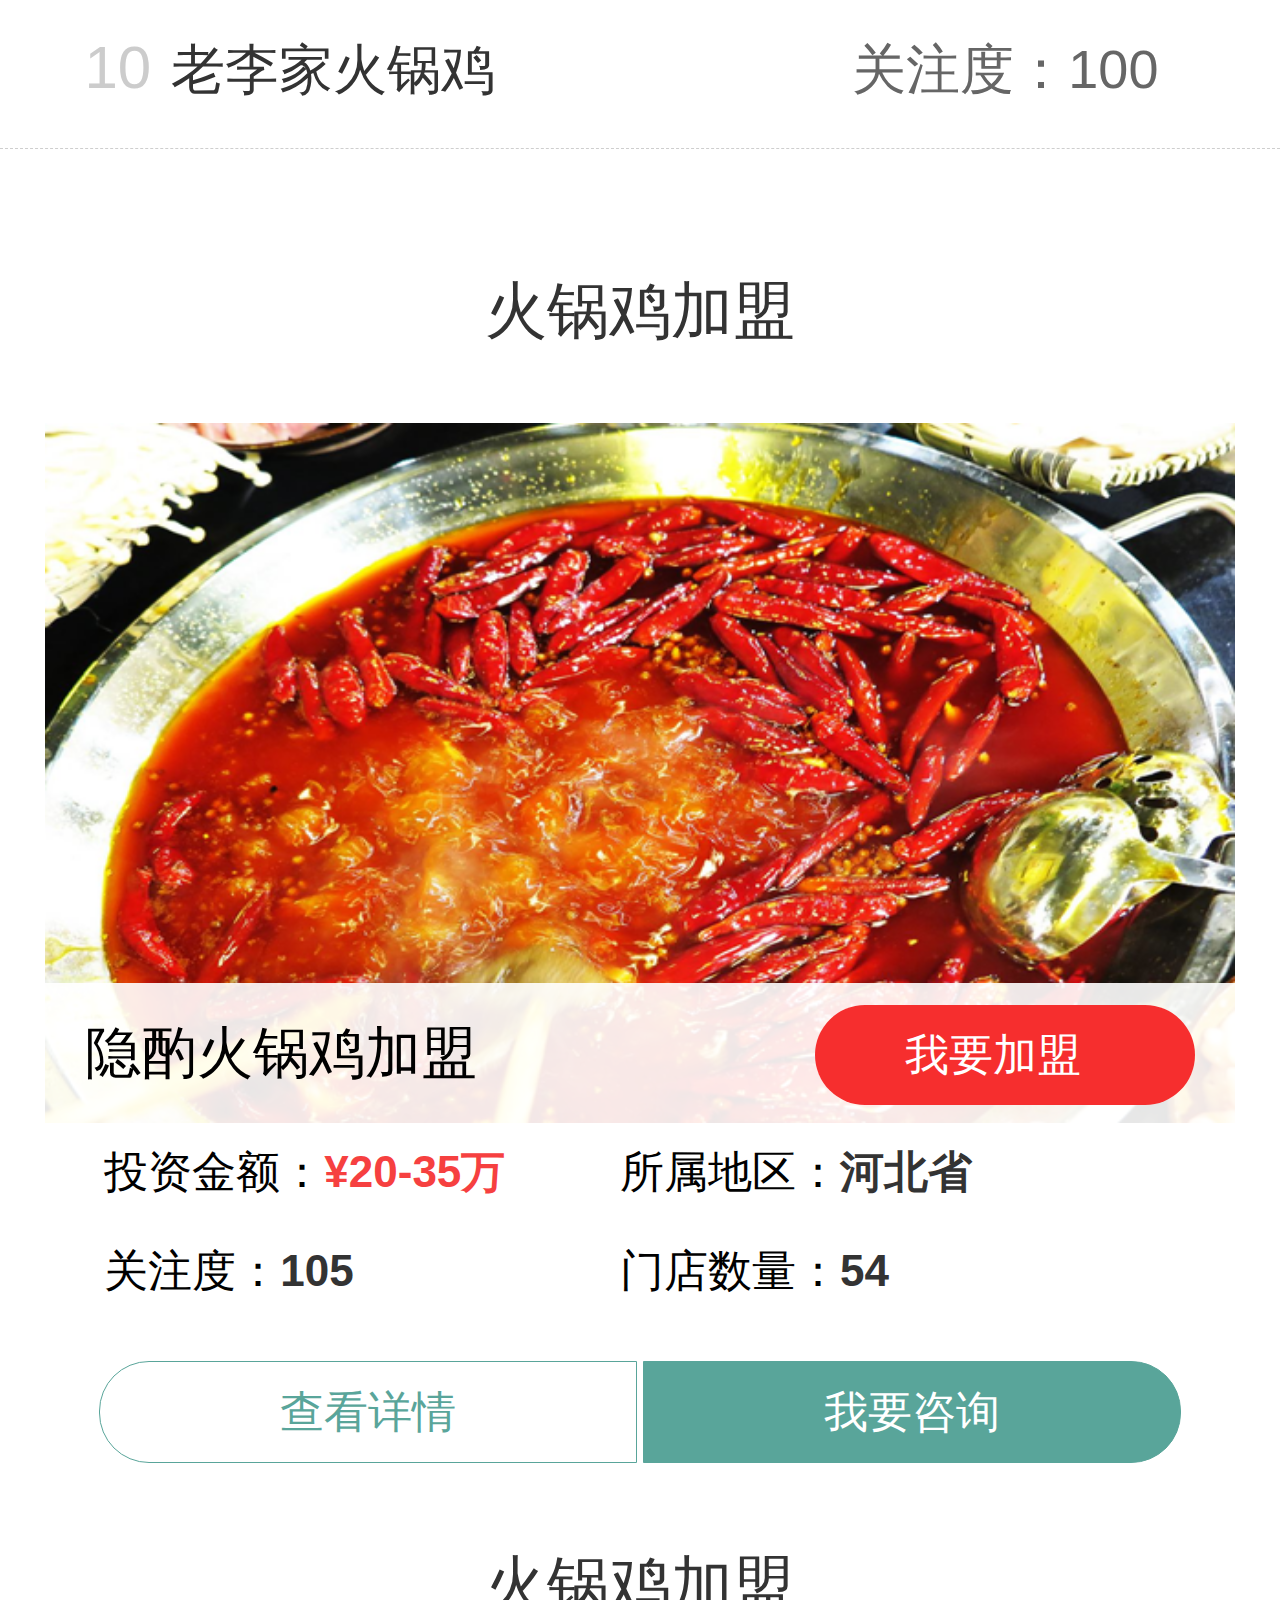
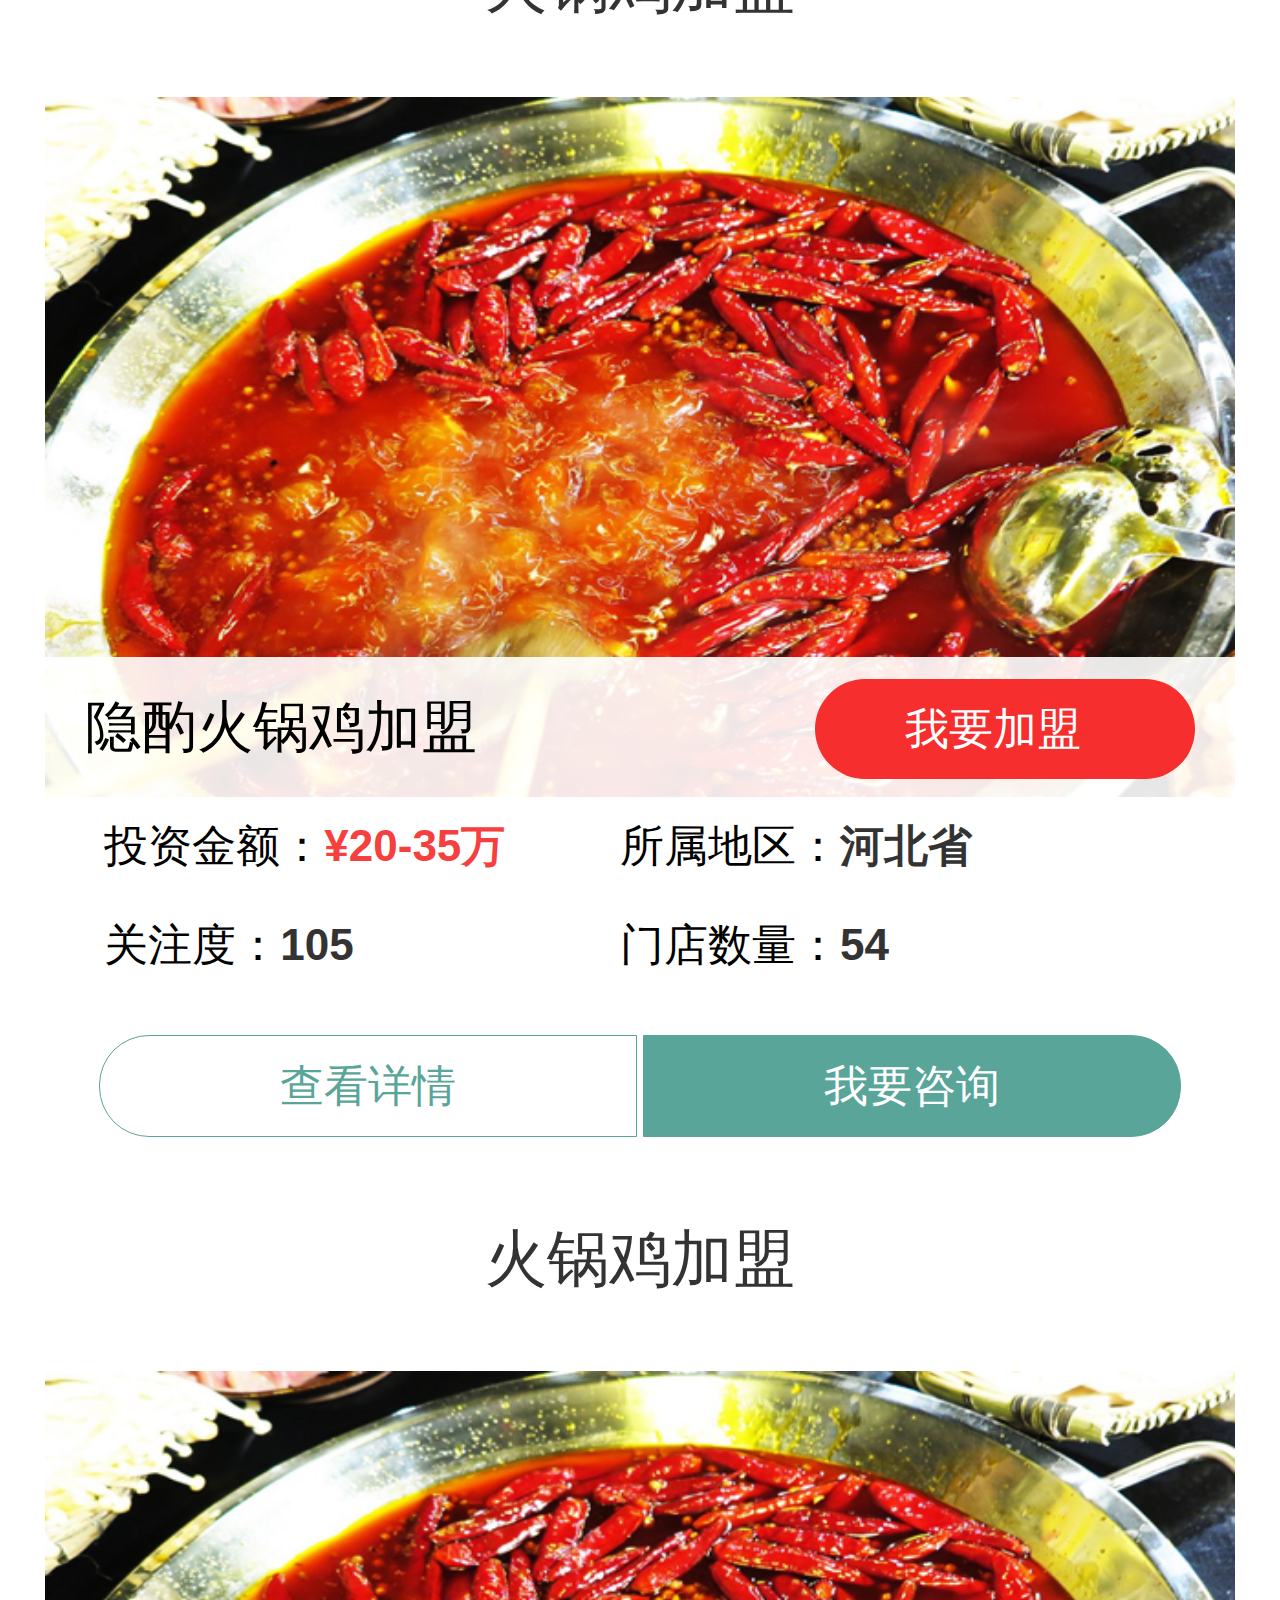
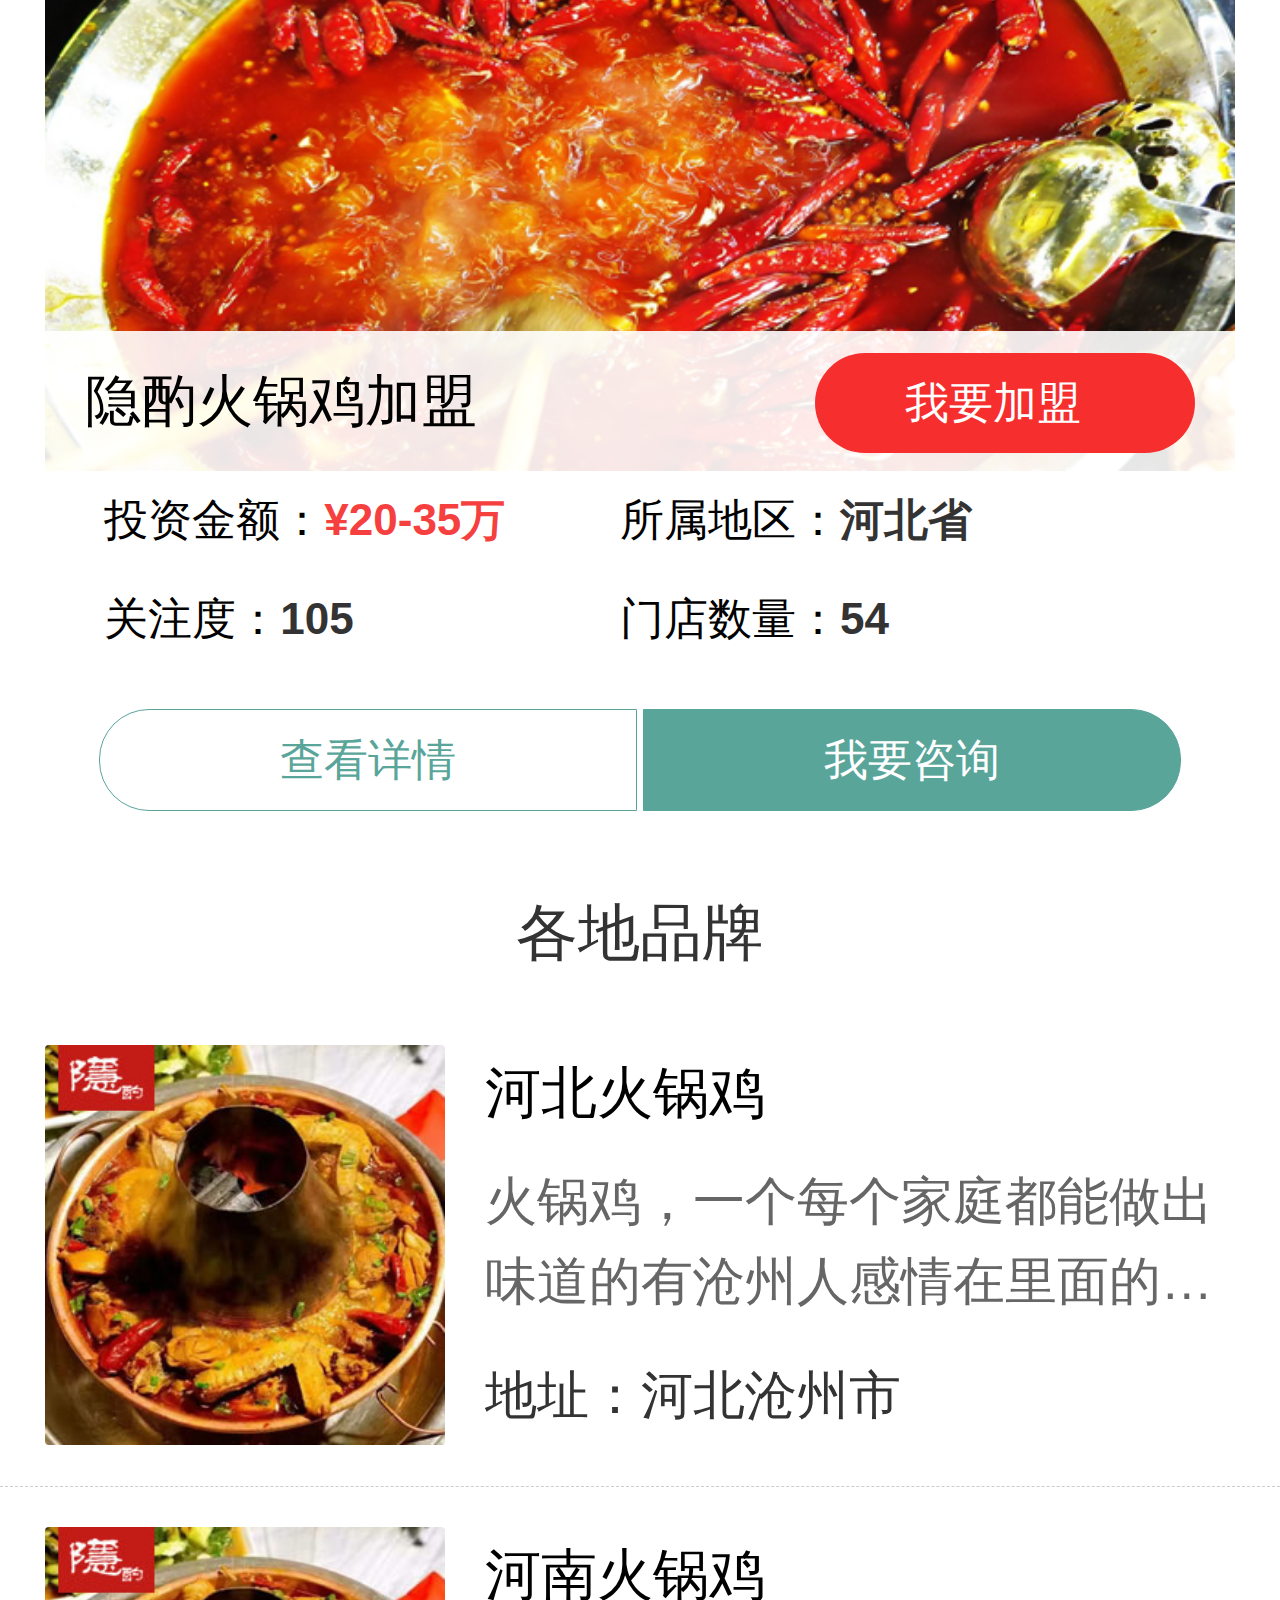
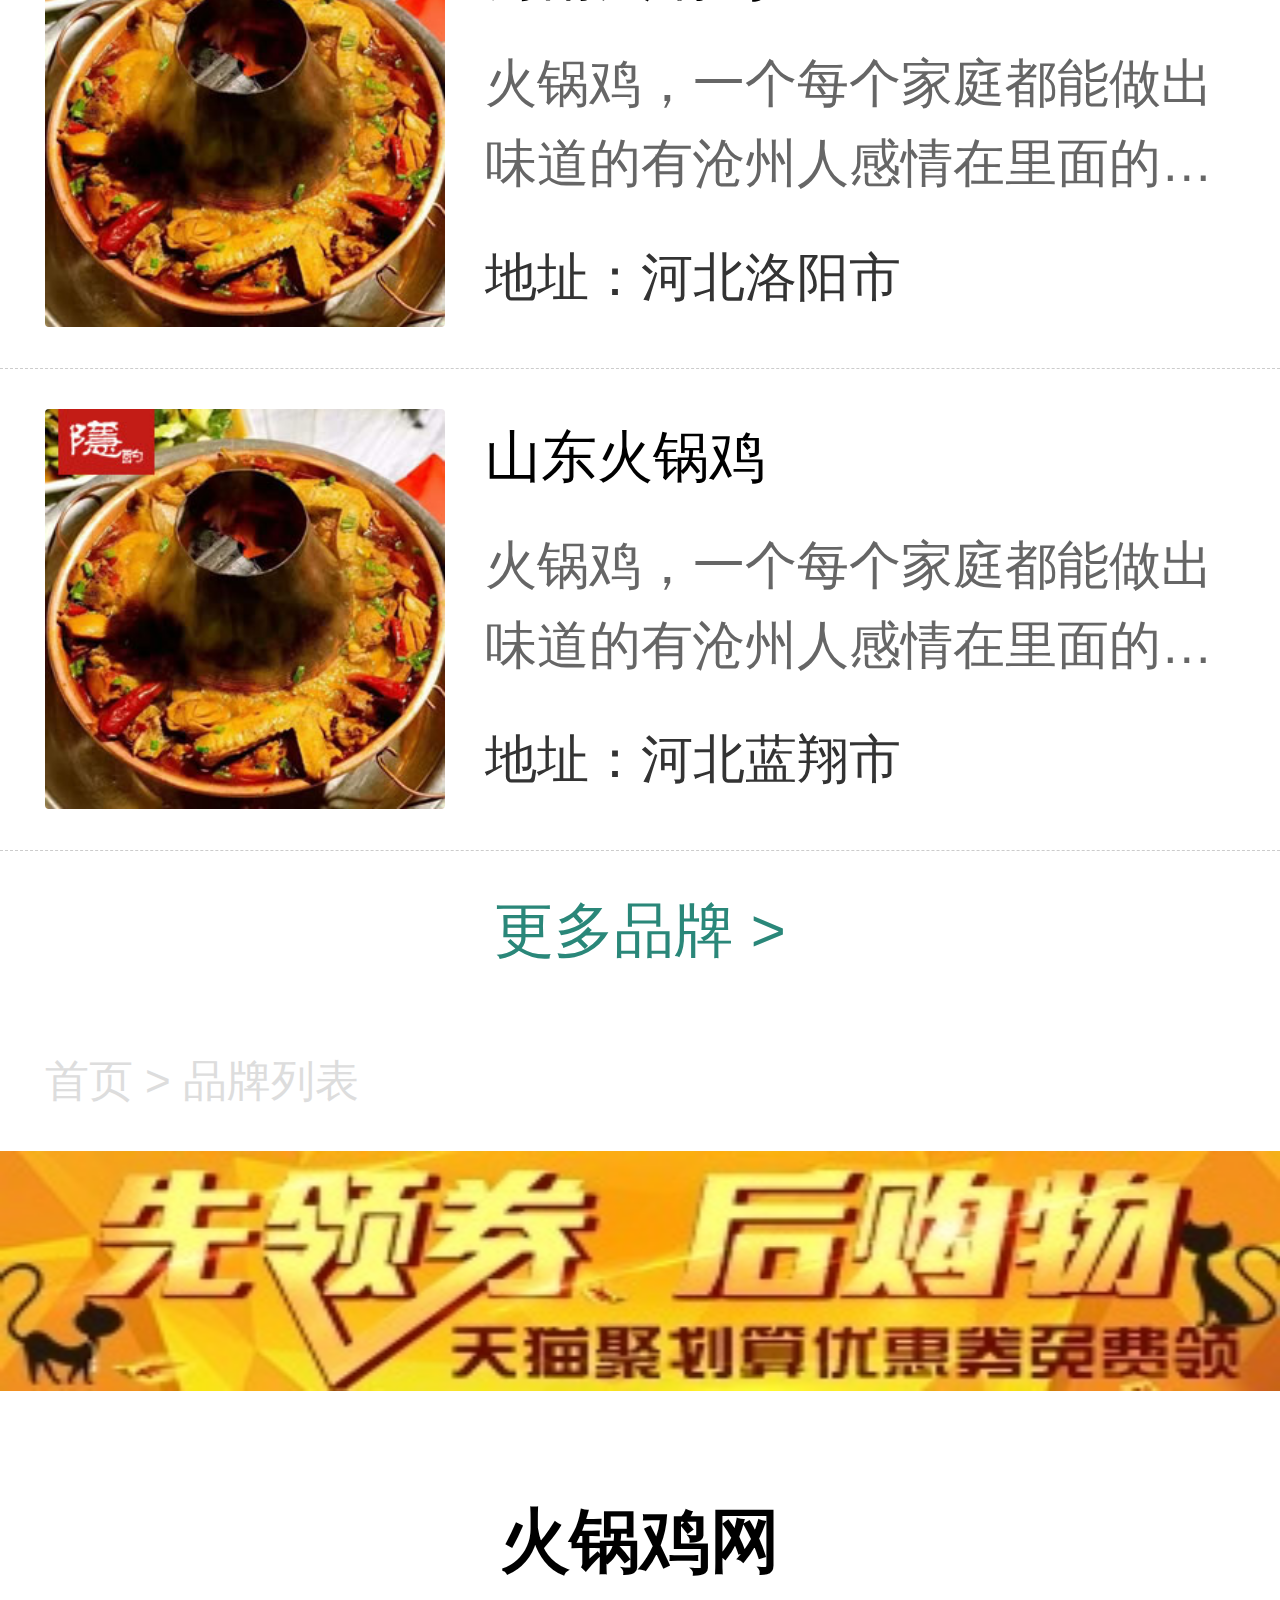
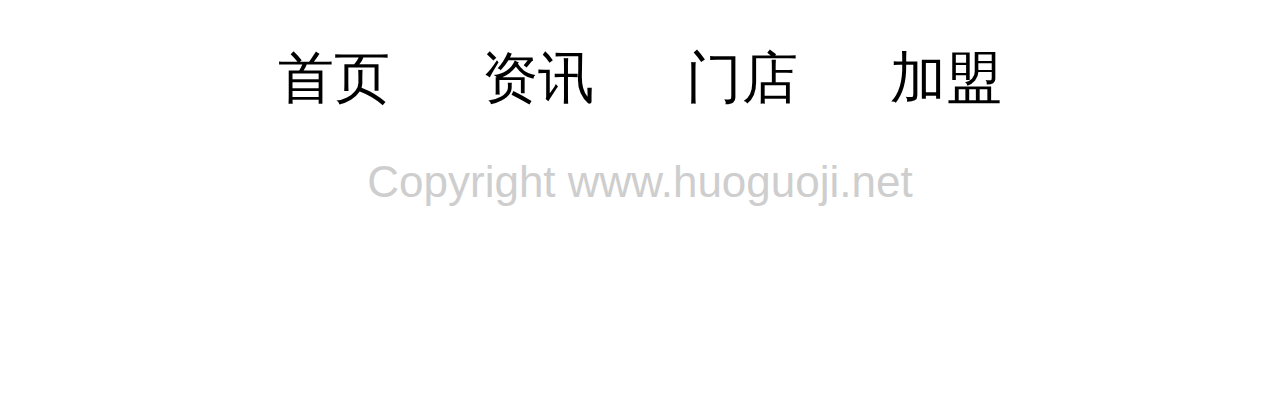
==== commit c59e12e6: "1018-3-11 13.36" ====
--- a/brand.html
+++ b/brand.html
@@ -72,7 +72,7 @@
     <h2>火锅鸡加盟</h2>
     <div class="container">
         <div class="jm_img">
-            <img src="images/diqv_img1.jpg" alt="">
+            <img src="images/jiam.jpg" alt="">
             <div class="jm_text clearfix"><strong class="fl">隐酌火锅鸡加盟</strong><a href="" class="fr">我要加盟</a></div>
         </div>
         <ul>
@@ -91,7 +91,7 @@
     <h2>火锅鸡加盟</h2>
     <div class="container">
         <div class="jm_img">
-            <img src="images/diqv_img1.jpg" alt="">
+            <img src="images/jiam.jpg" alt="">
             <div class="jm_text clearfix"><strong class="fl">隐酌火锅鸡加盟</strong><a href="" class="fr">我要加盟</a></div>
         </div>
         <ul>
@@ -110,7 +110,7 @@
     <h2>火锅鸡加盟</h2>
     <div class="container">
         <div class="jm_img">
-            <img src="images/diqv_img1.jpg" alt="">
+            <img src="images/jiam.jpg" alt="">
             <div class="jm_text clearfix"><strong class="fl">隐酌火锅鸡加盟</strong><a href="" class="fr">我要加盟</a></div>
         </div>
         <ul>
@@ -125,47 +125,33 @@
         </div>
     </div>
 </div>
-
-<!-- pages 模块五 分页 -->
-<div class="pages">
-    <div class="container clearfix">
-        <!--<span class="fl"><a href="">首页</a></span>-->
-        <span class="fl"><a href="">上一页</a></span>
-        <span><a class="page_curent pages_active">1</a></span>
-        <span><a class="page_curent">2</a></span>
-        <span><a class="page_curent">3</a></span>
-        <!--<span class="fr"><a href="">尾页</a></span>-->
-        <span class="fr"><a href="">下一页</a></span>
-    </div>
-</div>
-
 <!--模块三 新闻 -->
 <div class="news">
-    <h2>品牌各地</h2>
+    <h2>各地品牌</h2>
     <div class="container">
         <a href="brand_content.html" class="clearfix bolck news_list">
             <img src="images/diqv_img1.jpg" alt="">
-            <strong>四川火锅鸡是什么？</strong>
+            <strong>河北火锅鸡</strong>
             <p class="text_hide">火锅鸡，一个每个家庭都能做出味道的有沧州人感情在里面的食物。隐酌却决定用更高的品质要求和标准化的餐饮管理体系，让更多的人都能品尝到来自沧州的味道。不同于热闹的火锅一条街，你看到的隐酌火锅鸡可能不太寻常：一、鸡肉是金黄色的，因为是纯净的新油炒制的；二、辣味不是十分刺激，因为没有辣精，是真正的辣椒味道；三、不会越吃越咸，因为全靠郫县豆瓣酱提味，没有一勺盐......</p>
-            <p>关键词：火锅鸡</p>
+            <p>地址：河北沧州市</p>
         </a>
     </div>
     <div class="bor_button"></div>
     <div class="container">
         <a href="brand_content.html" class="clearfix bolck news_list">
             <img src="images/diqv_img1.jpg" alt="">
-            <strong>河南火锅鸡是什么？</strong>
+            <strong>河南火锅鸡</strong>
             <p class="text_hide">火锅鸡，一个每个家庭都能做出味道的有沧州人感情在里面的食物。隐酌却决定用更高的品质要求和标准化的餐饮管理体系，让更多的人都能品尝到来自沧州的味道。不同于热闹的火锅一条街，你看到的隐酌火锅鸡可能不太寻常：一、鸡肉是金黄色的，因为是纯净的新油炒制的；二、辣味不是十分刺激，因为没有辣精，是真正的辣椒味道；三、不会越吃越咸，因为全靠郫县豆瓣酱提味，没有一勺盐......</p>
-            <p>关键词：火锅鸡</p>
+            <p>地址：河北洛阳市</p>
         </a>
     </div>
     <div class="bor_button"></div>
     <div class="container">
         <a href="brand_content.html" class="clearfix bolck news_list">
             <img src="images/diqv_img1.jpg" alt="">
-            <strong>山东火锅鸡是什么？</strong>
+            <strong>山东火锅鸡</strong>
             <p class="text_hide">火锅鸡，一个每个家庭都能做出味道的有沧州人感情在里面的食物。隐酌却决定用更高的品质要求和标准化的餐饮管理体系，让更多的人都能品尝到来自沧州的味道。不同于热闹的火锅一条街，你看到的隐酌火锅鸡可能不太寻常：一、鸡肉是金黄色的，因为是纯净的新油炒制的；二、辣味不是十分刺激，因为没有辣精，是真正的辣椒味道；三、不会越吃越咸，因为全靠郫县豆瓣酱提味，没有一勺盐......</p>
-            <p>关键词：火锅鸡</p>
+            <p>地址：河北蓝翔市</p>
         </a>
     </div>
     <div class="bor_button"></div>
--- a/css/brand.css
+++ b/css/brand.css
@@ -64,7 +64,7 @@
     line-height: .5rem;
     border-radius: .25rem;
     color: #fff;
-    background-color: rgba(255,0,0,1);
+    background-color: rgba(246,46,46,1);
     margin-right: .2rem;
     margin-top: .11rem;
     padding-left: .25rem;
@@ -81,7 +81,7 @@
     margin-bottom: .1rem;
 }
 .ji_jiameng ul li .red{
-    color: red;
+    color: #f64040;
 }
 .jm_text strong{
     font-weight: 500;
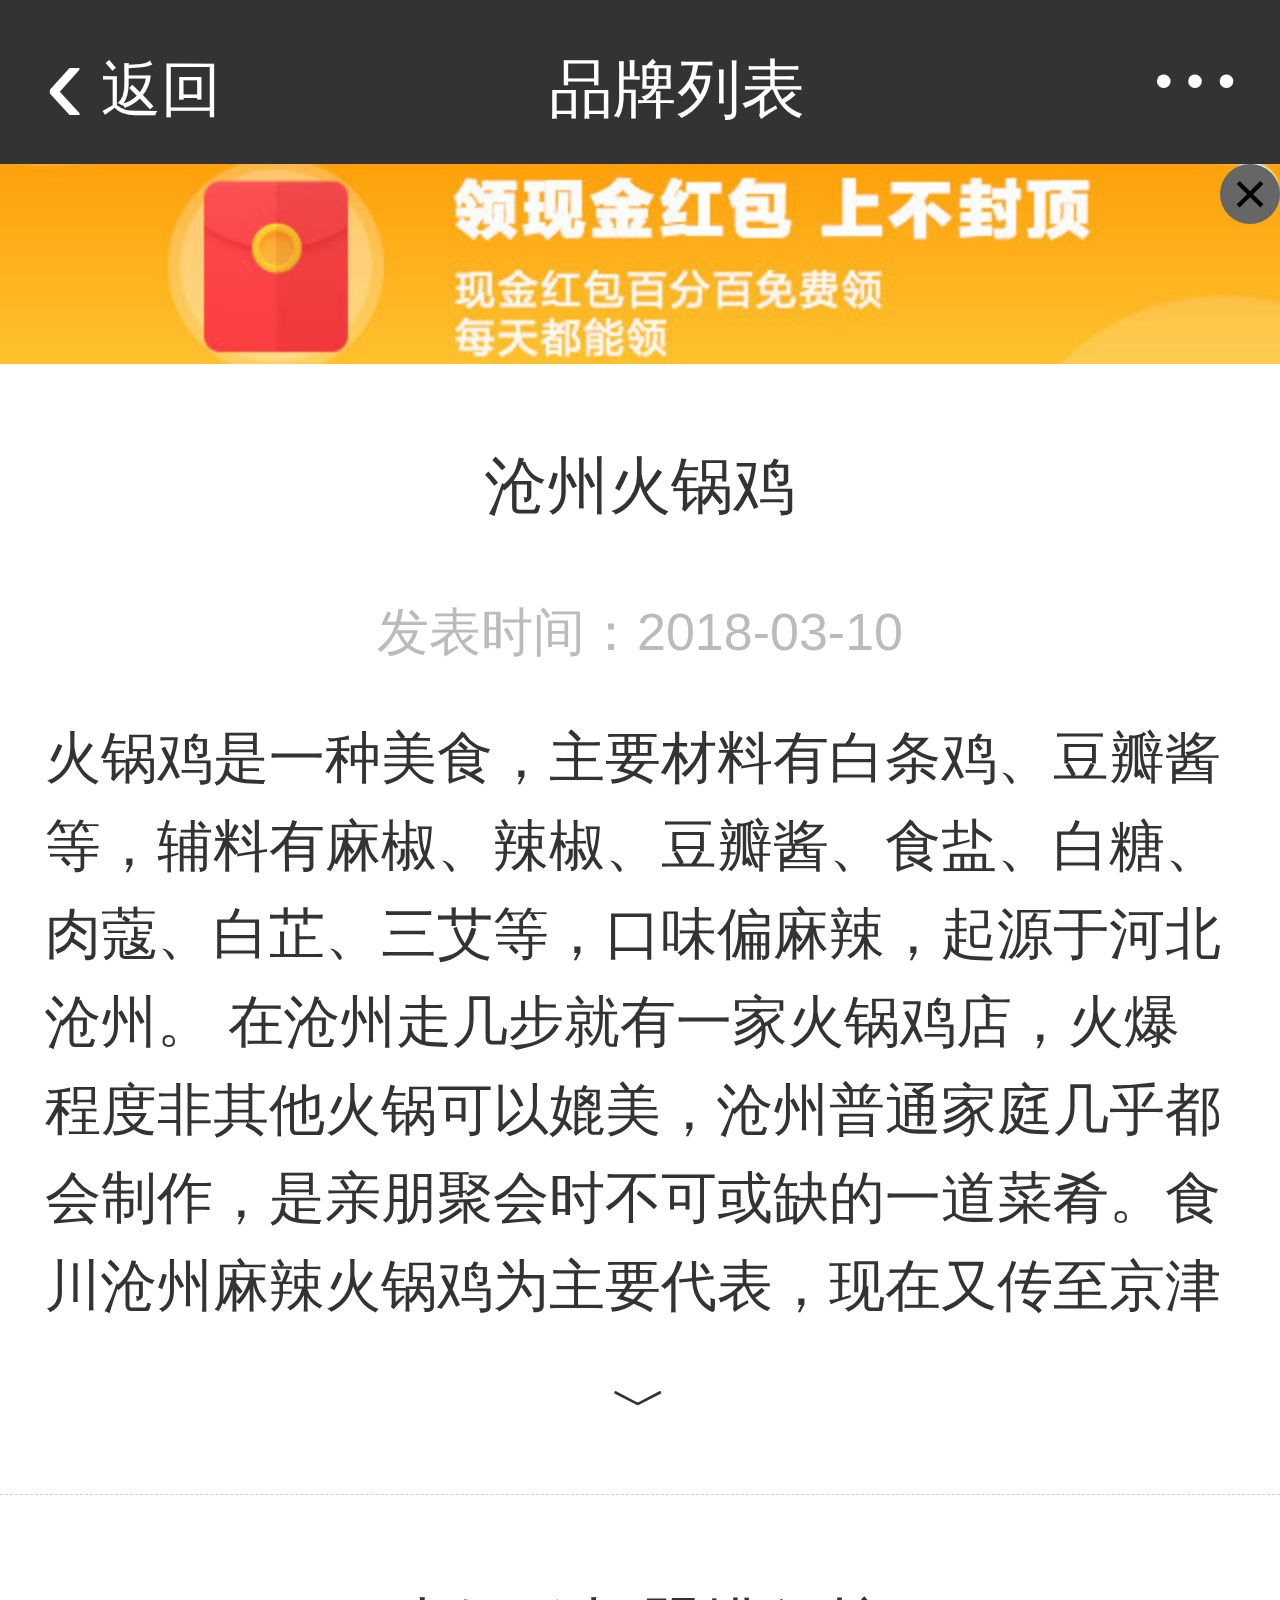
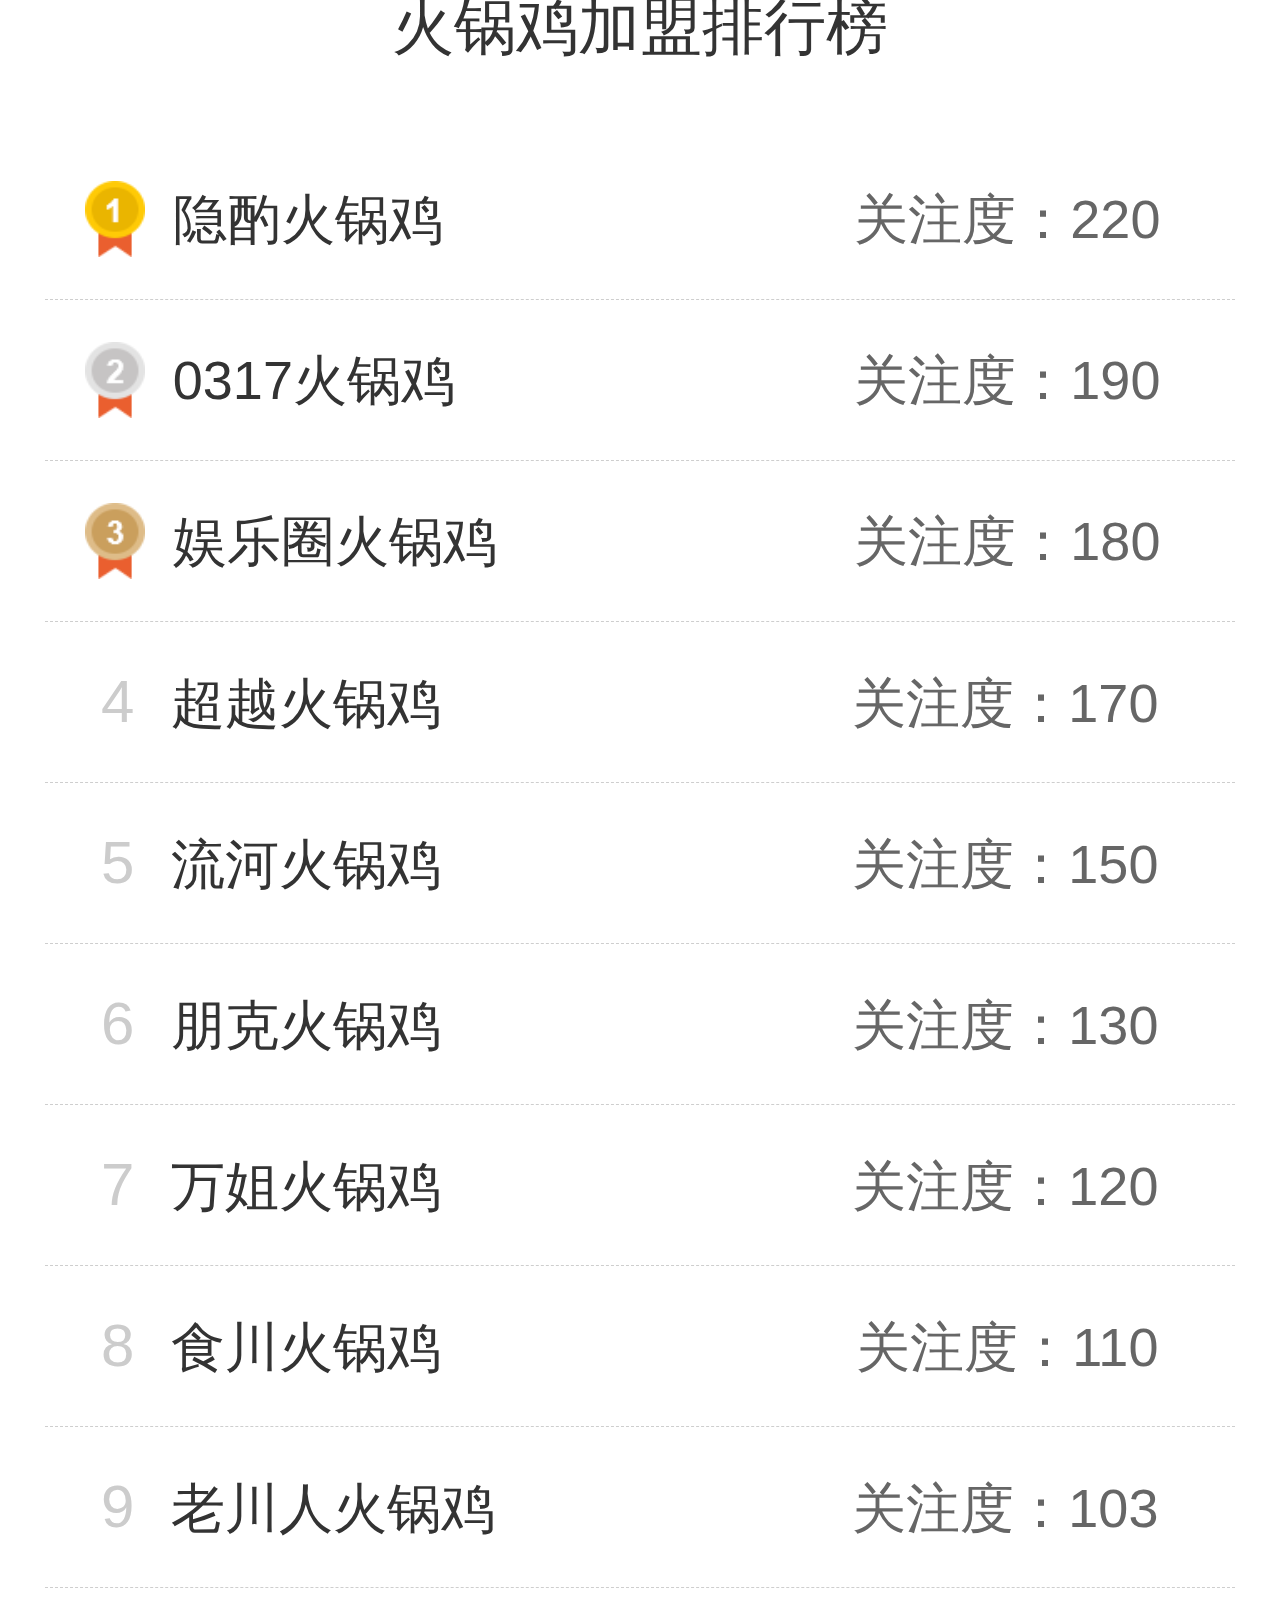
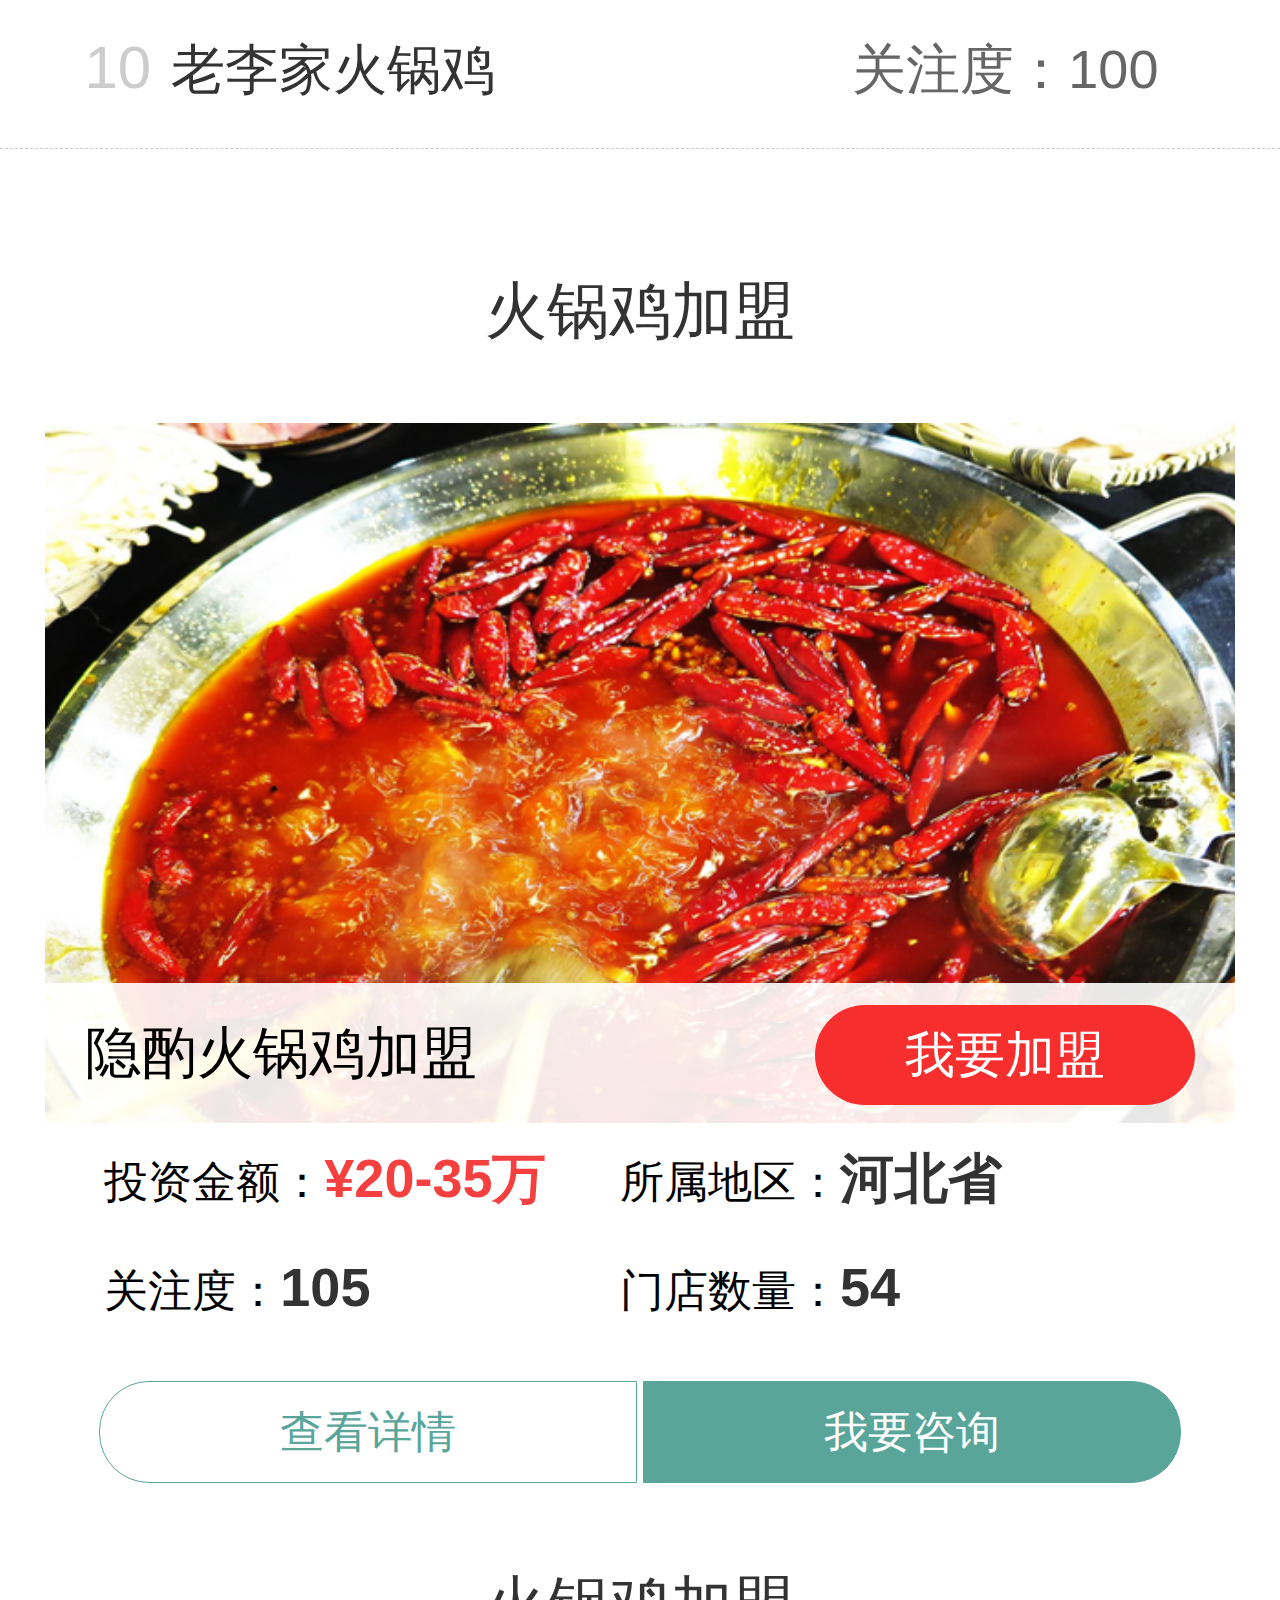
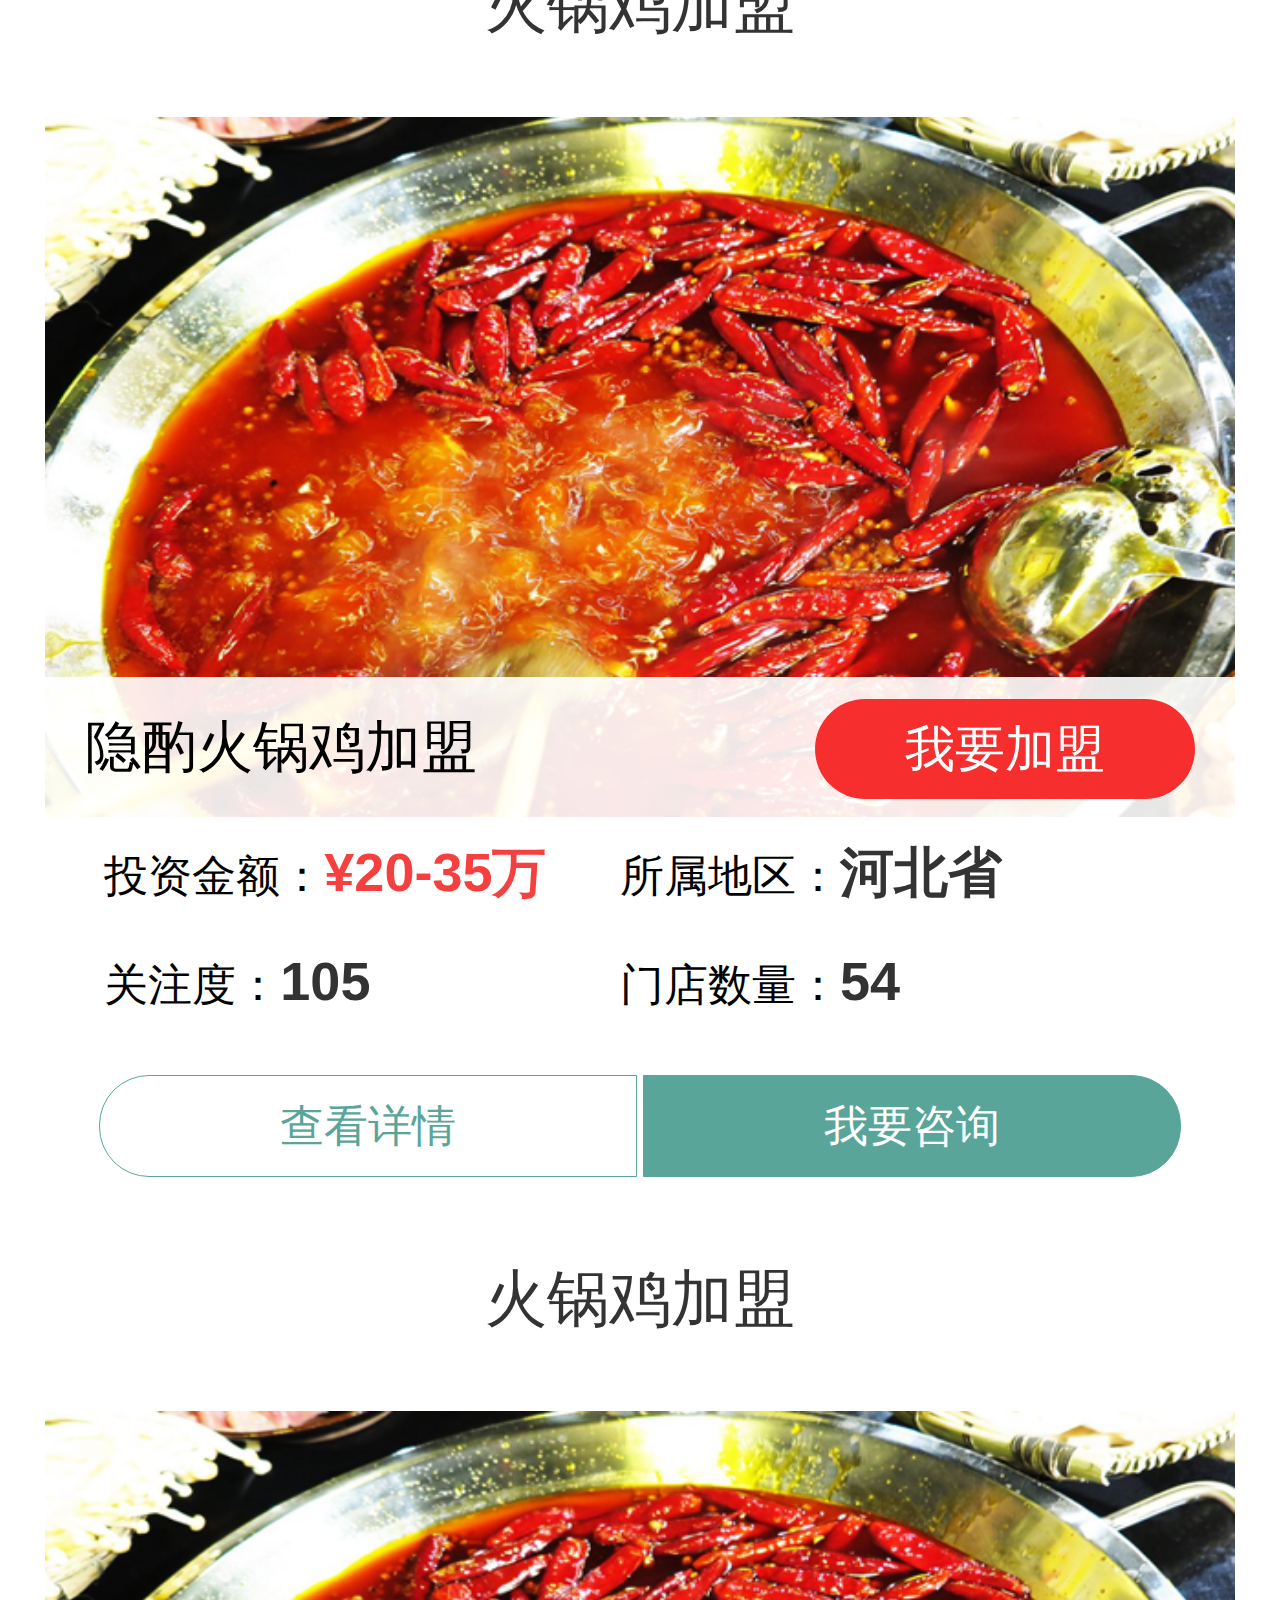
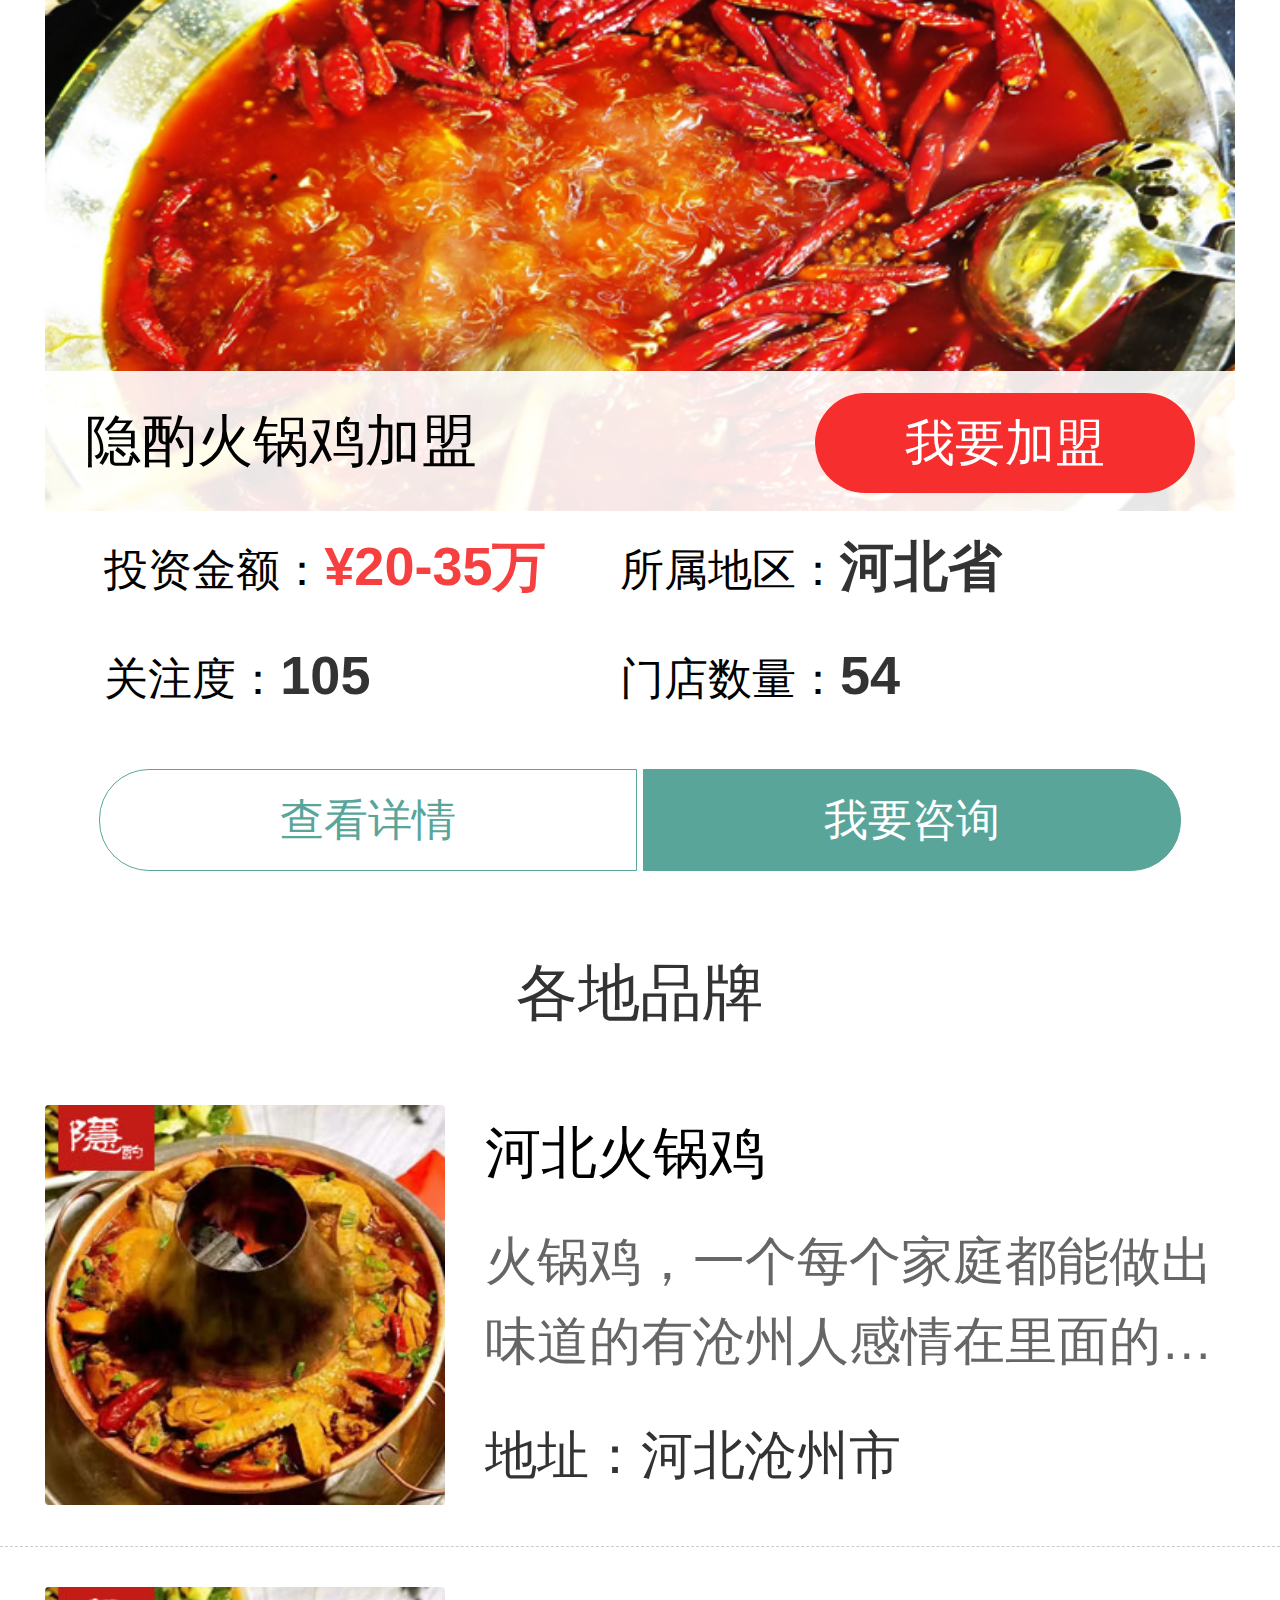
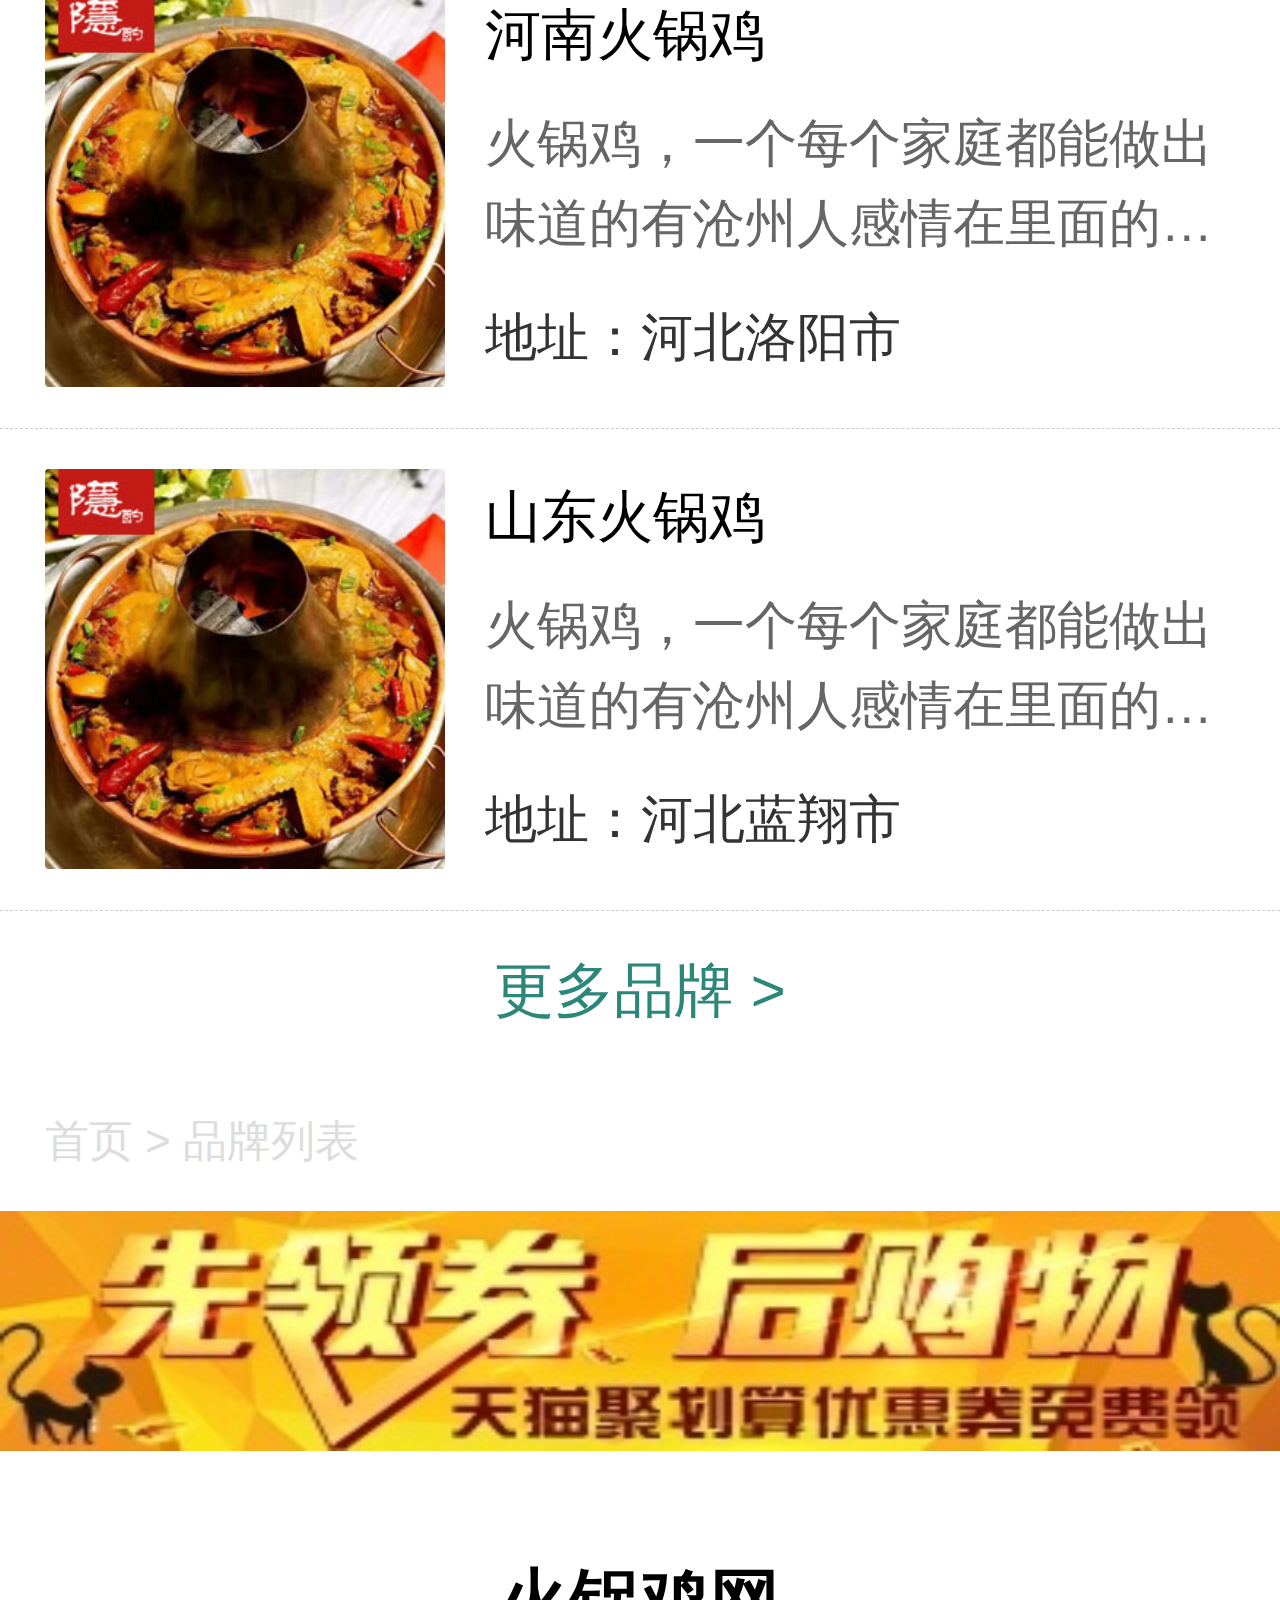
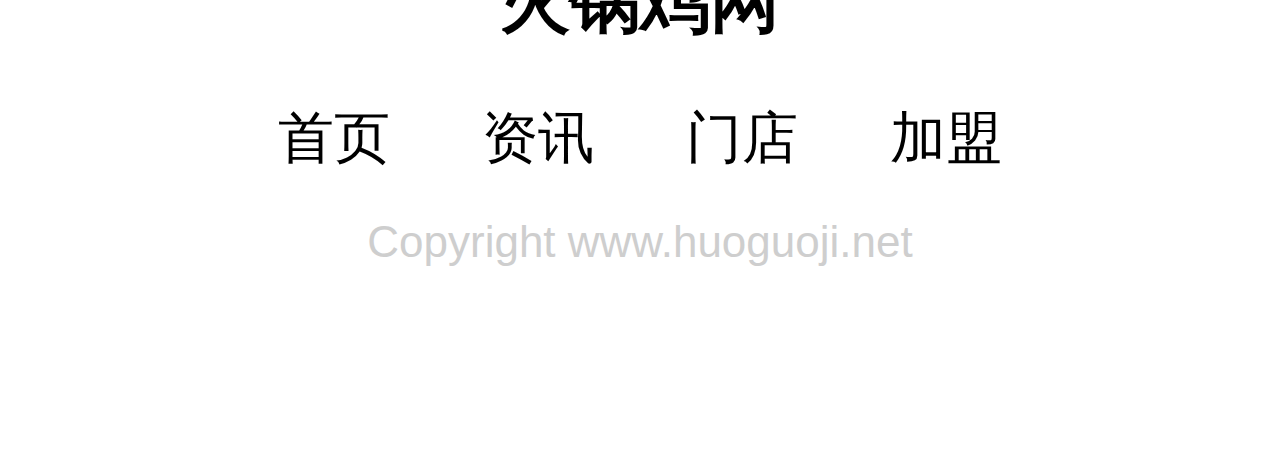
==== commit f7a62186: "18-3-11" ====
--- a/brand.html
+++ b/brand.html
@@ -67,7 +67,7 @@
         </div>
     </div>
 </div>
-<!--火锅鸡加盟 -->
+<!--火锅鸡加盟  模块九-->
 <div class="ji_jiameng">
     <h2>火锅鸡加盟</h2>
     <div class="container">
--- a/css/style.css
+++ b/css/style.css
@@ -444,6 +444,90 @@
     text-align: center;
     margin-top: .1rem;
 }
+/* 加盟 模块九 详情 */
+
+.ji_jiameng{
+    margin-top: .2rem;
+    margin-bottom: .2rem;
+}
+.ji_jiameng .jm_img{
+    position: relative;
+}
+.ji_jiameng .jm_img img{
+    height: 3.5rem;
+}
+.ji_jiameng .jm_img .jm_text{
+    width: 100%;
+    height: .7rem;
+    line-height: .7rem;
+    position: absolute;
+    bottom: 0;
+    background-color: rgba(255,255,255,0.9);
+    color: #000;
+    text-indent: .2rem;
+}
+.ji_jiameng .jm_img .jm_text a{
+    display: block;
+    width: 1.4rem;
+    height: .5rem;
+    line-height: .5rem;
+    border-radius: .25rem;
+    color: #fff;
+    background-color: rgba(246,46,46,1);
+    margin-right: .2rem;
+    margin-top: .11rem;
+    padding-left: .25rem;
+    padding-right: .25rem;
+    font-size: .25rem;
+}
+.ji_jiameng ul{
+    width: 90%;
+    margin: auto;
+}
+.ji_jiameng ul li {
+    display: inline-block;
+    width: 47%;
+    margin-top: .1rem;
+    margin-bottom: .1rem;
+}
+.ji_jiameng ul li strong{
+    font-size: .27rem;
+    margin-top: .1rem;
+    margin-bottom: .1rem;
+}
+.ji_jiameng ul li .red{
+    color: #f64040;
+}
+.jm_text strong{
+    font-weight: 500;
+    font-size: .28rem;
+}
+.ji_jiameng .btn{
+    margin-top: .2rem;
+    text-align: center;
+}
+.ji_jiameng .btn a{
+    display: inline-block;
+    width: 45%;
+    height: .5rem;
+    line-height: .5rem;
+    text-align: center;
+    border: solid #59a59a 1px;
+}
+.ji_jiameng .cha{
+    border-top-left-radius: .25rem;
+    border-bottom-left-radius: .25rem;
+    color: #59a59a;
+    margin-right: -3px;
+}
+.ji_jiameng .wo{
+    border-top-right-radius: .25rem;
+    border-bottom-right-radius: .25rem;
+    background: #59a59a;
+    color: #fff;
+    margin-left: -3px;
+}
+
 /* footer_banner 底部广告 */
 .footer_banner{
     width: 100%;
--- a/css/brand.css
+++ b/css/brand.css
@@ -37,81 +37,6 @@
 .text_box .pr0{
     padding-right: 0;
 }
-.ji_jiameng{
-    margin-top: .2rem;
-    margin-bottom: .2rem;
-}
-.ji_jiameng .jm_img{
-    position: relative;
-}
-.ji_jiameng .jm_img img{
-    height: 3.5rem;
-}
-.ji_jiameng .jm_img .jm_text{
-    width: 100%;
-    height: .7rem;
-    line-height: .7rem;
-    position: absolute;
-    bottom: 0;
-    background-color: rgba(255,255,255,0.9);
-    color: #000;
-    text-indent: .2rem;
-}
-.ji_jiameng .jm_img .jm_text a{
-    display: block;
-    width: 1.4rem;
-    height: .5rem;
-    line-height: .5rem;
-    border-radius: .25rem;
-    color: #fff;
-    background-color: rgba(246,46,46,1);
-    margin-right: .2rem;
-    margin-top: .11rem;
-    padding-left: .25rem;
-    padding-right: .25rem;
-}
-.ji_jiameng ul{
-    width: 90%;
-    margin: auto;
-}
-.ji_jiameng ul li {
-    display: inline-block;
-    width: 47%;
-    margin-top: .1rem;
-    margin-bottom: .1rem;
-}
-.ji_jiameng ul li .red{
-    color: #f64040;
-}
-.jm_text strong{
-    font-weight: 500;
-    font-size: .28rem;
-}
-.ji_jiameng .btn{
-    margin-top: .2rem;
-    text-align: center;
-}
-.ji_jiameng .btn a{
-    display: inline-block;
-    width: 45%;
-    height: .5rem;
-    line-height: .5rem;
-    text-align: center;
-    border: solid #59a59a 1px;
-}
-.ji_jiameng .cha{
-    border-top-left-radius: .25rem;
-    border-bottom-left-radius: .25rem;
-    color: #59a59a;
-    margin-right: -3px;
-}
-.ji_jiameng .wo{
-    border-top-right-radius: .25rem;
-    border-bottom-right-radius: .25rem;
-    background: #59a59a;
-    color: #fff;
-    margin-left: -3px;
-}
 .news .news_list .text_hide{
     margin-bottom: .2rem;
     margin-top: .1rem;
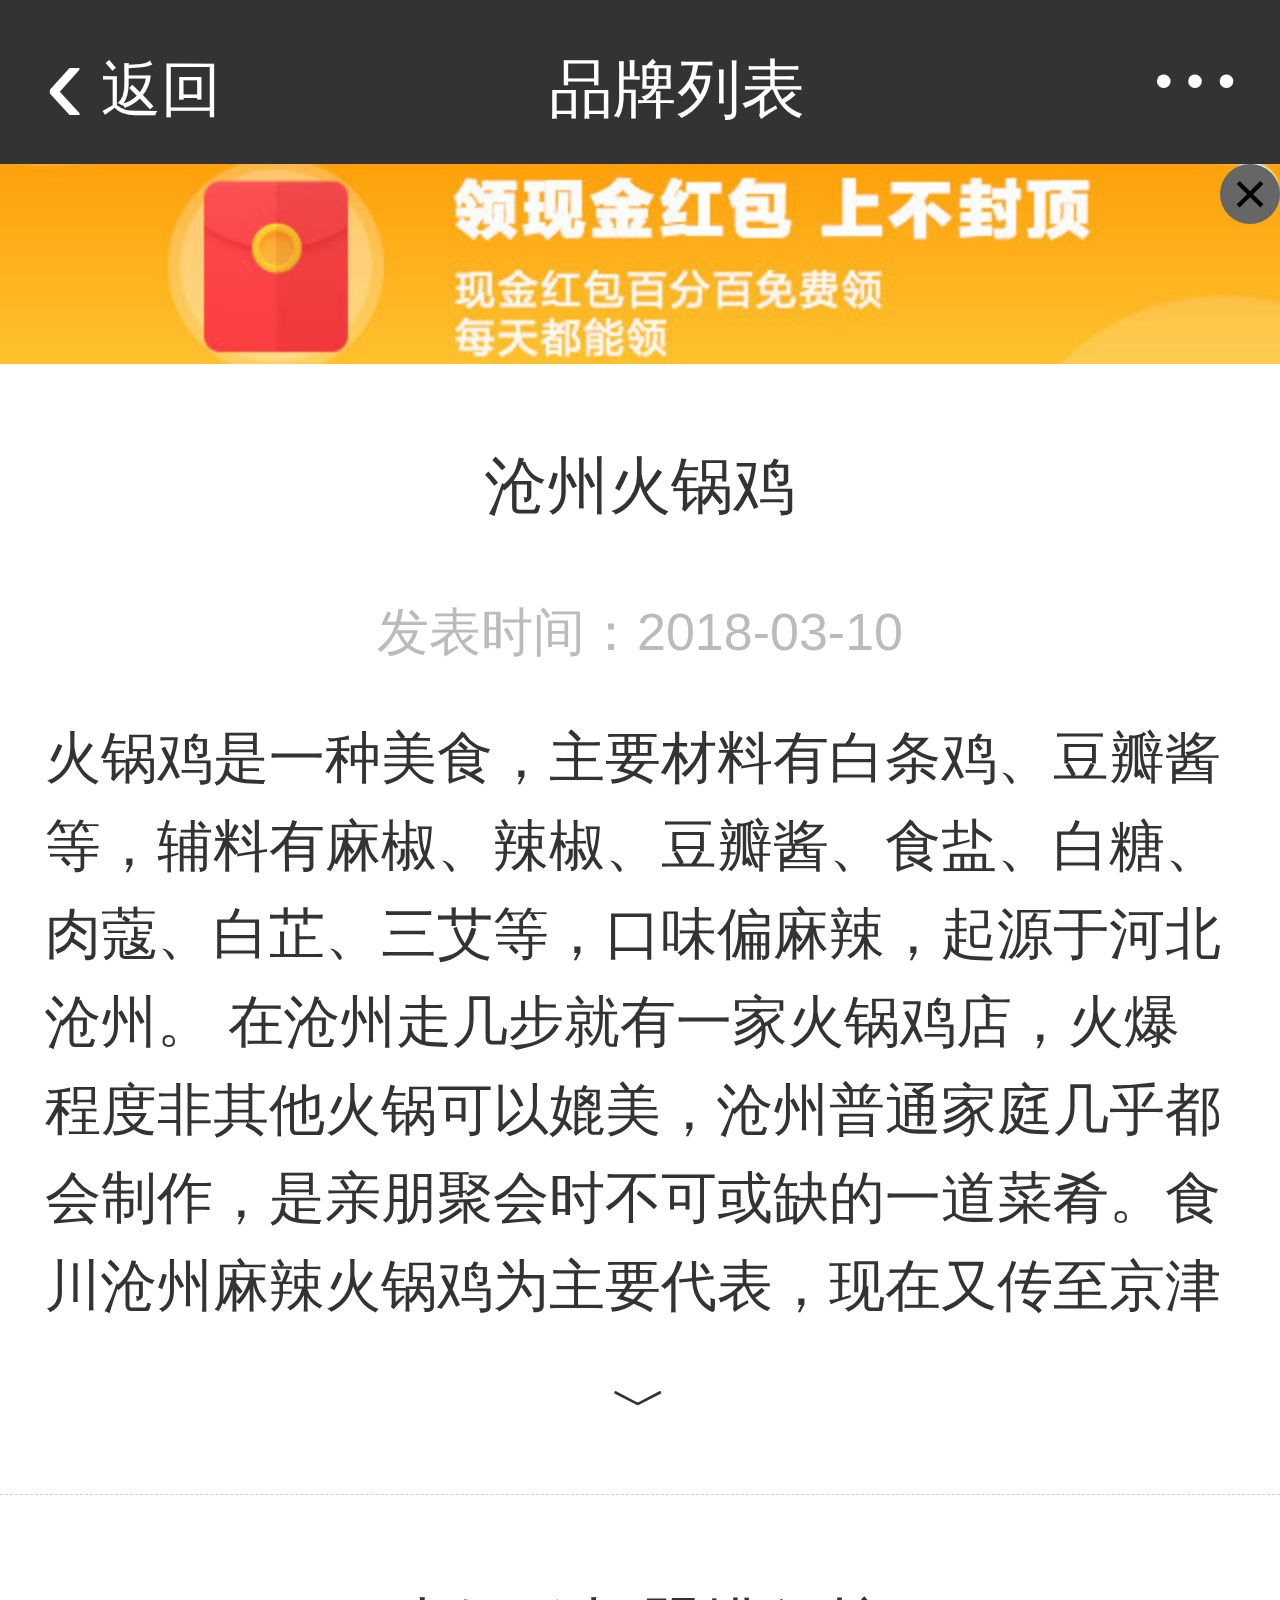
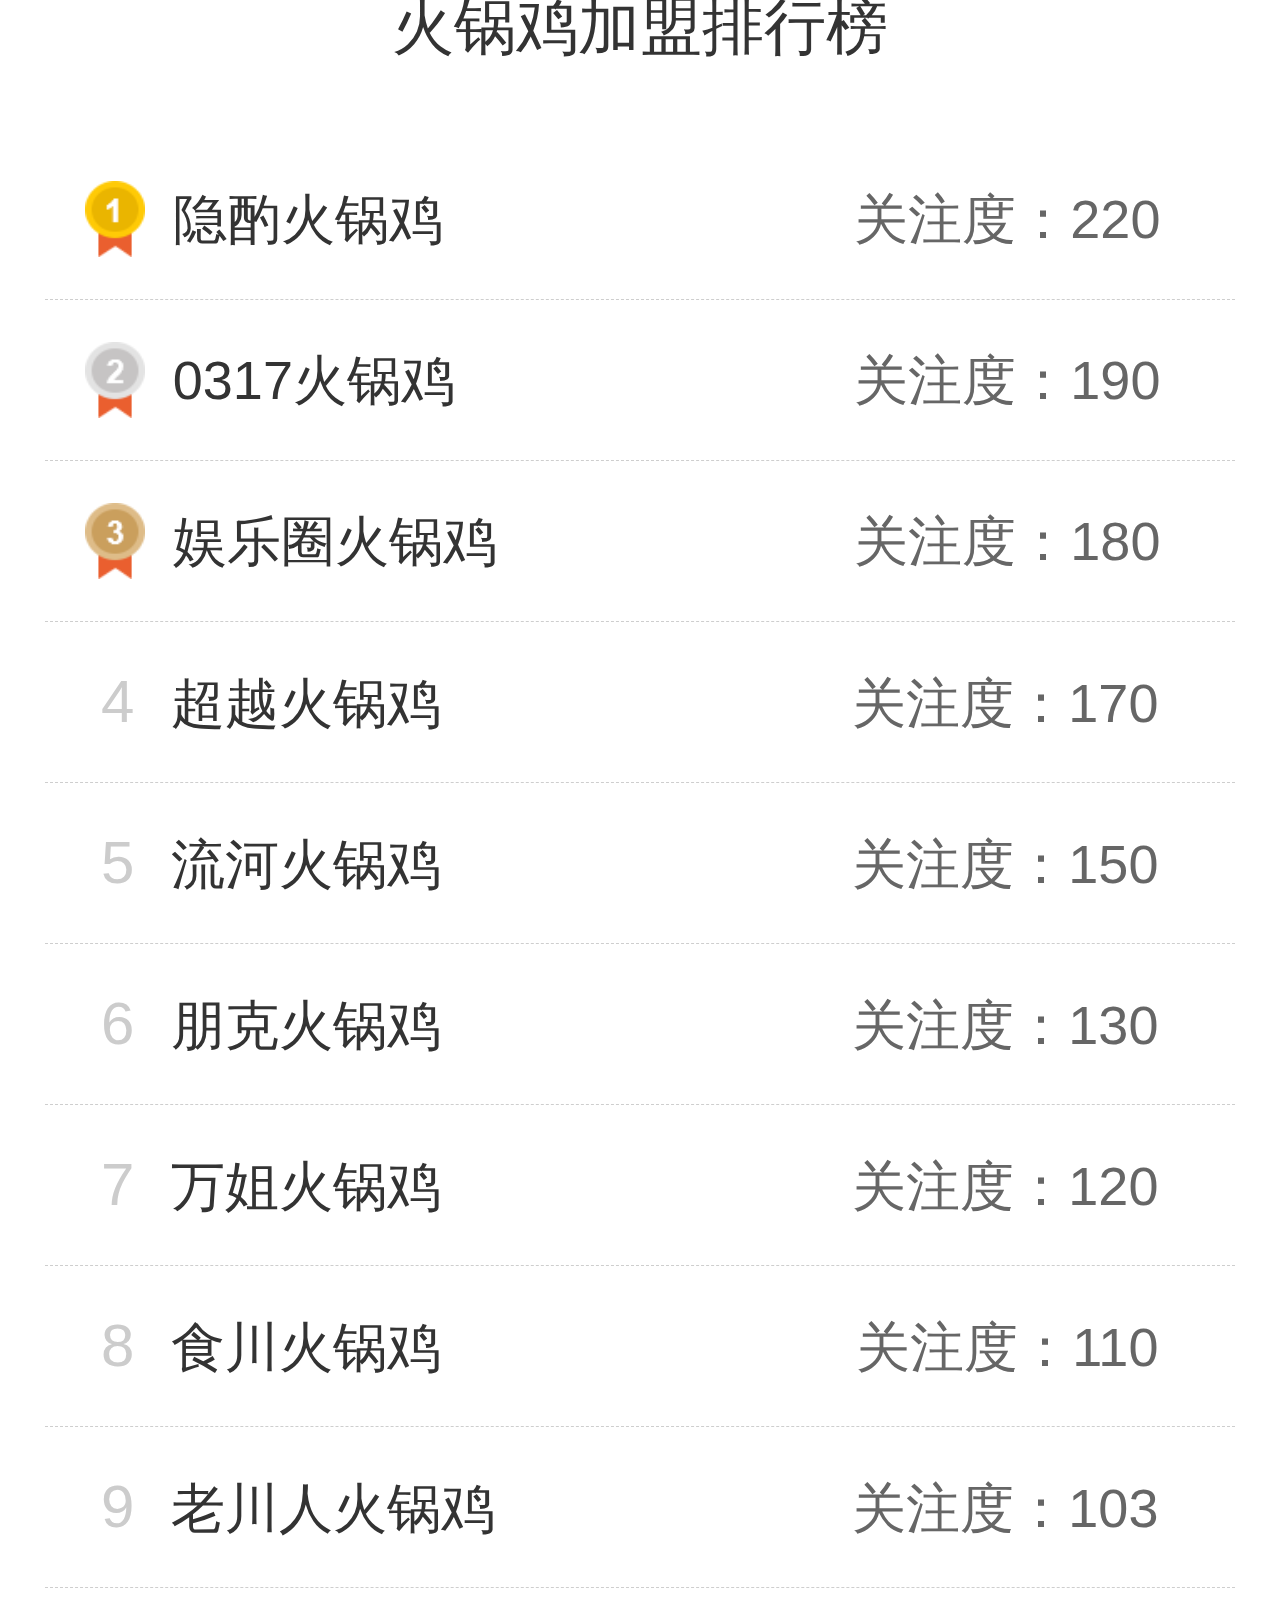
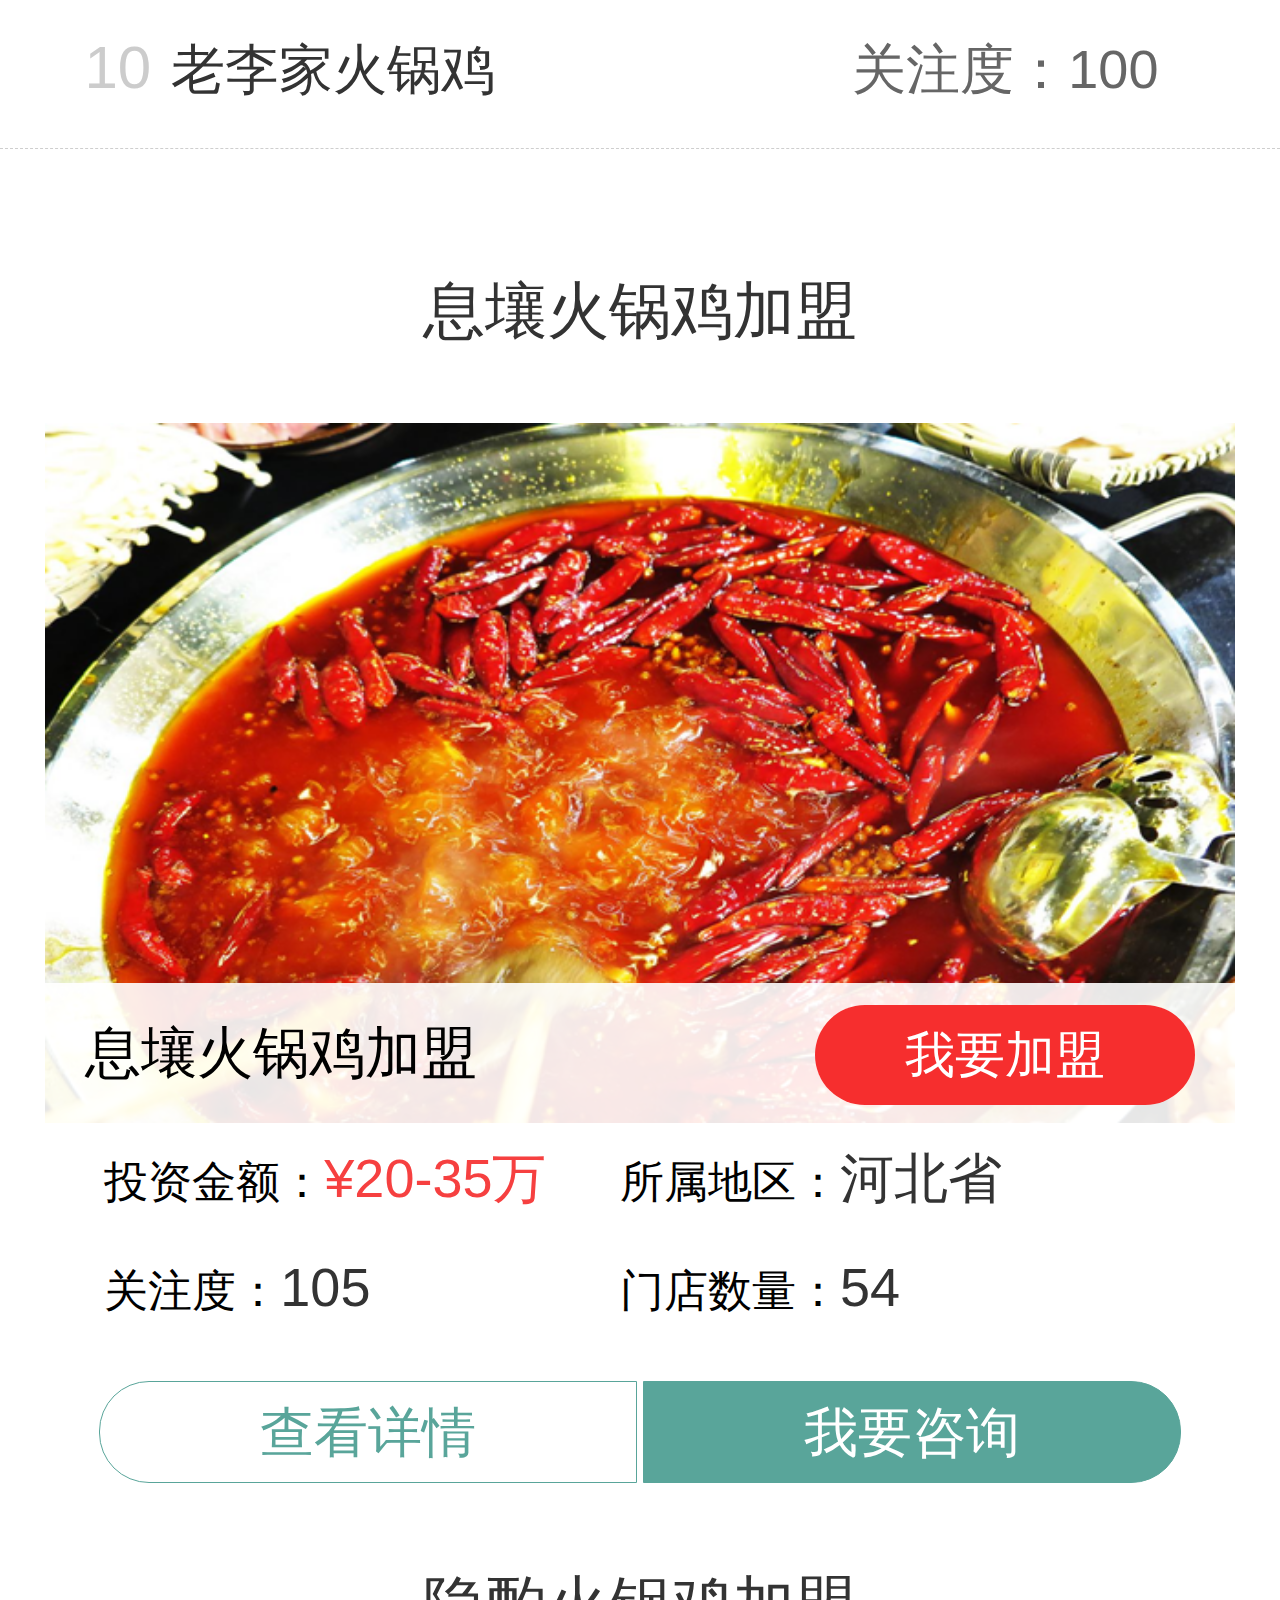
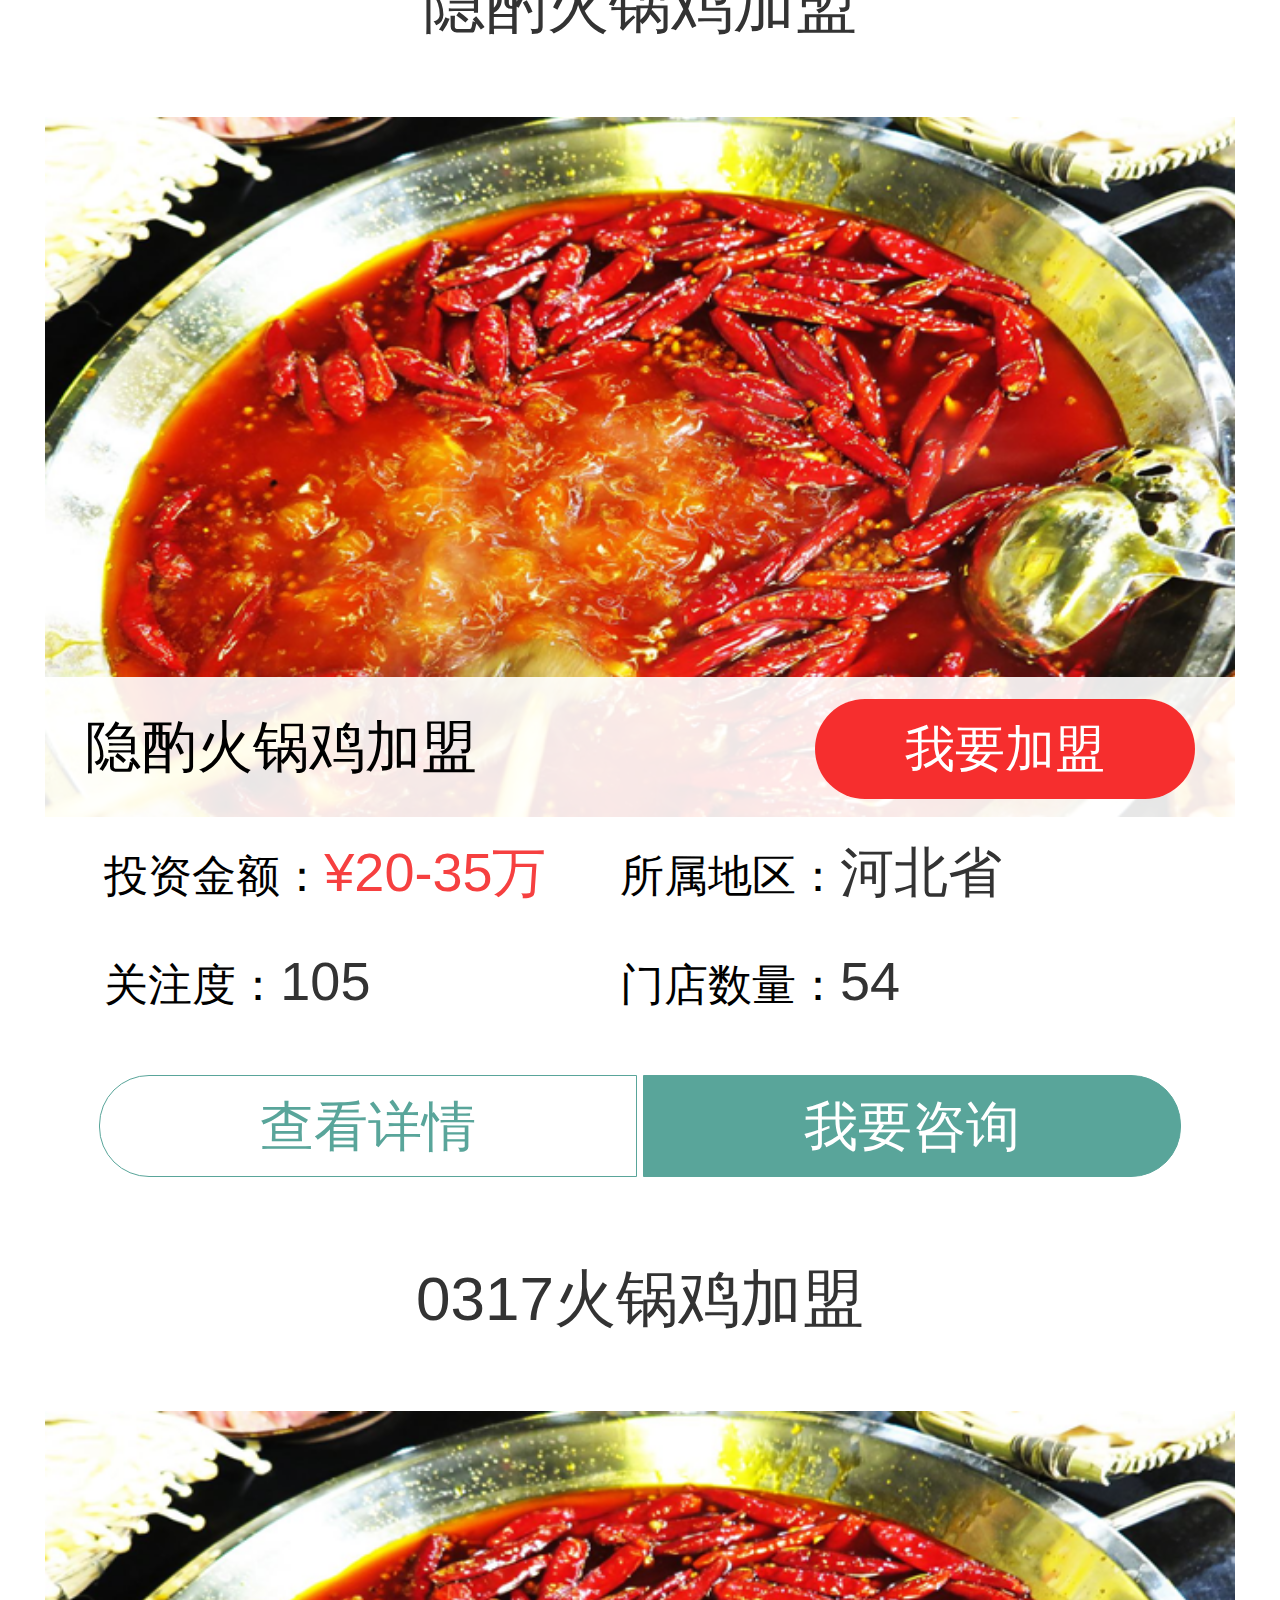
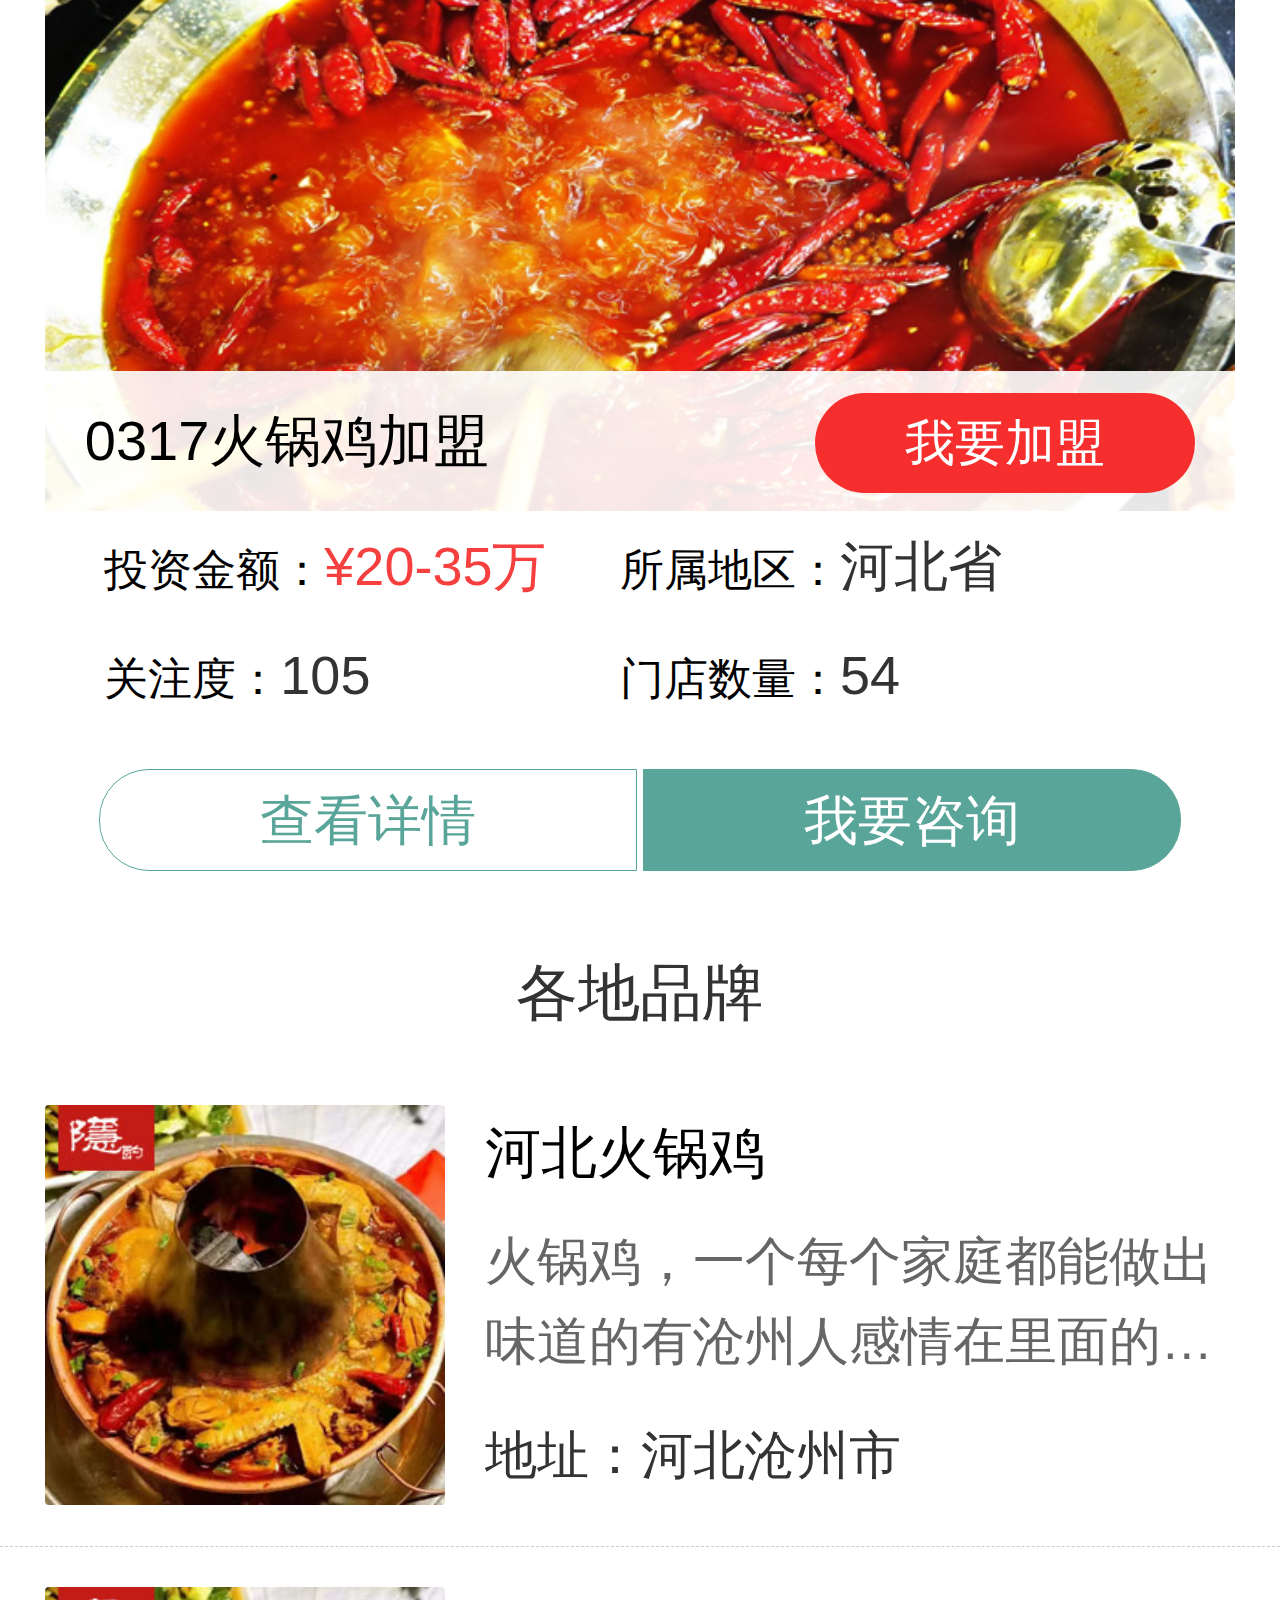
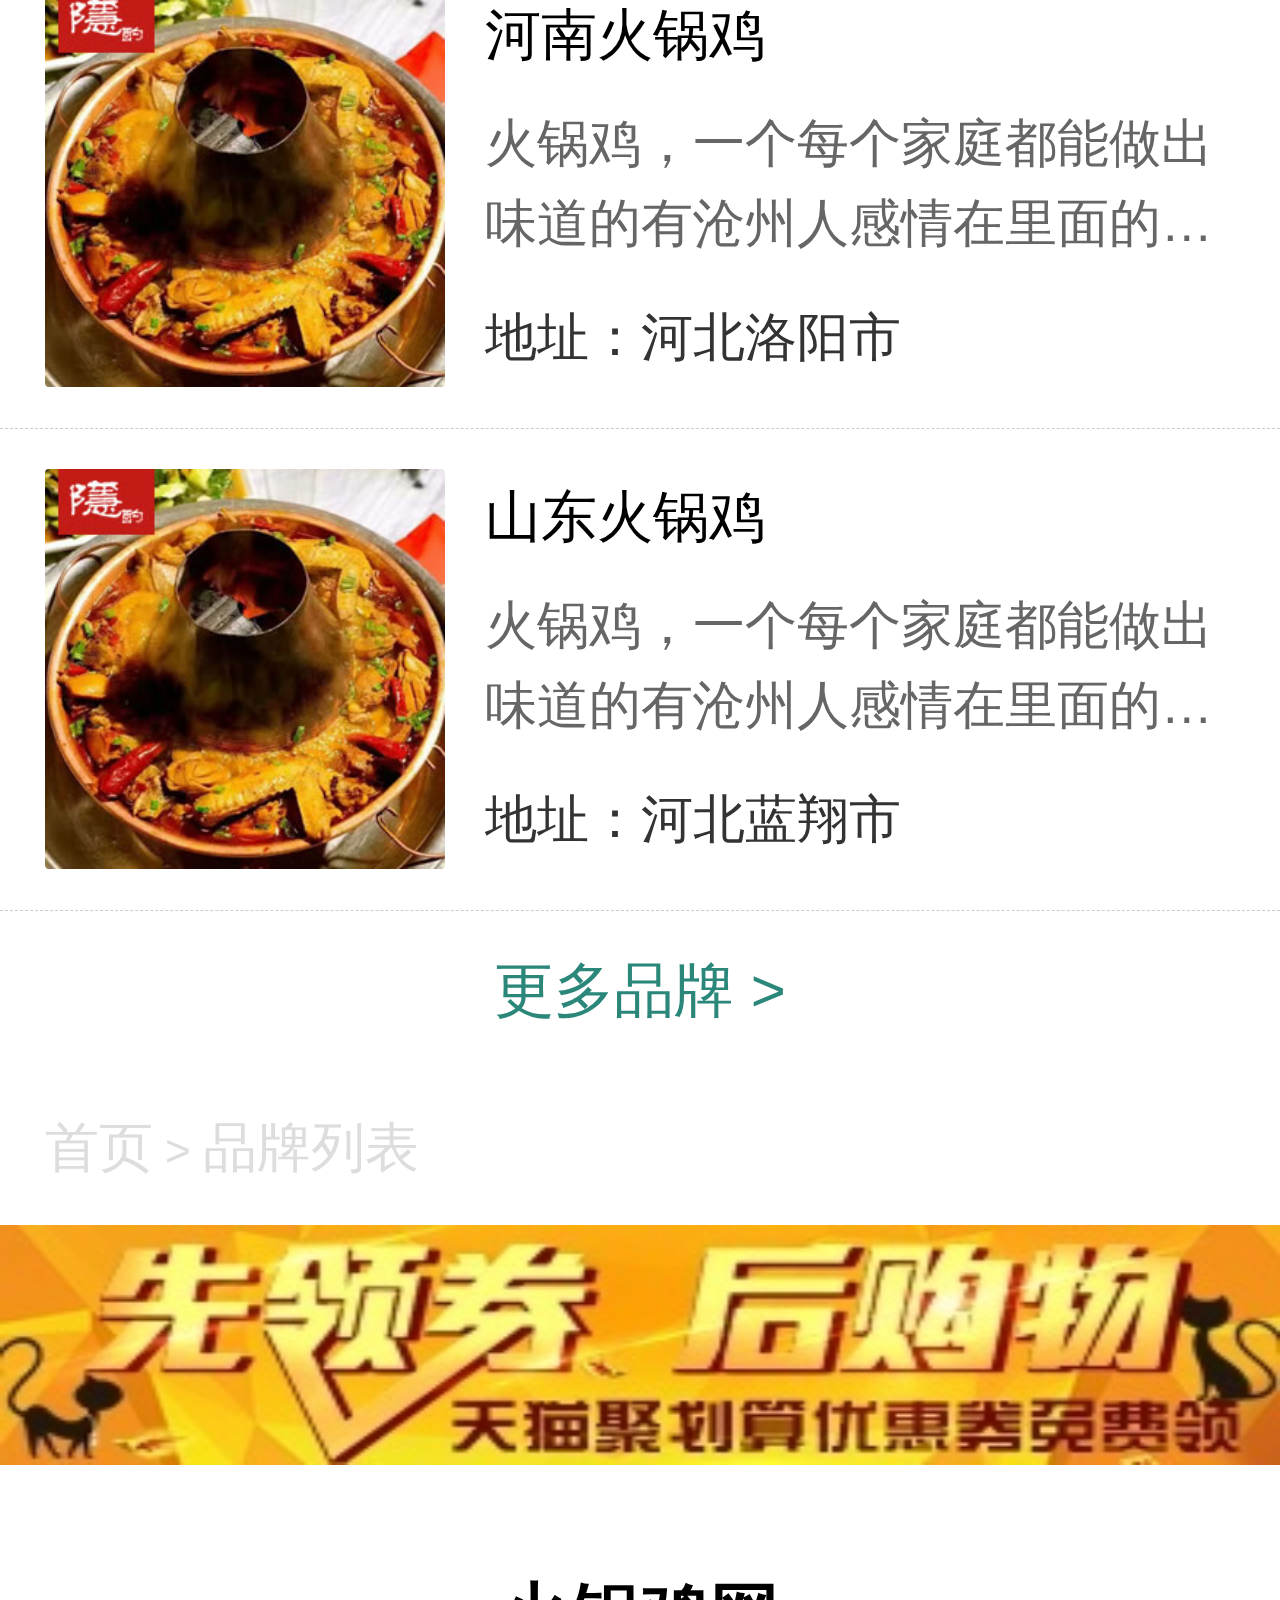
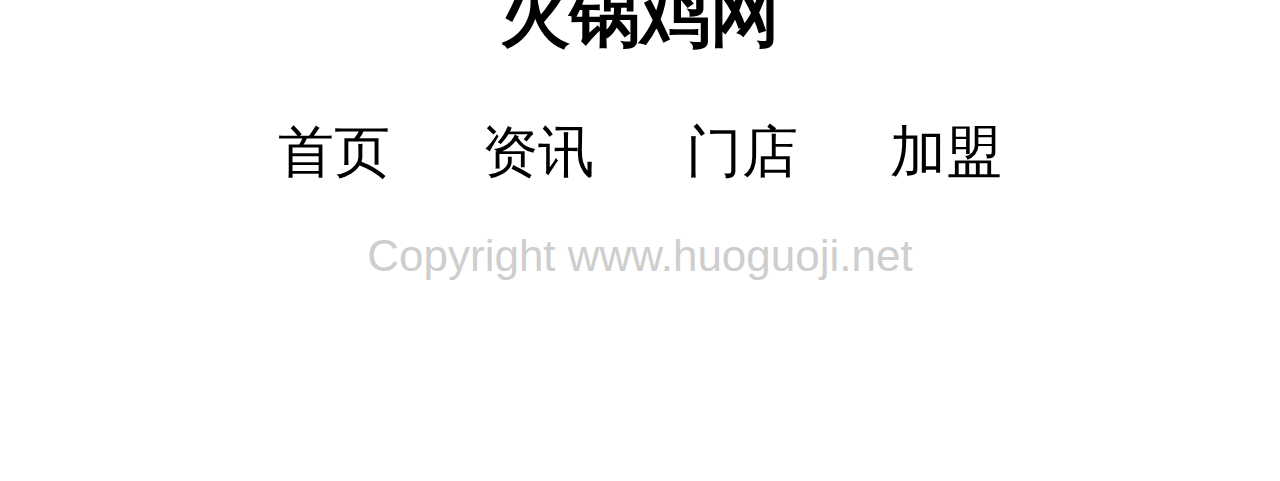
==== commit 0978959f: "9" ====
--- a/brand.html
+++ b/brand.html
@@ -69,7 +69,26 @@
 </div>
 <!--火锅鸡加盟  模块九-->
 <div class="ji_jiameng">
-    <h2>火锅鸡加盟</h2>
+    <h2>息壤火锅鸡加盟</h2>
+    <div class="container">
+        <div class="jm_img">
+            <img src="images/jiam.jpg" alt="">
+            <div class="jm_text clearfix"><strong class="fl">息壤火锅鸡加盟</strong><a href="" class="fr">我要加盟</a></div>
+        </div>
+        <ul>
+            <li>投资金额：<a href=""><strong class="red">¥20-35万</strong></a></li>
+            <li>所属地区：<a href=""><strong>河北省</strong></a></li>
+            <li>关注度：<a href=""><strong>105</strong></a></li>
+            <li>门店数量：<a href=""><strong>54</strong></a></li>
+        </ul>
+        <div class="btn">
+            <a class="cha" href="">查看详情</a>
+            <a class="wo" href="">我要咨询</a>
+        </div>
+    </div>
+</div>
+<div class="ji_jiameng">
+    <h2>隐酌火锅鸡加盟</h2>
     <div class="container">
         <div class="jm_img">
             <img src="images/jiam.jpg" alt="">
@@ -88,30 +107,11 @@
     </div>
 </div>
 <div class="ji_jiameng">
-    <h2>火锅鸡加盟</h2>
+    <h2>0317火锅鸡加盟</h2>
     <div class="container">
         <div class="jm_img">
             <img src="images/jiam.jpg" alt="">
-            <div class="jm_text clearfix"><strong class="fl">隐酌火锅鸡加盟</strong><a href="" class="fr">我要加盟</a></div>
-        </div>
-        <ul>
-            <li>投资金额：<a href=""><strong class="red">¥20-35万</strong></a></li>
-            <li>所属地区：<a href=""><strong>河北省</strong></a></li>
-            <li>关注度：<a href=""><strong>105</strong></a></li>
-            <li>门店数量：<a href=""><strong>54</strong></a></li>
-        </ul>
-        <div class="btn">
-            <a class="cha" href="">查看详情</a>
-            <a class="wo" href="">我要咨询</a>
-        </div>
-    </div>
-</div>
-<div class="ji_jiameng">
-    <h2>火锅鸡加盟</h2>
-    <div class="container">
-        <div class="jm_img">
-            <img src="images/jiam.jpg" alt="">
-            <div class="jm_text clearfix"><strong class="fl">隐酌火锅鸡加盟</strong><a href="" class="fr">我要加盟</a></div>
+            <div class="jm_text clearfix"><strong class="fl">0317火锅鸡加盟</strong><a href="" class="fr">我要加盟</a></div>
         </div>
         <ul>
             <li>投资金额：<a href=""><strong class="red">¥20-35万</strong></a></li>
--- a/css/style.css
+++ b/css/style.css
@@ -494,6 +494,7 @@
     font-size: .27rem;
     margin-top: .1rem;
     margin-bottom: .1rem;
+    font-weight: 500;
 }
 .ji_jiameng ul li .red{
     color: #f64040;
@@ -513,6 +514,7 @@
     line-height: .5rem;
     text-align: center;
     border: solid #59a59a 1px;
+    font-size: .27rem;
 }
 .ji_jiameng .cha{
     border-top-left-radius: .25rem;
@@ -544,6 +546,7 @@
 }
 .footer_nav a{
     color: #ddd;
+    font-size: .27rem;
 }
 .footer{
     padding-bottom: 1rem;
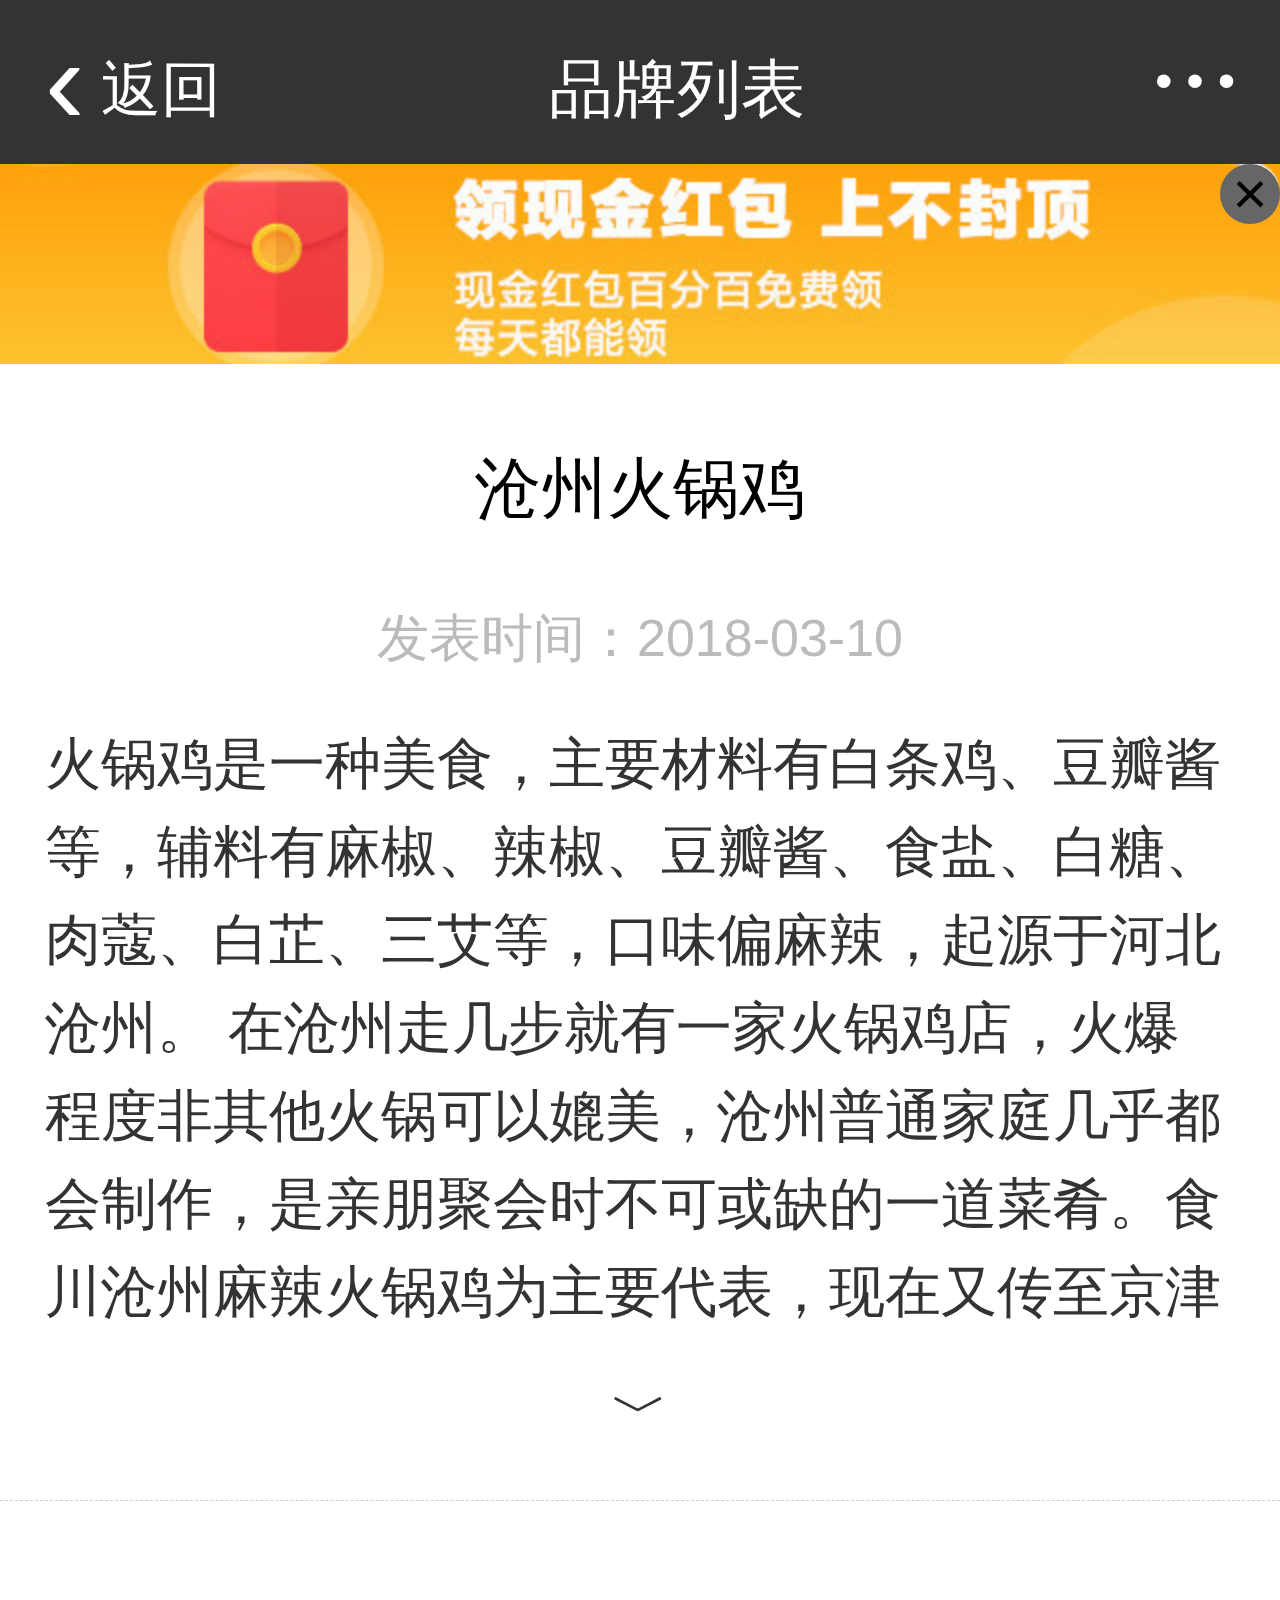
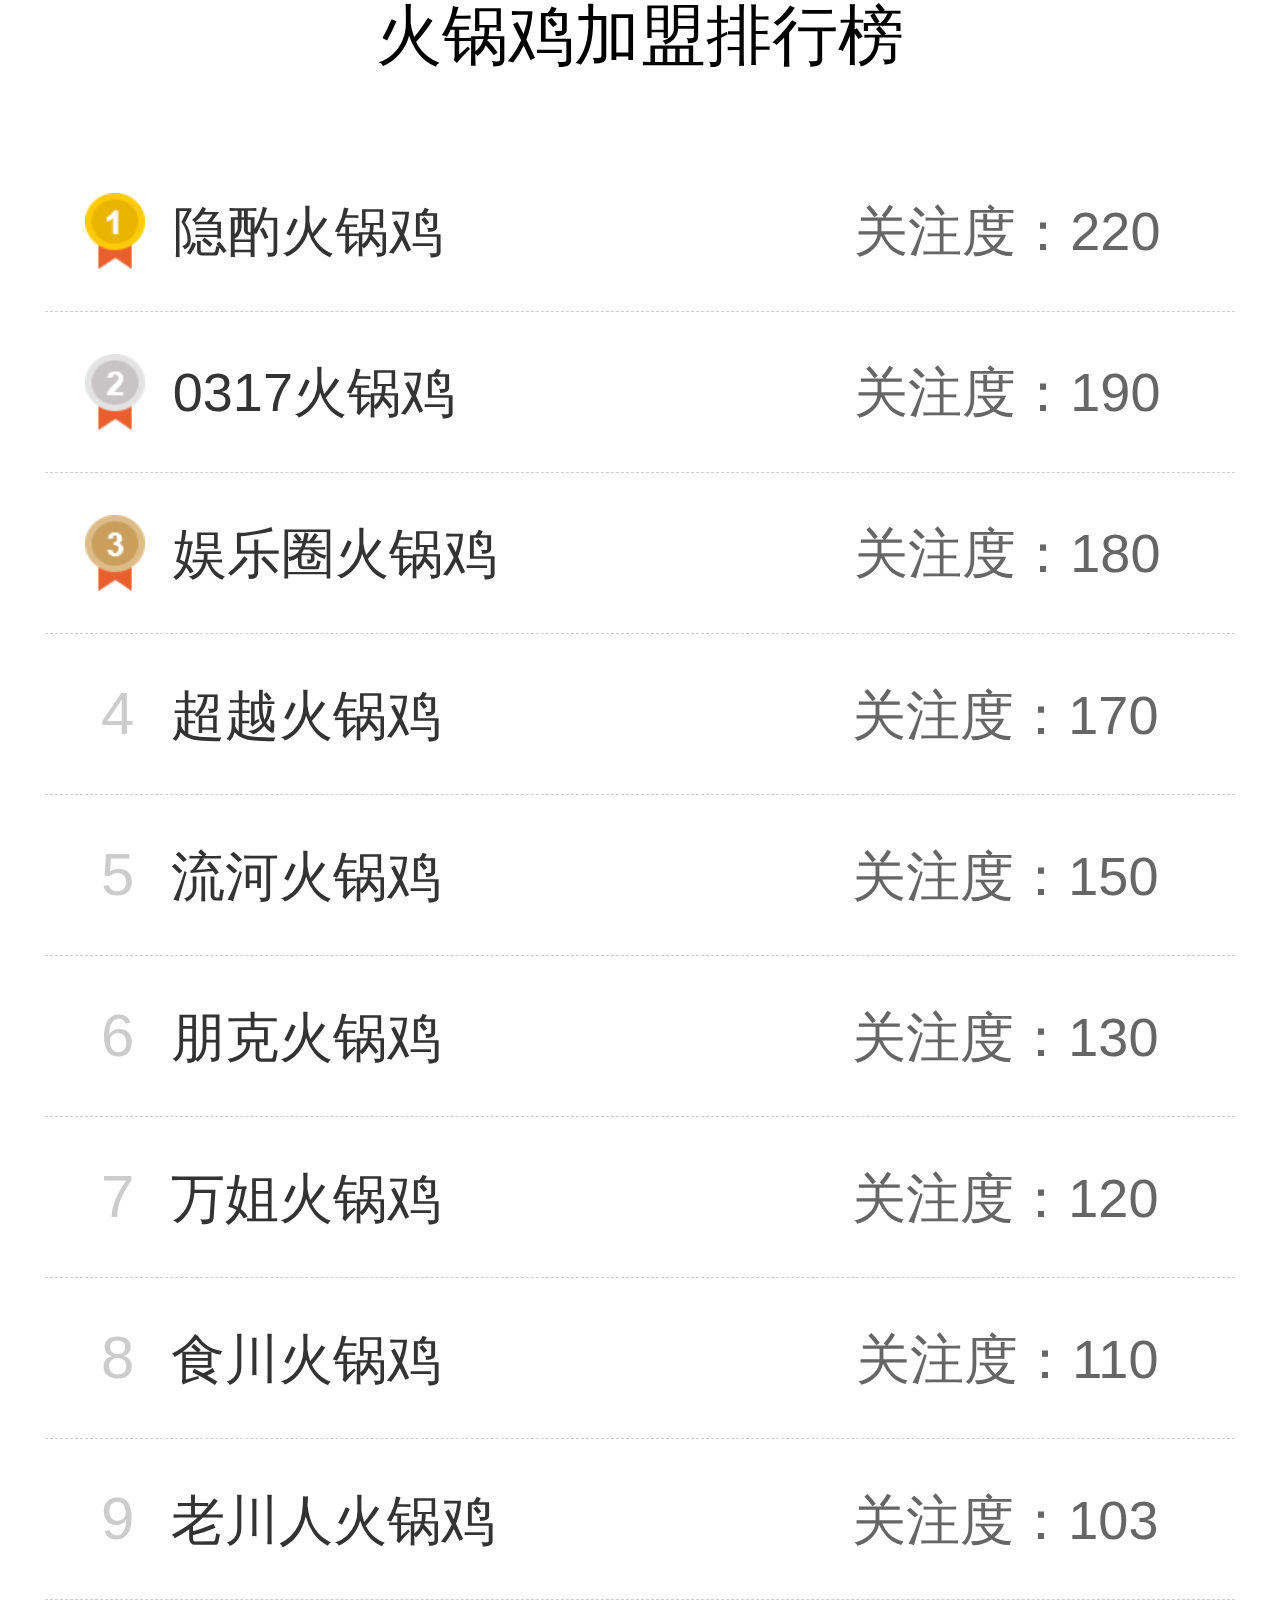
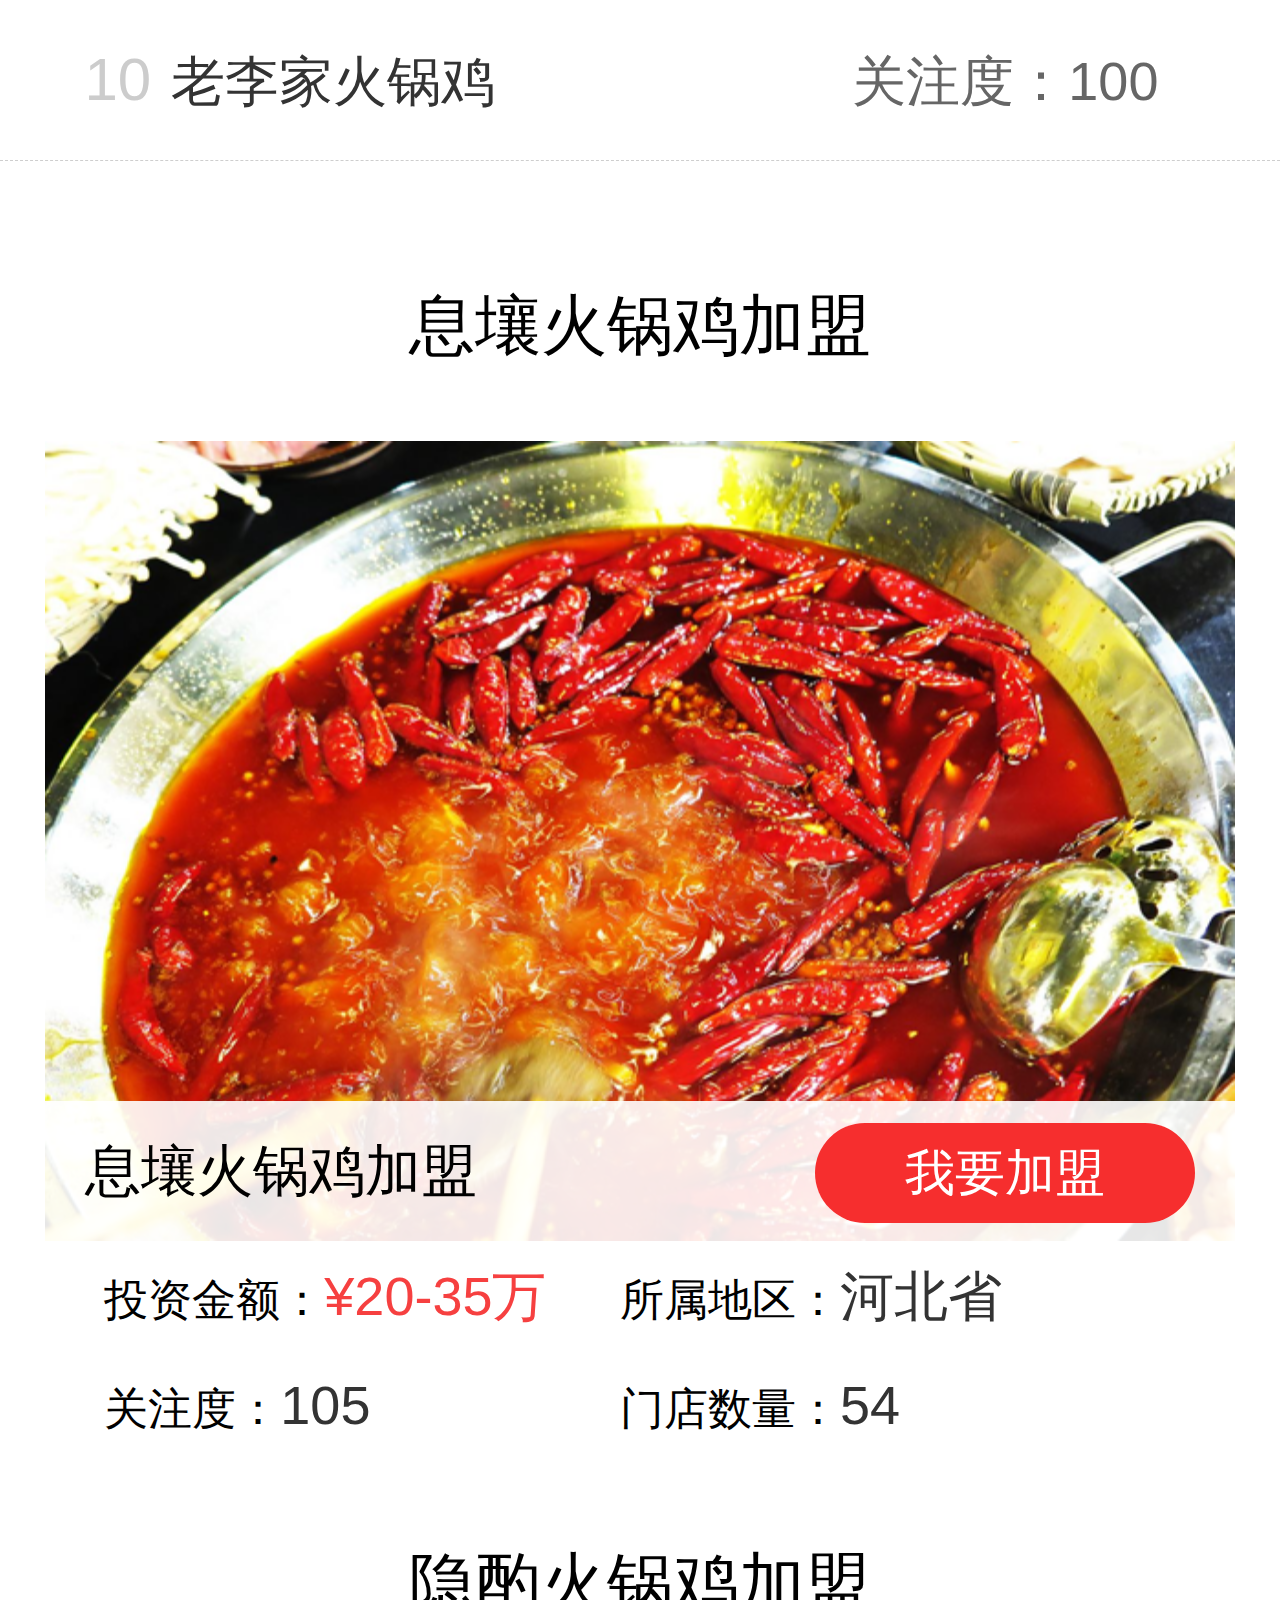
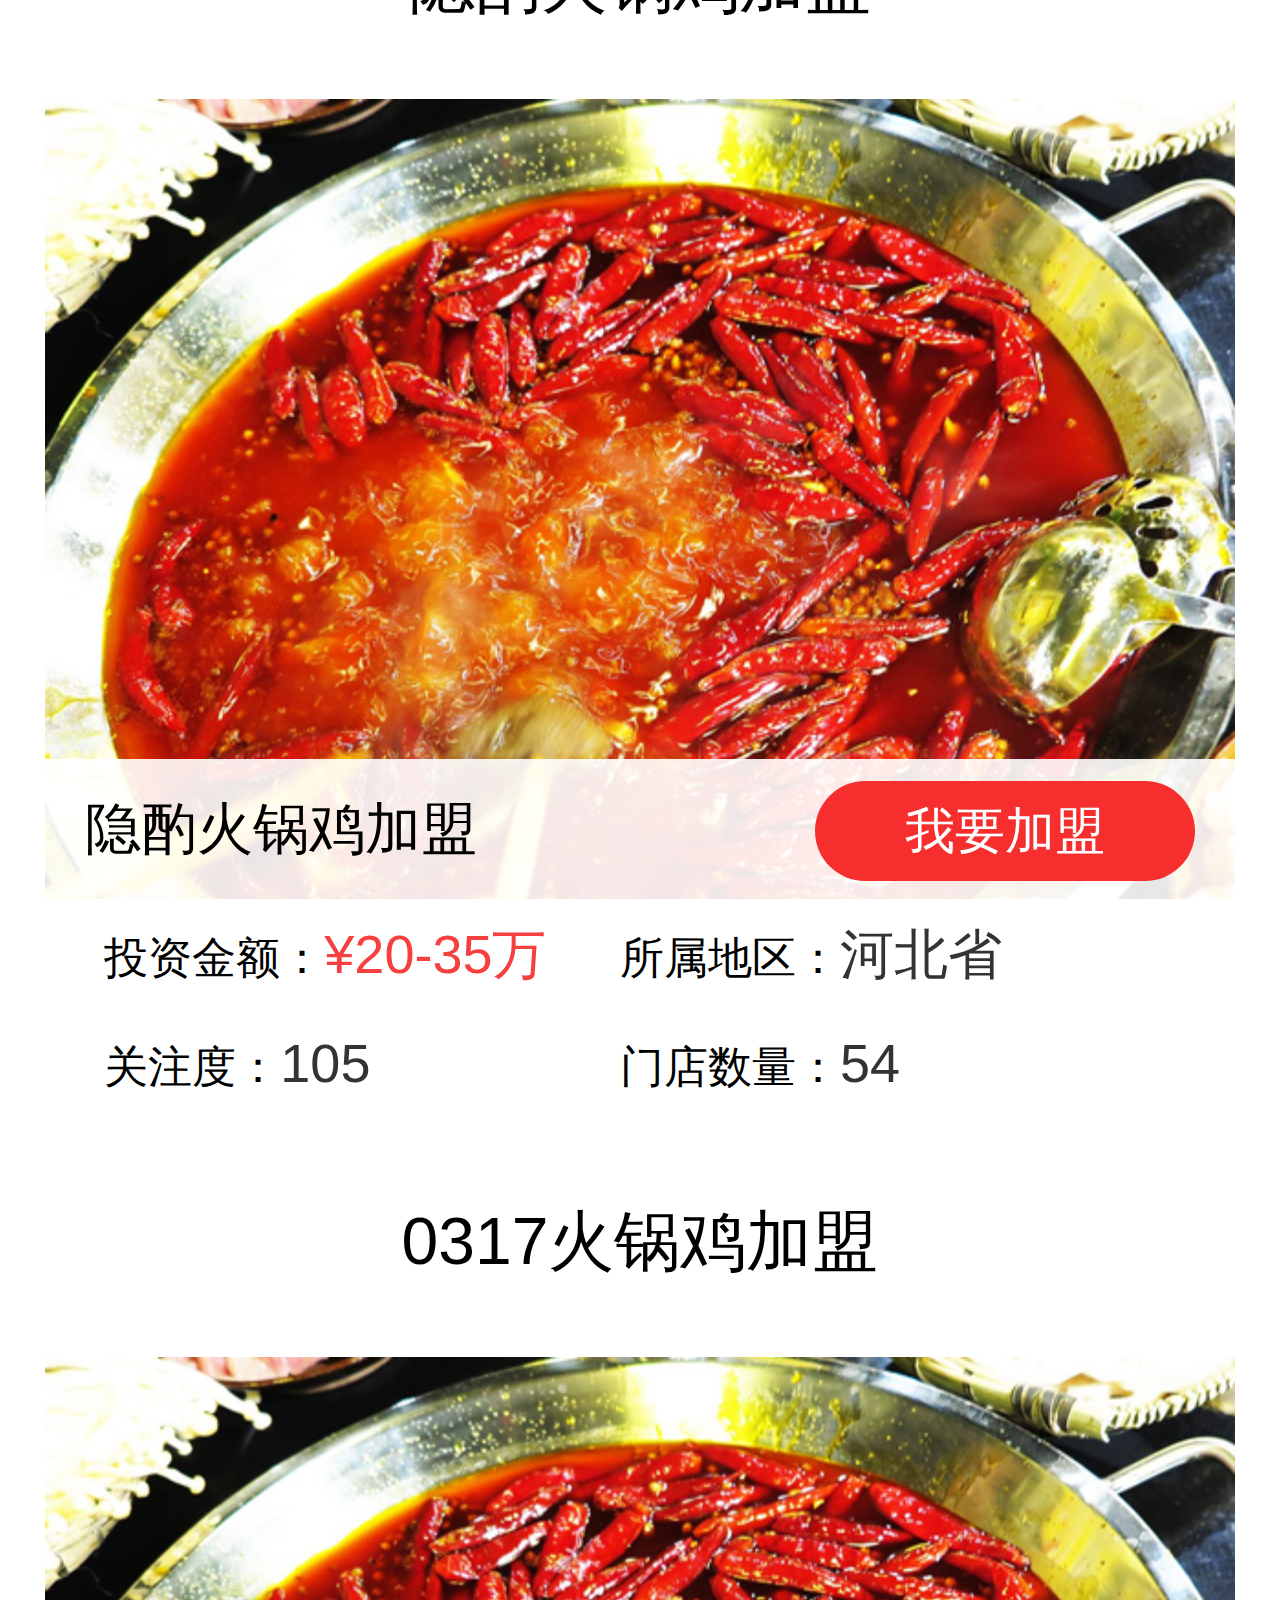
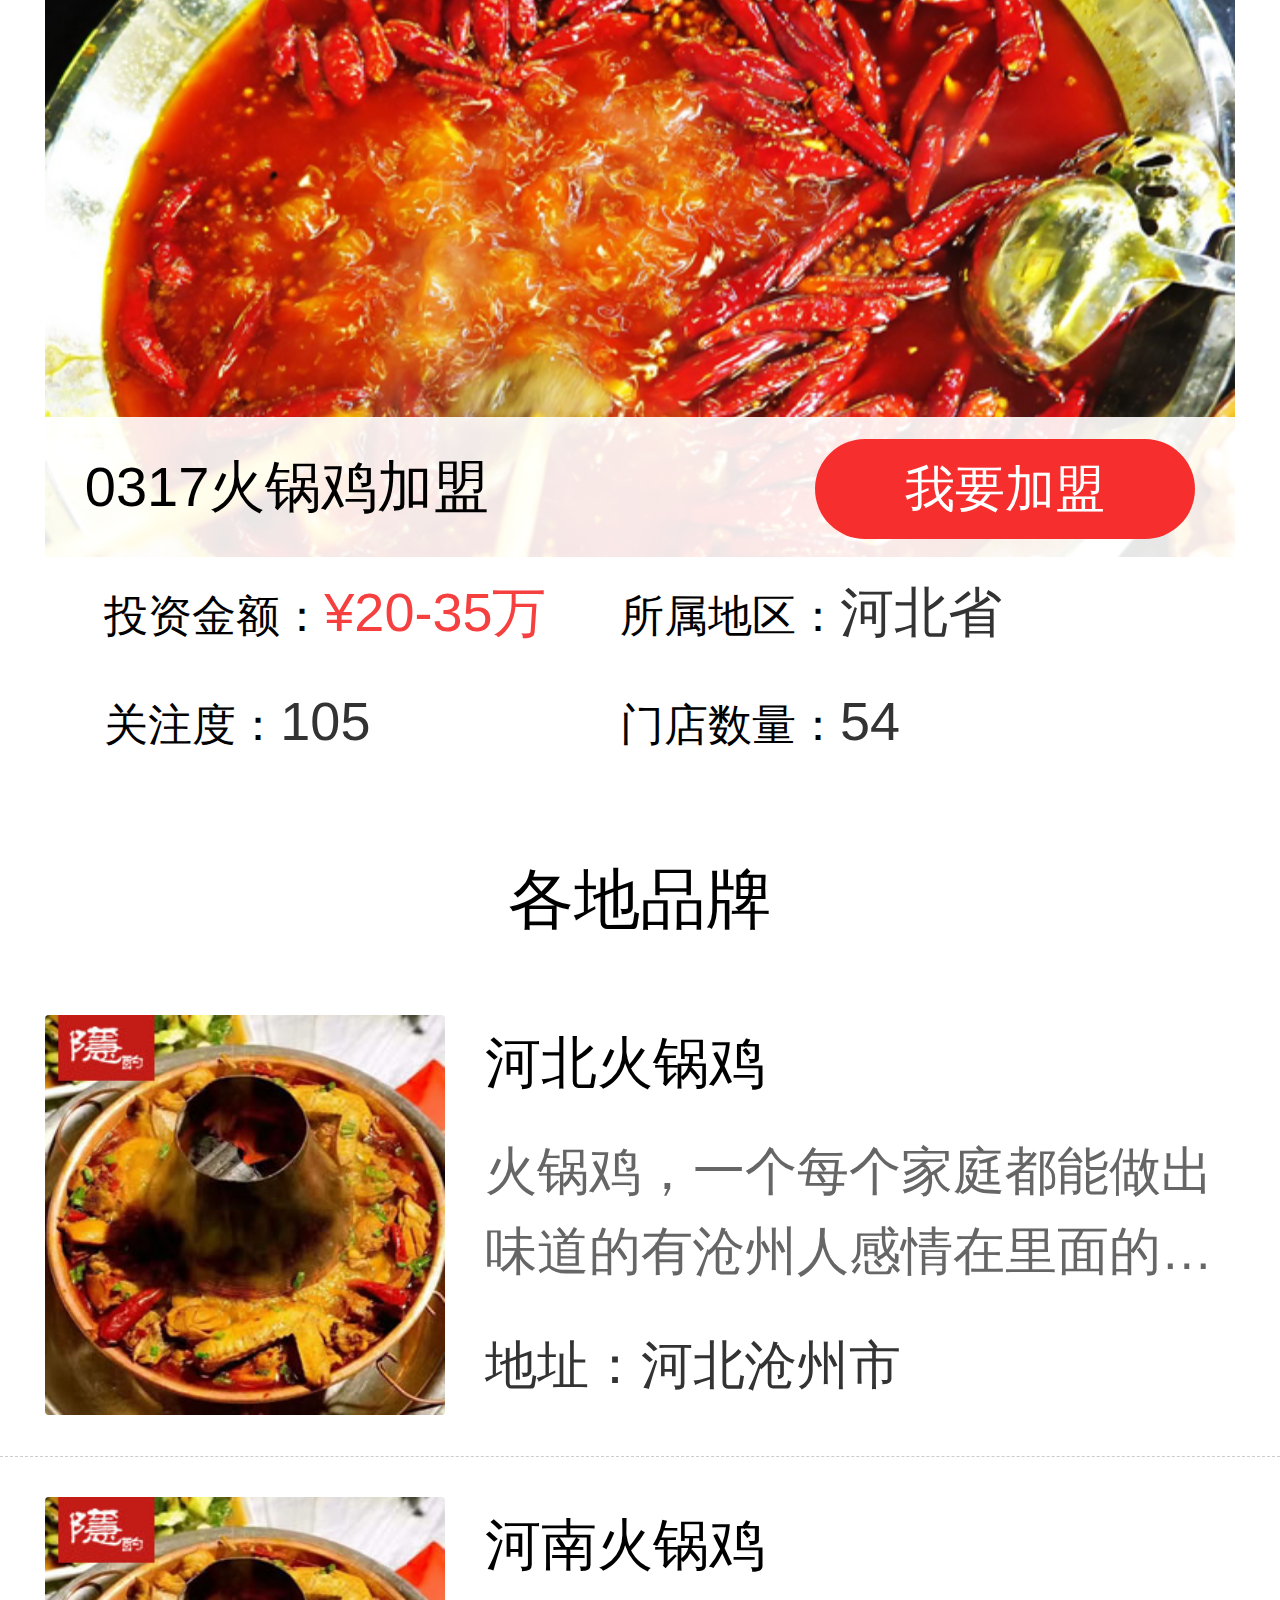
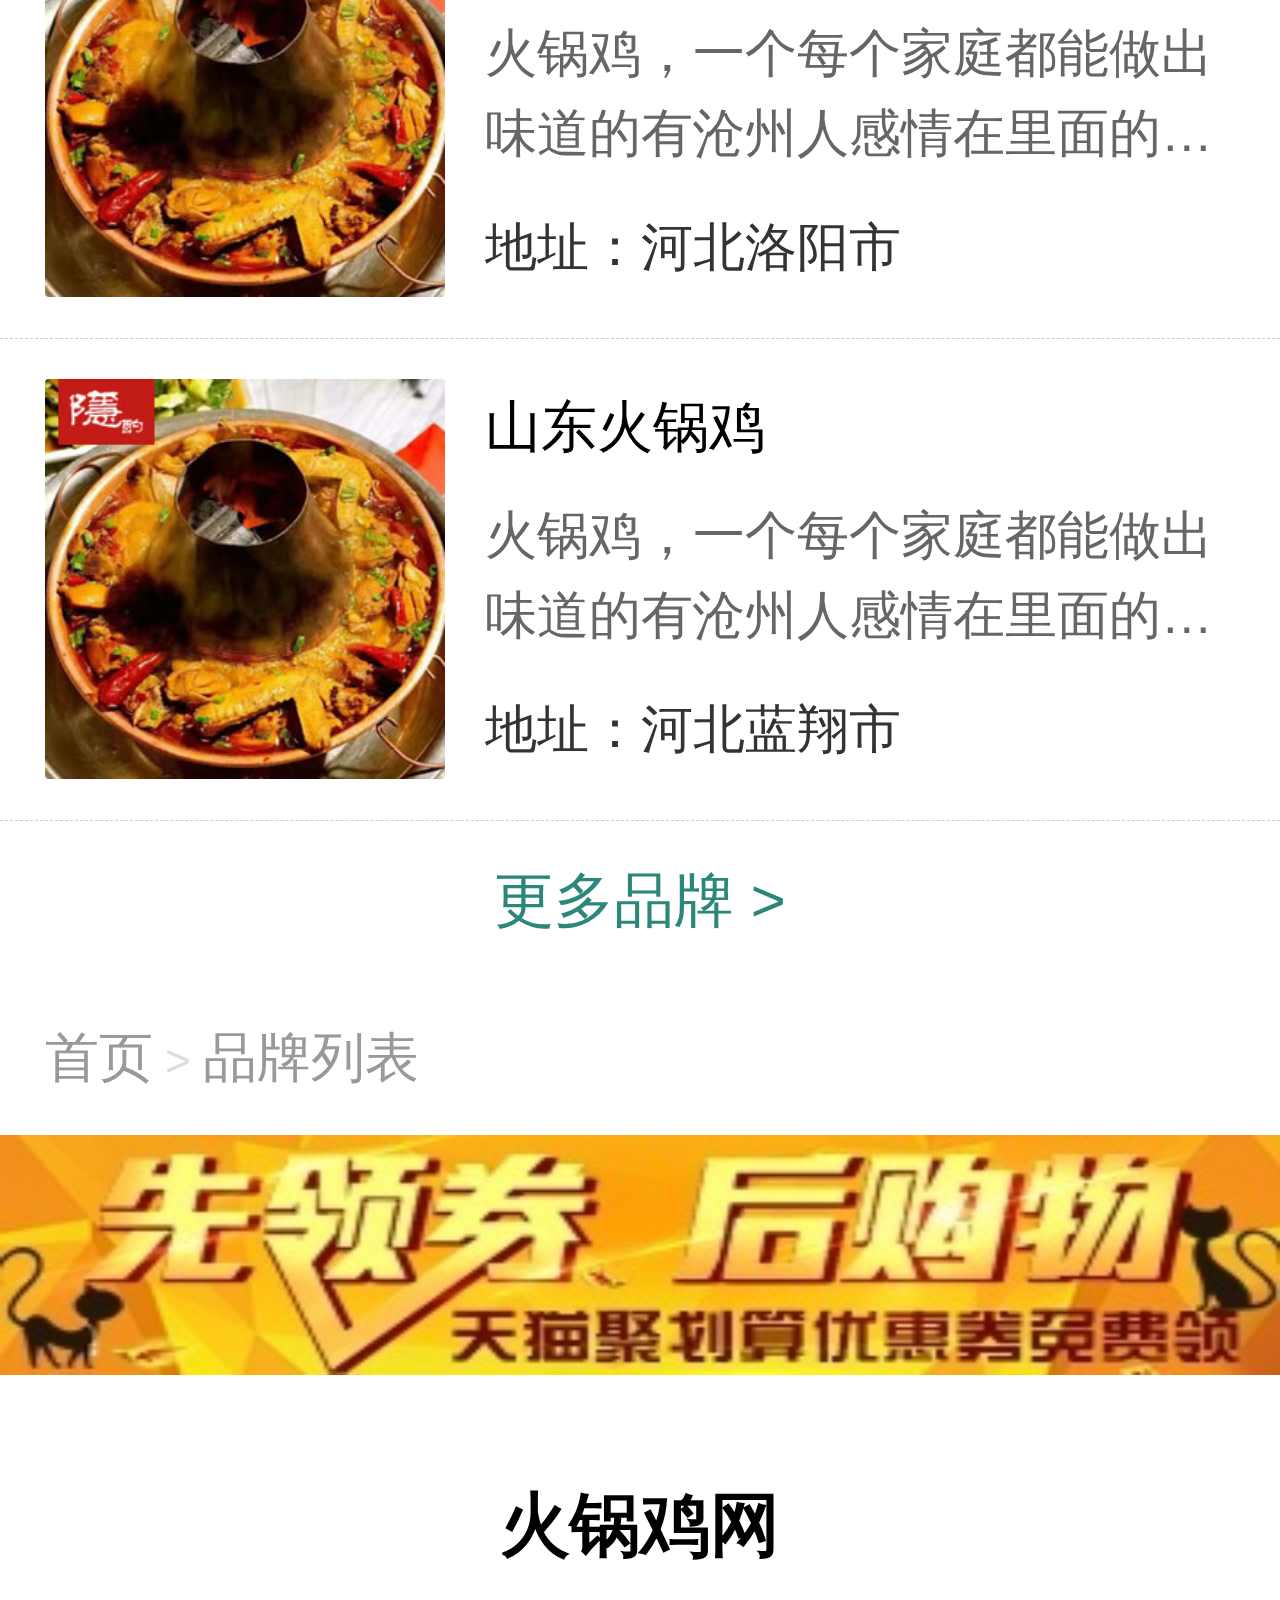
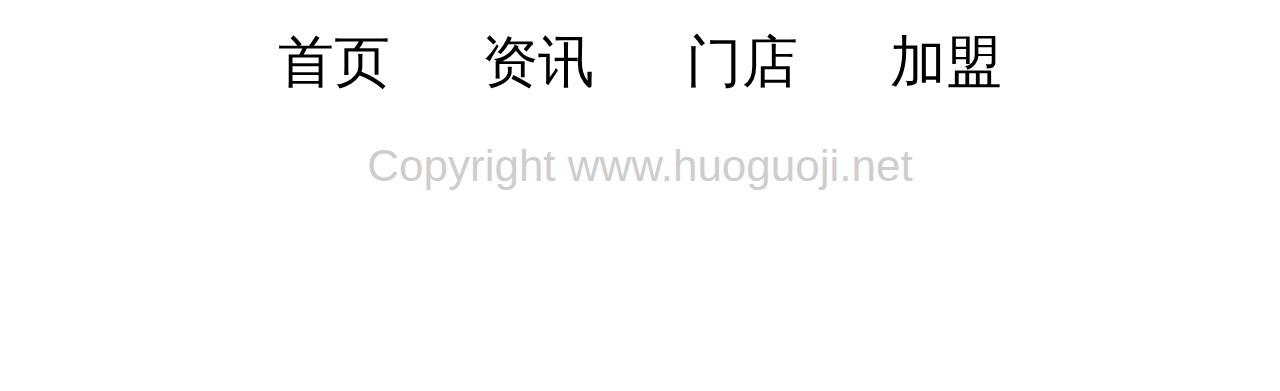
==== commit e9b7d96e: "2018-3-12 10.55" ====
--- a/brand.html
+++ b/brand.html
@@ -73,7 +73,7 @@
     <div class="container">
         <div class="jm_img">
             <img src="images/jiam.jpg" alt="">
-            <div class="jm_text clearfix"><strong class="fl">息壤火锅鸡加盟</strong><a href="" class="fr">我要加盟</a></div>
+            <div class="jm_text clearfix"><strong class="fl">息壤火锅鸡加盟</strong><a href="tel:4000860317" class="fr">我要加盟</a></div>
         </div>
         <ul>
             <li>投资金额：<a href=""><strong class="red">¥20-35万</strong></a></li>
@@ -81,10 +81,6 @@
             <li>关注度：<a href=""><strong>105</strong></a></li>
             <li>门店数量：<a href=""><strong>54</strong></a></li>
         </ul>
-        <div class="btn">
-            <a class="cha" href="">查看详情</a>
-            <a class="wo" href="">我要咨询</a>
-        </div>
     </div>
 </div>
 <div class="ji_jiameng">
@@ -92,7 +88,7 @@
     <div class="container">
         <div class="jm_img">
             <img src="images/jiam.jpg" alt="">
-            <div class="jm_text clearfix"><strong class="fl">隐酌火锅鸡加盟</strong><a href="" class="fr">我要加盟</a></div>
+            <div class="jm_text clearfix"><strong class="fl">隐酌火锅鸡加盟</strong><a href="tel:4000860317" class="fr">我要加盟</a></div>
         </div>
         <ul>
             <li>投资金额：<a href=""><strong class="red">¥20-35万</strong></a></li>
@@ -100,10 +96,6 @@
             <li>关注度：<a href=""><strong>105</strong></a></li>
             <li>门店数量：<a href=""><strong>54</strong></a></li>
         </ul>
-        <div class="btn">
-            <a class="cha" href="">查看详情</a>
-            <a class="wo" href="">我要咨询</a>
-        </div>
     </div>
 </div>
 <div class="ji_jiameng">
@@ -111,7 +103,7 @@
     <div class="container">
         <div class="jm_img">
             <img src="images/jiam.jpg" alt="">
-            <div class="jm_text clearfix"><strong class="fl">0317火锅鸡加盟</strong><a href="" class="fr">我要加盟</a></div>
+            <div class="jm_text clearfix"><strong class="fl">0317火锅鸡加盟</strong><a href="tel:4000860317" class="fr">我要加盟</a></div>
         </div>
         <ul>
             <li>投资金额：<a href=""><strong class="red">¥20-35万</strong></a></li>
@@ -119,10 +111,6 @@
             <li>关注度：<a href=""><strong>105</strong></a></li>
             <li>门店数量：<a href=""><strong>54</strong></a></li>
         </ul>
-        <div class="btn">
-            <a class="cha" href="">查看详情</a>
-            <a class="wo" href="">我要咨询</a>
-        </div>
     </div>
 </div>
 <!--模块三 新闻 -->
--- a/css/style.css
+++ b/css/style.css
@@ -29,10 +29,10 @@
 h2{
     padding-top: .2rem;
     padding-bottom: .35rem;
-    font-size: .31rem;
-    text-align: center;
-    font-weight: 100;
-    color: #333;
+    font-size: .33rem;
+    text-align: center;
+    font-weight: 500;
+    color: #000;
 }
 .time{
     color: #bbb;
@@ -454,7 +454,7 @@
     position: relative;
 }
 .ji_jiameng .jm_img img{
-    height: 3.5rem;
+    height: 4rem;
 }
 .ji_jiameng .jm_img .jm_text{
     width: 100%;
@@ -503,32 +503,6 @@
     font-weight: 500;
     font-size: .28rem;
 }
-.ji_jiameng .btn{
-    margin-top: .2rem;
-    text-align: center;
-}
-.ji_jiameng .btn a{
-    display: inline-block;
-    width: 45%;
-    height: .5rem;
-    line-height: .5rem;
-    text-align: center;
-    border: solid #59a59a 1px;
-    font-size: .27rem;
-}
-.ji_jiameng .cha{
-    border-top-left-radius: .25rem;
-    border-bottom-left-radius: .25rem;
-    color: #59a59a;
-    margin-right: -3px;
-}
-.ji_jiameng .wo{
-    border-top-right-radius: .25rem;
-    border-bottom-right-radius: .25rem;
-    background: #59a59a;
-    color: #fff;
-    margin-left: -3px;
-}
 
 /* footer_banner 底部广告 */
 .footer_banner{
@@ -545,7 +519,7 @@
     color: #ddd;
 }
 .footer_nav a{
-    color: #ddd;
+    color: #999;
     font-size: .27rem;
 }
 .footer{
